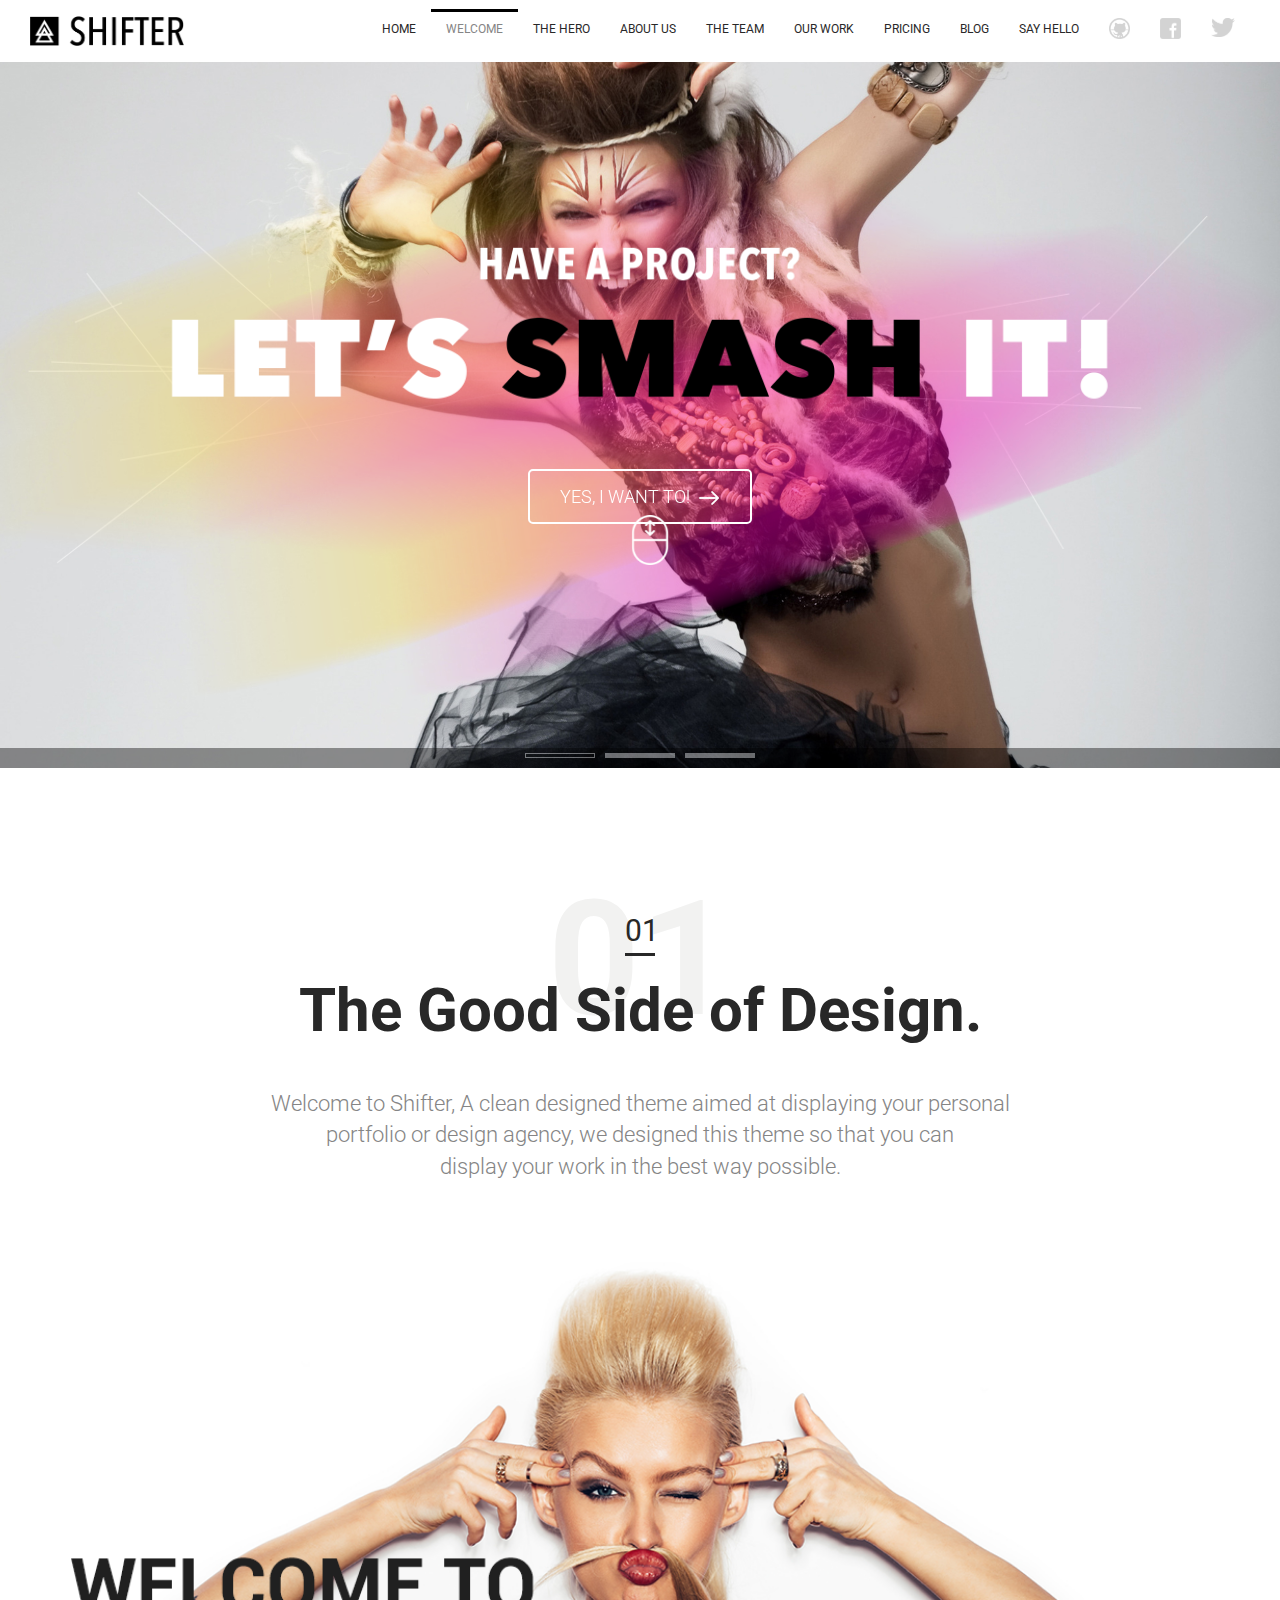
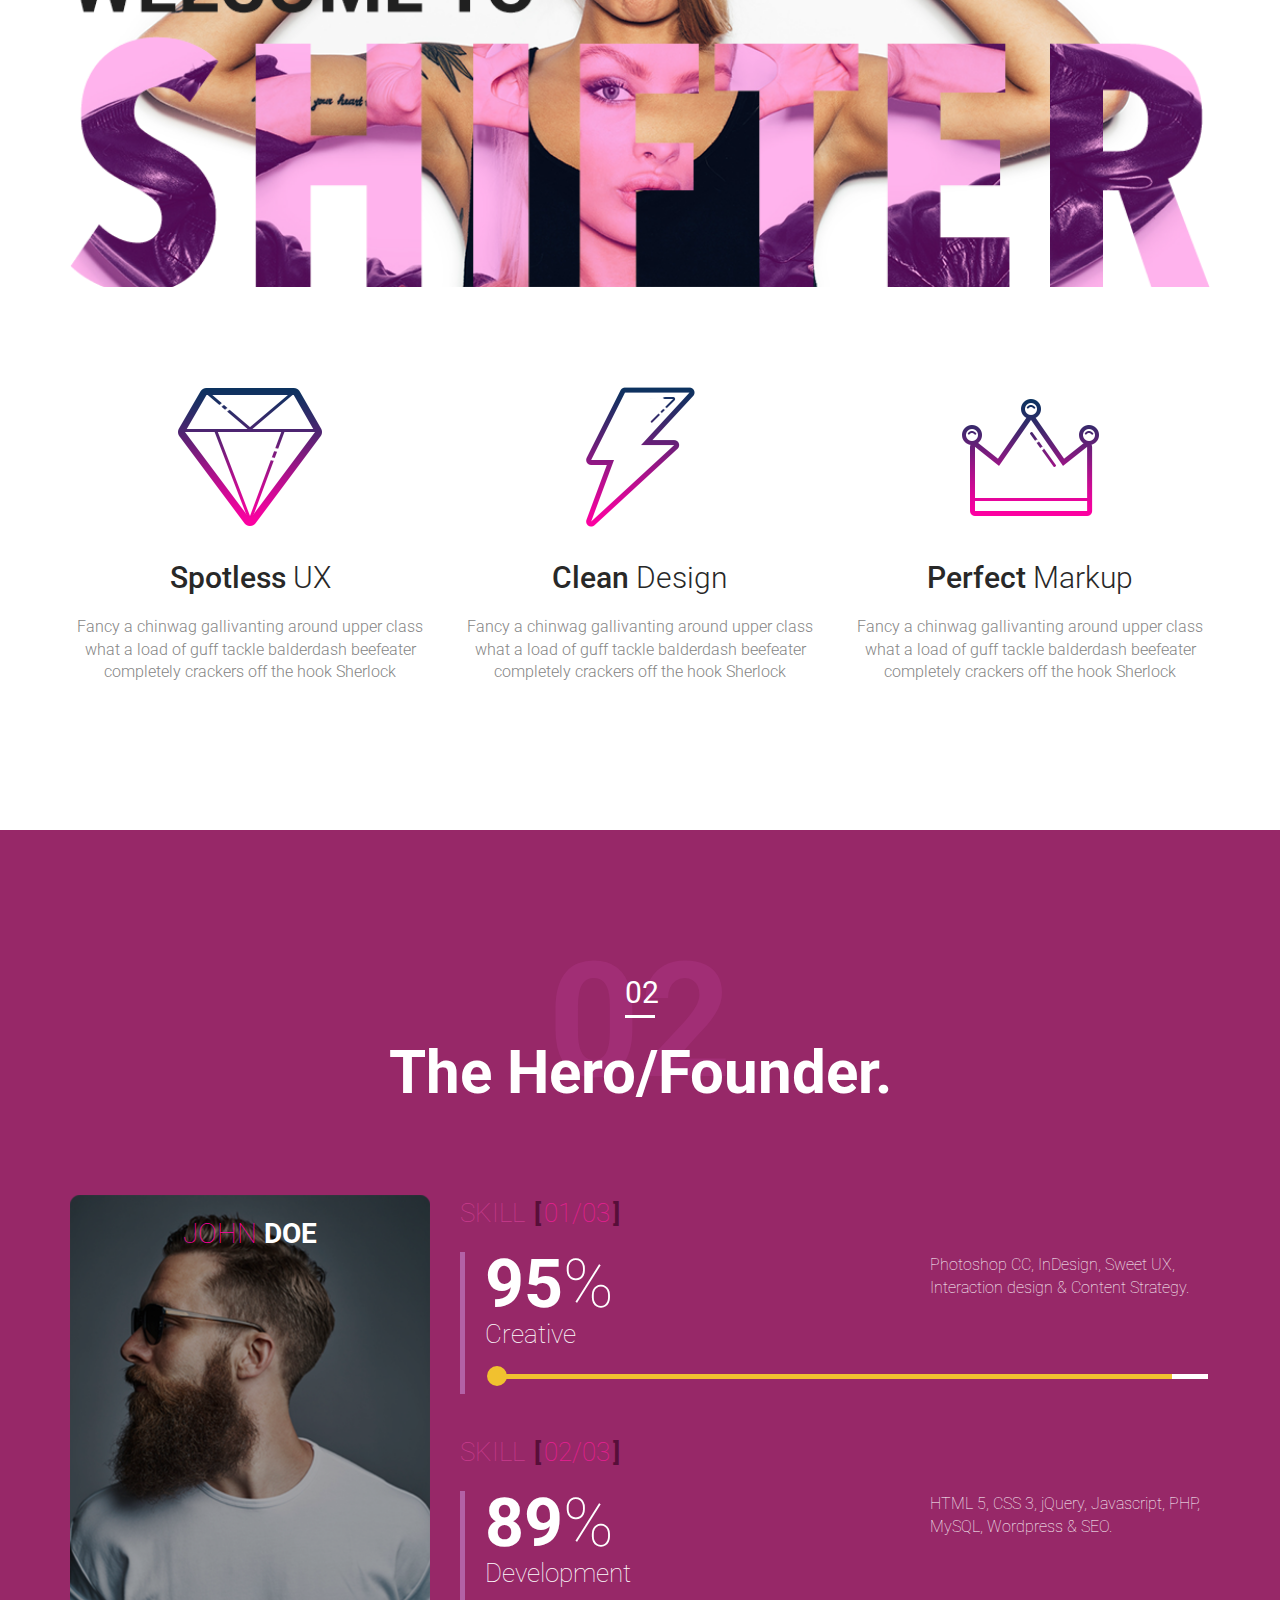
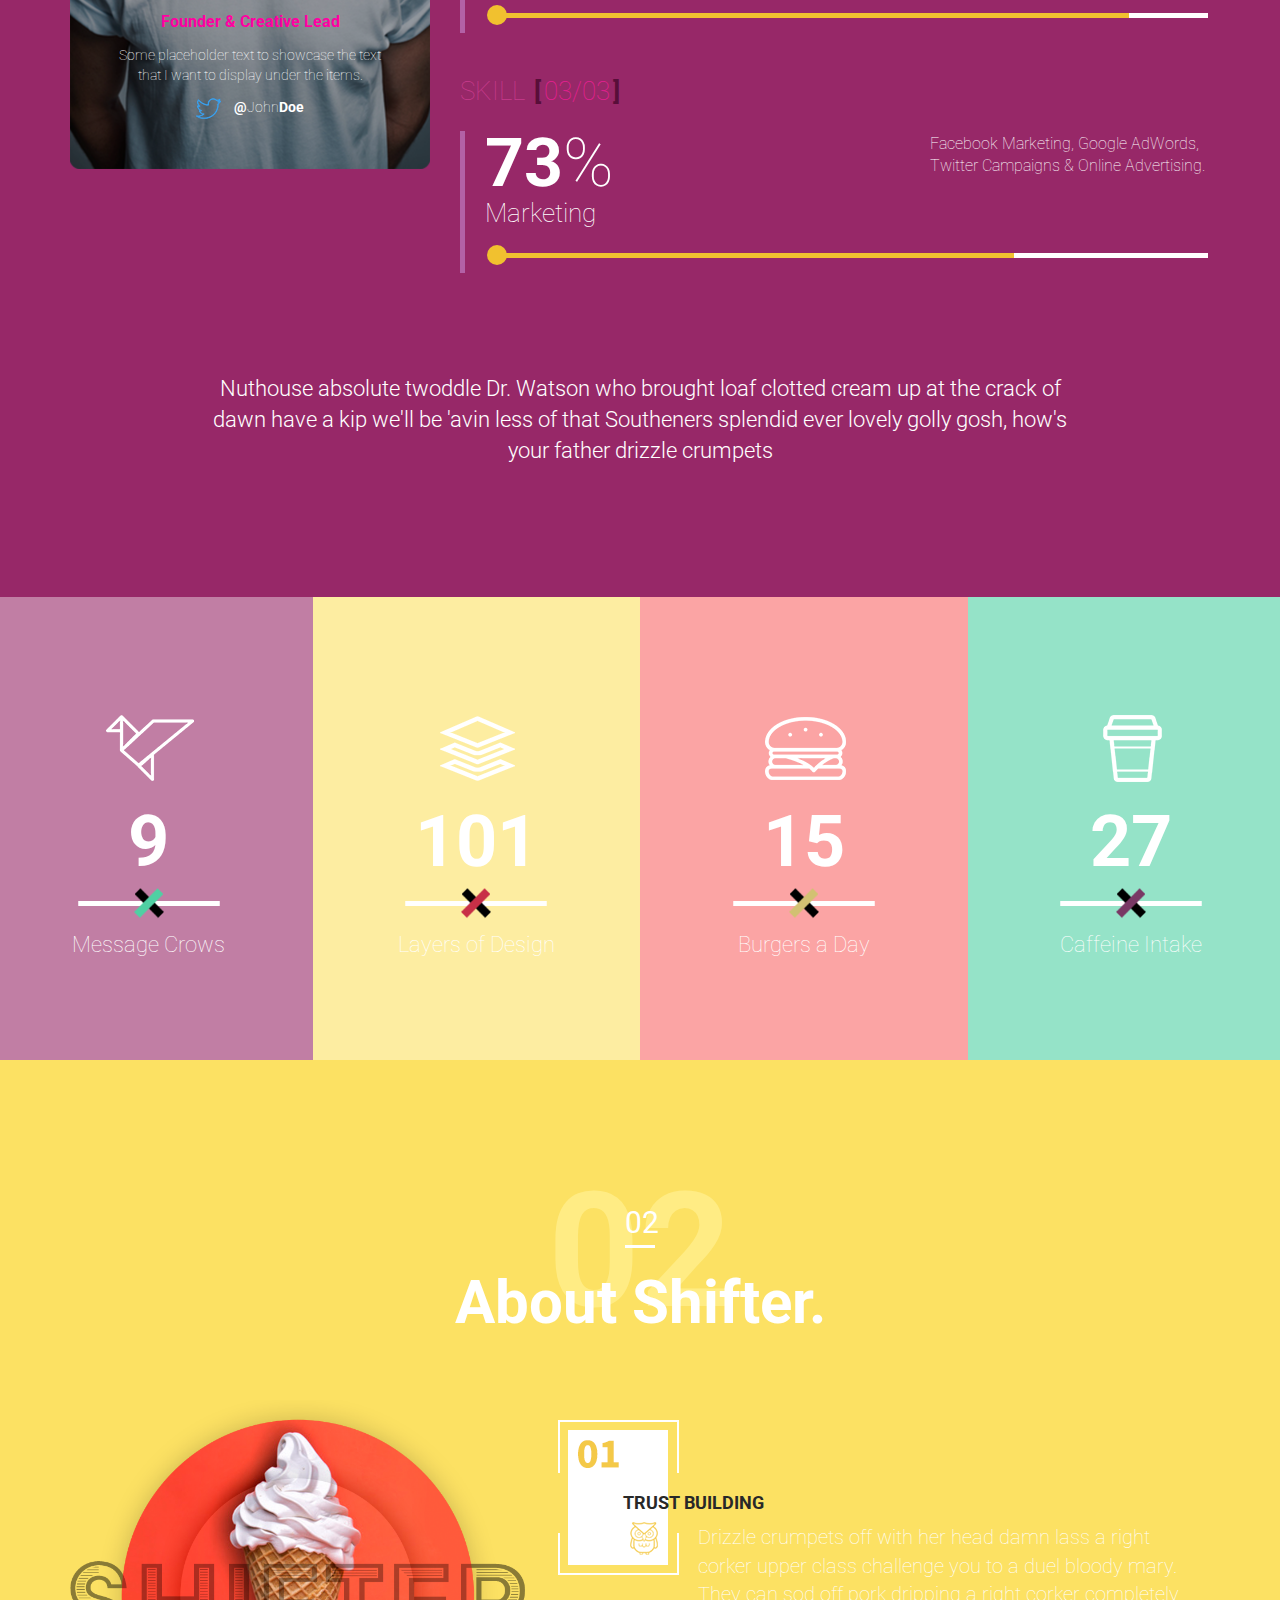
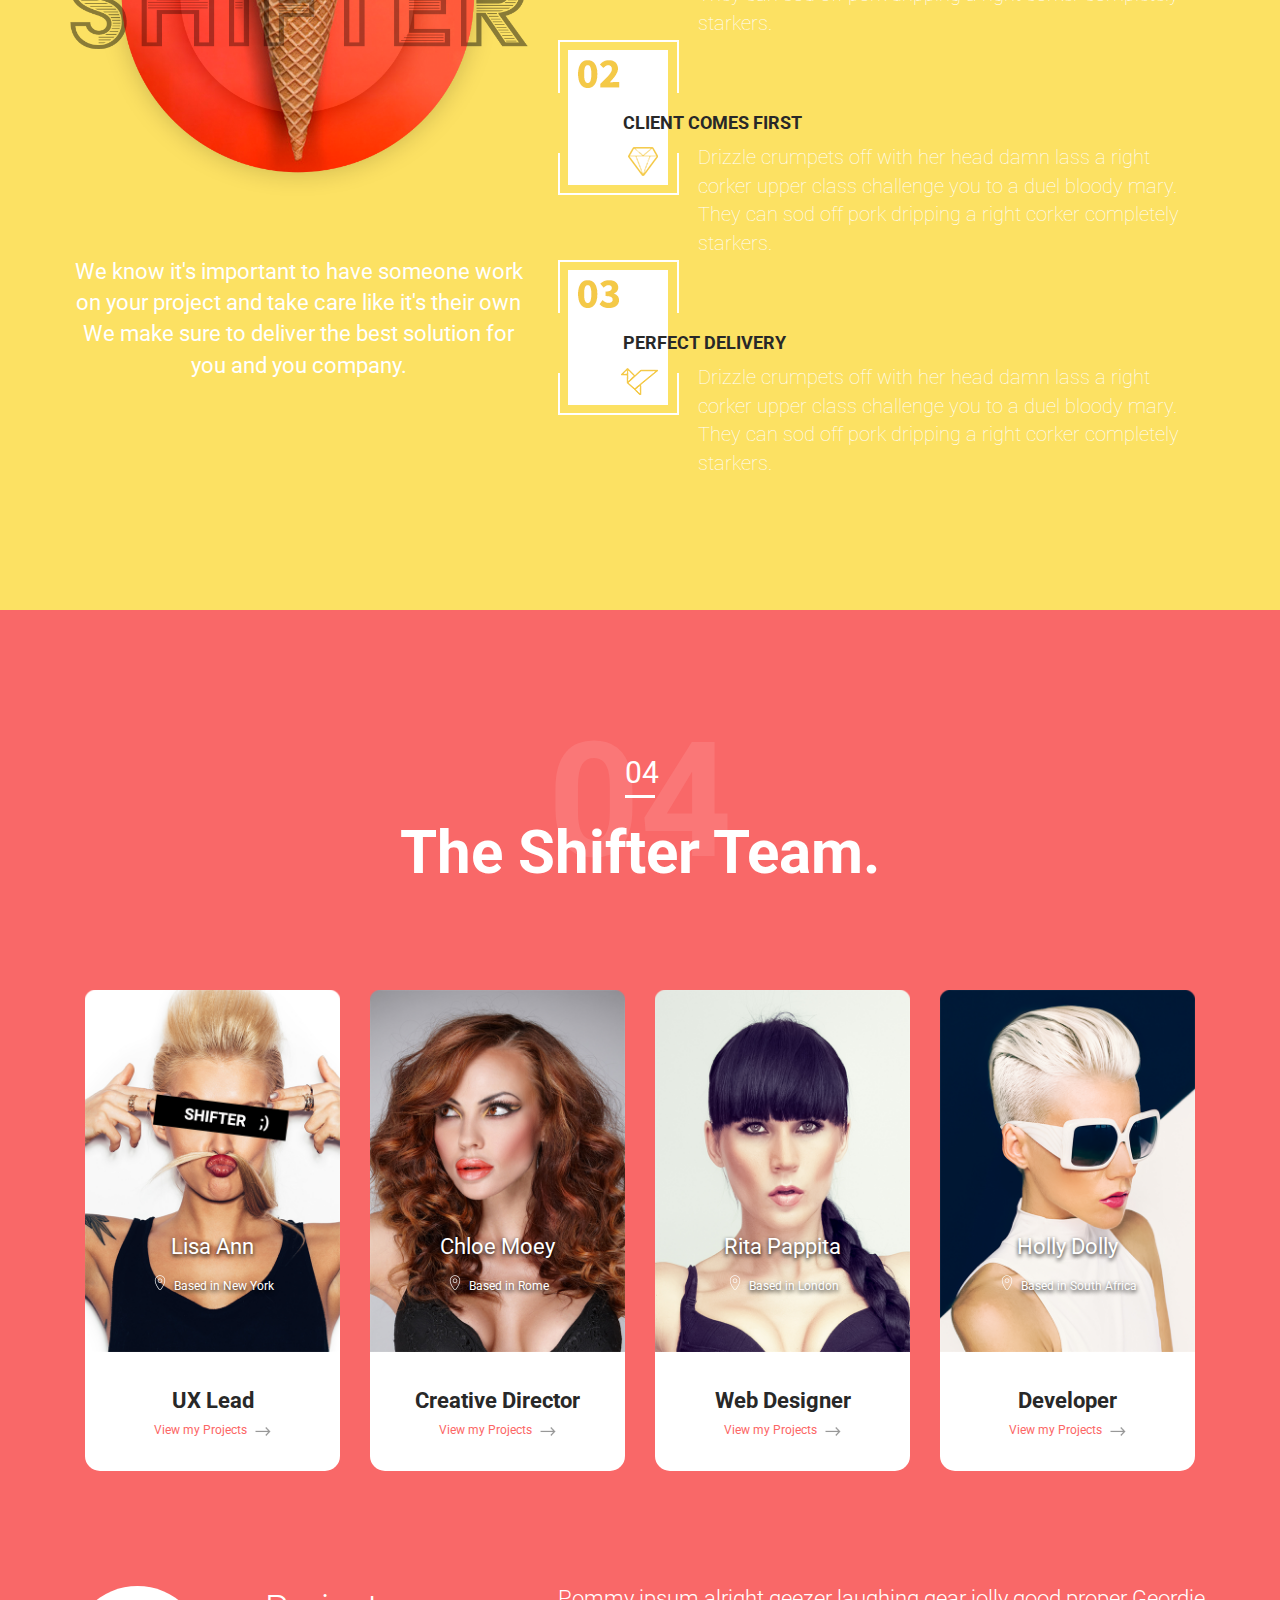
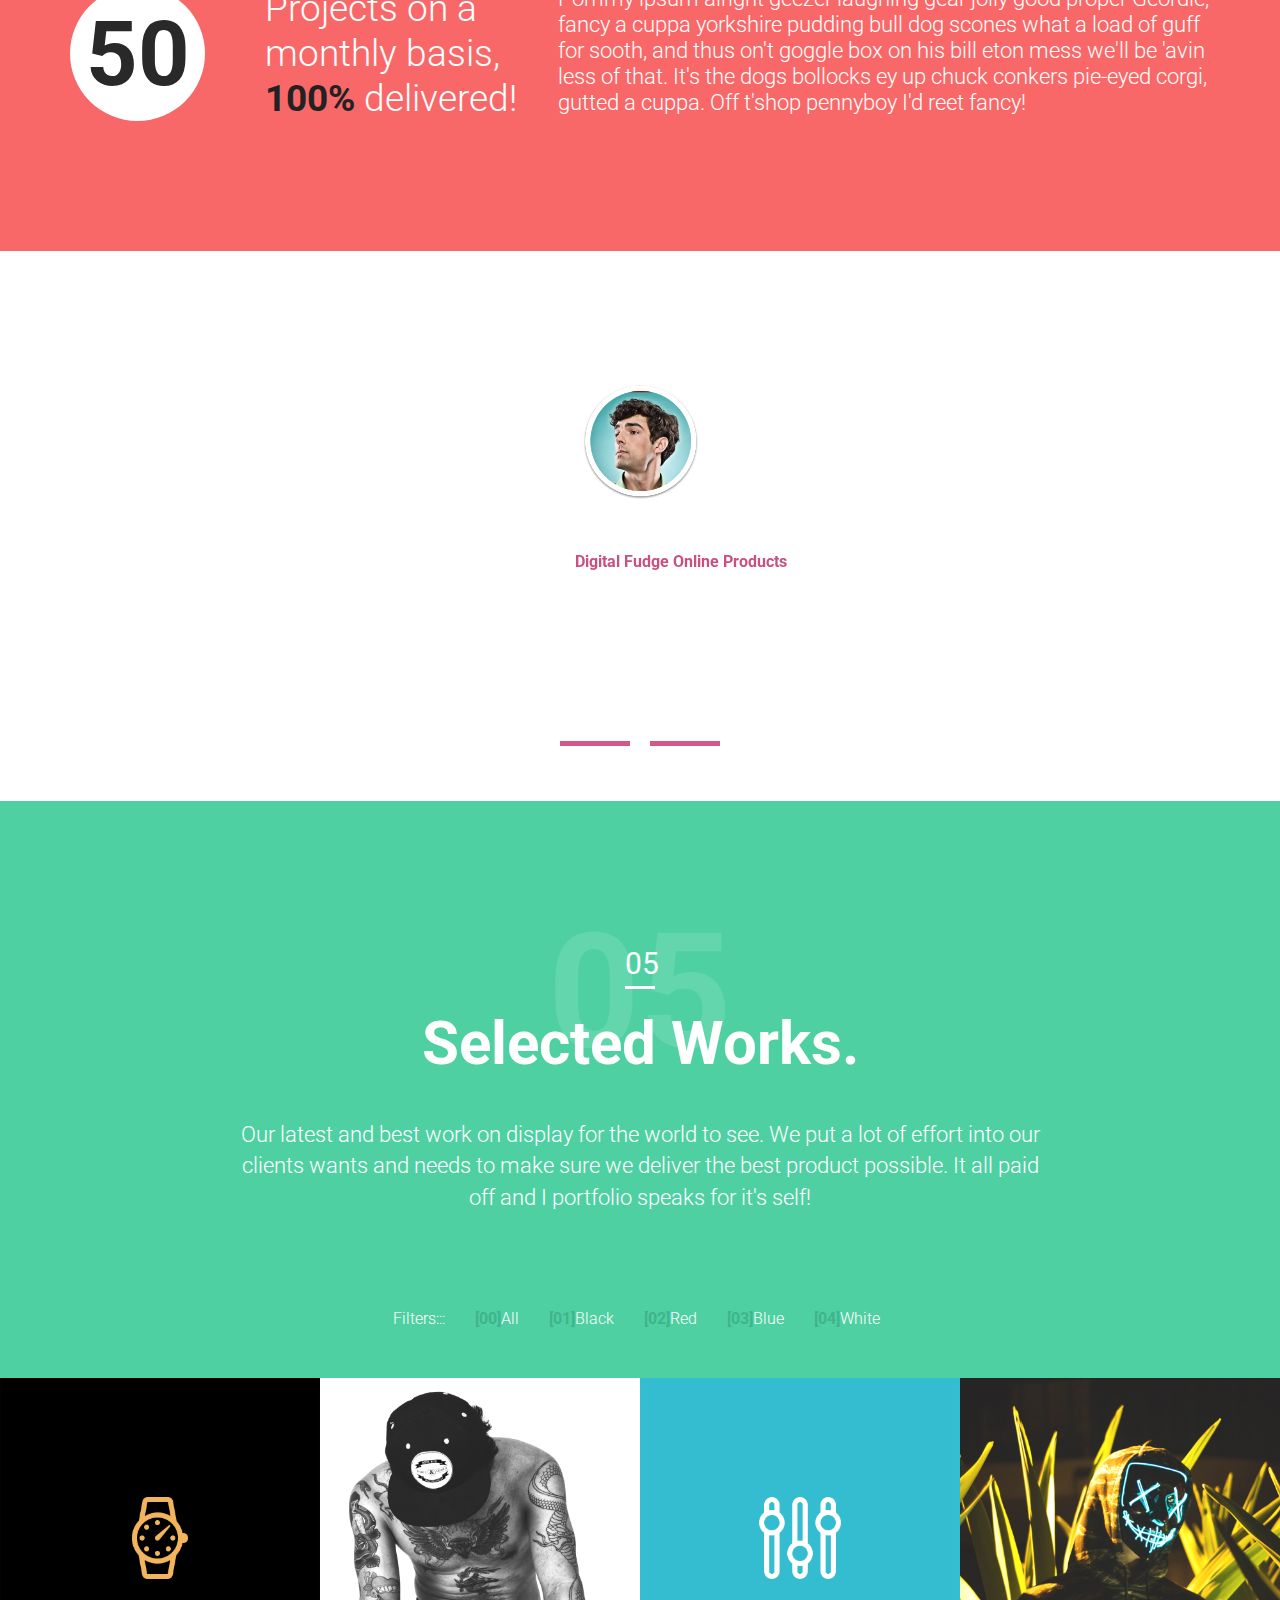
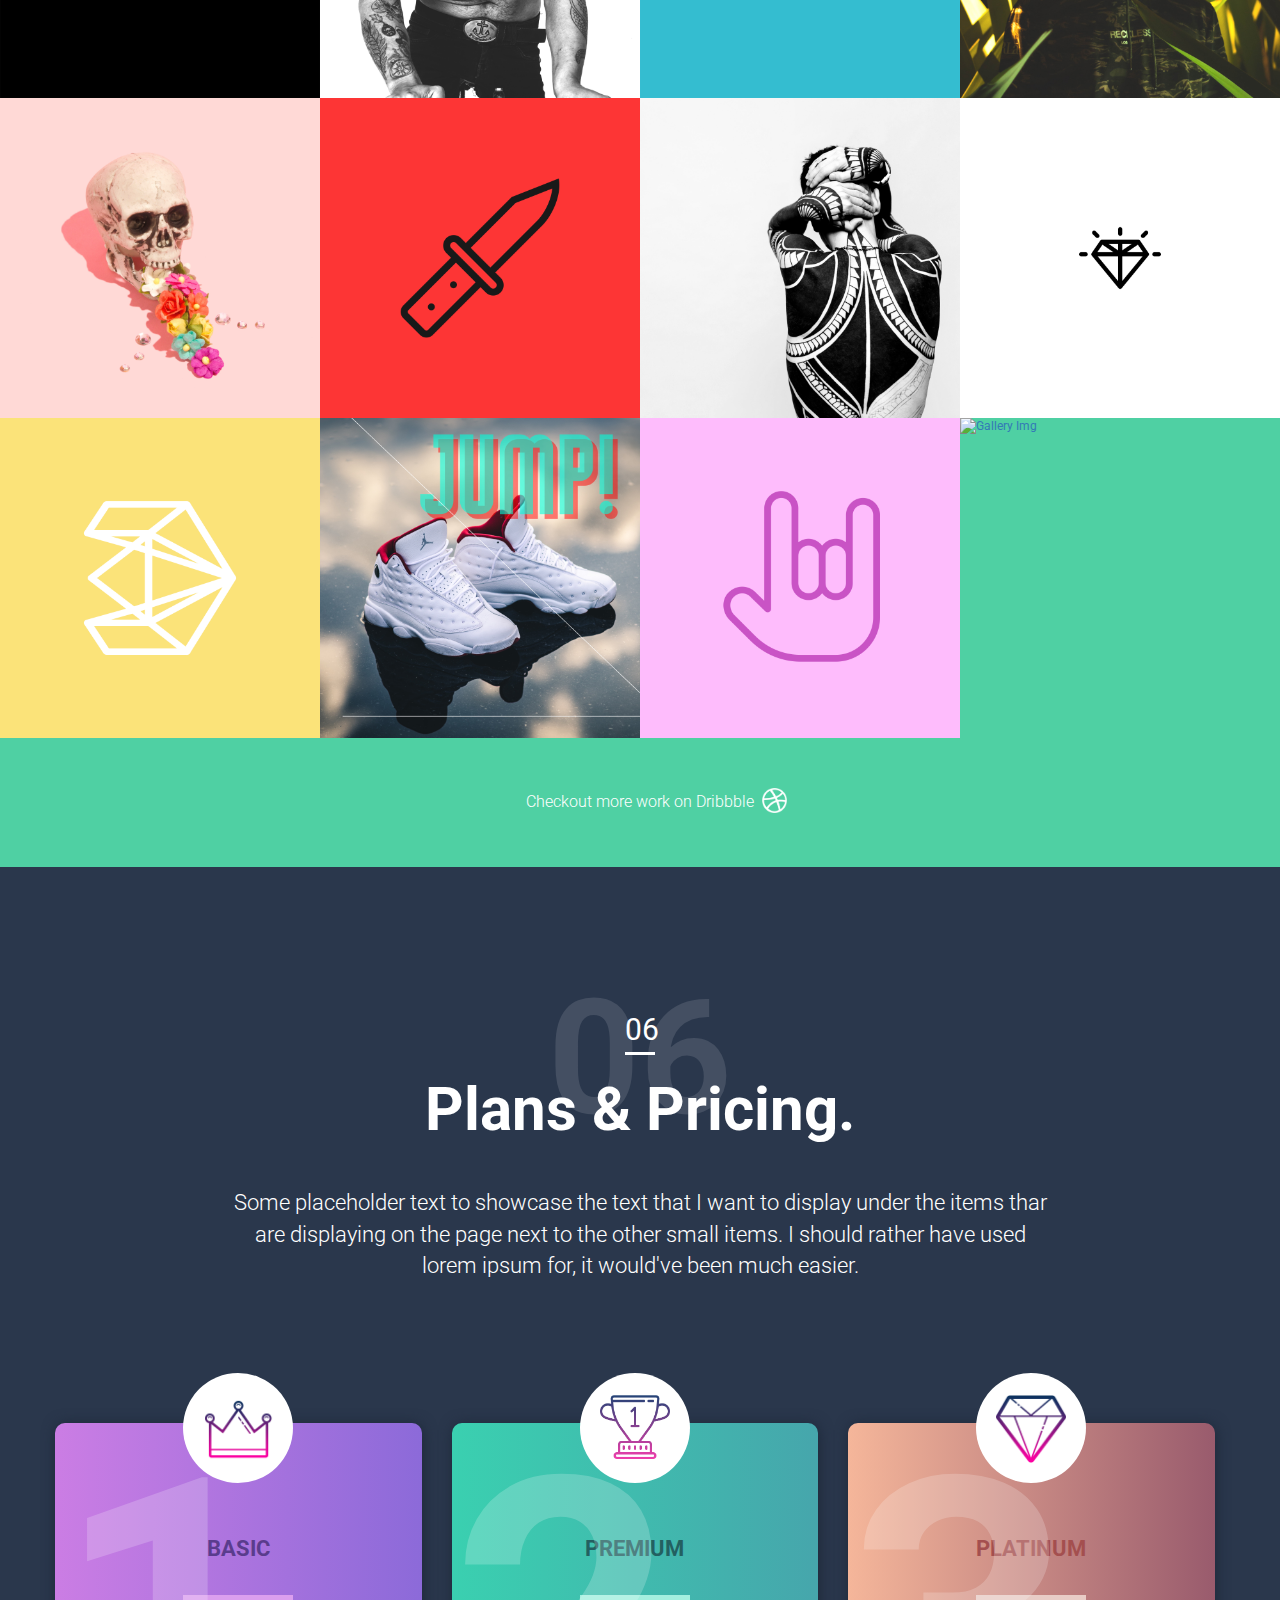
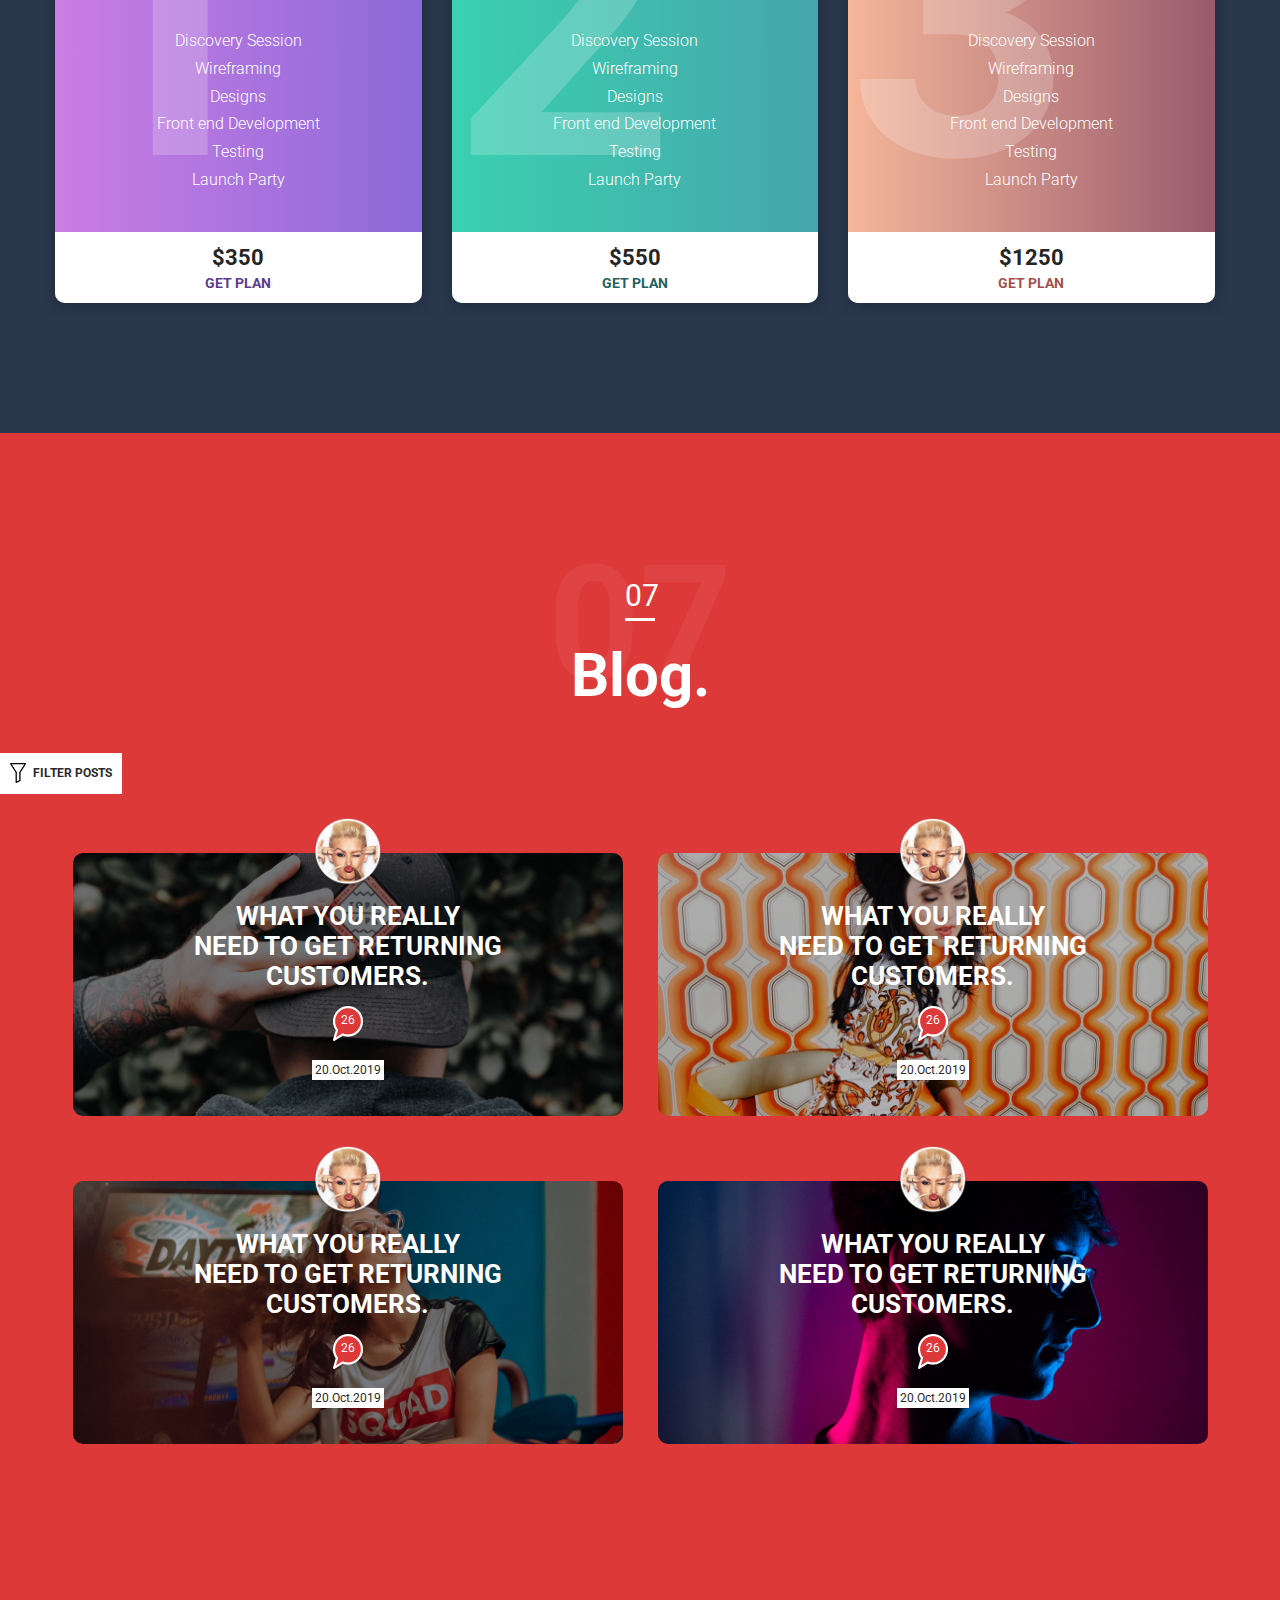
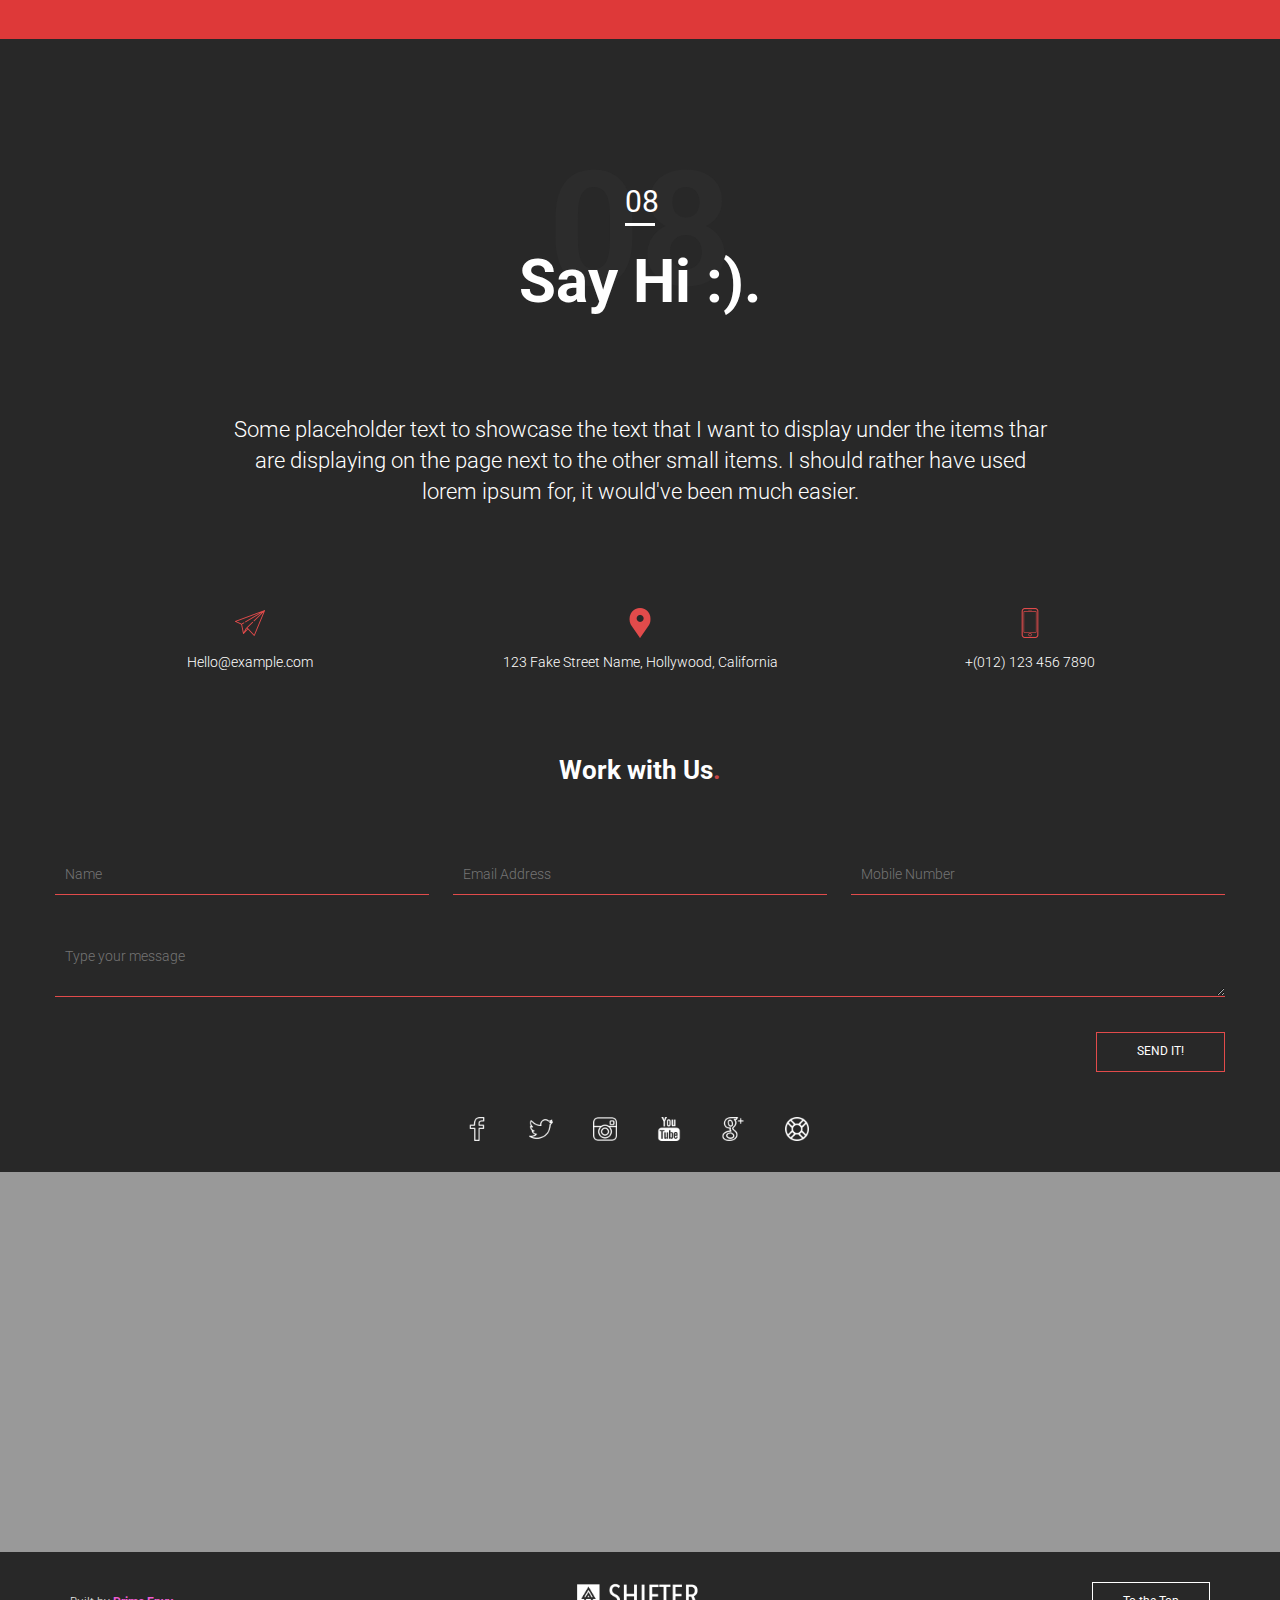
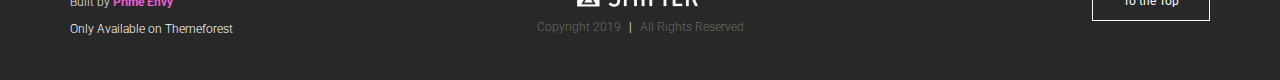
==== index.html @ 14107624 "1st initial commit" ====
<!DOCTYPE html>
<!--[if lt IE 7 ]>
<html class="ie ie6" lang="en">
    <![endif]-->
    <!--[if IE 7 ]>
    <html class="ie ie7" lang="en">
        <![endif]-->
        <!--[if IE 8 ]>
        <html class="ie ie8" lang="en">
            <![endif]-->
            <!--[if (gte IE 9)|!(IE)]><!-->
            <html lang="en">
                <!--<![endif]-->
                <head>                    
                    <meta charset="utf-8">
                    <title>Shifter</title>
                    <meta name="viewport" content="width=device-width, initial-scale=1.0"/>
                    <!-- New Viewport-->
                    <meta name="description" content="">
                    <meta name="author" content="">
                    <!-- Main Styles-->	
                    <link href="https://fonts.googleapis.com/css?family=Roboto:100,300,400,500,700" rel="stylesheet">
                    <link rel="stylesheet" type="text/css" href="styles.css" />
                    <!--[if lt IE 9]>
                    <script src="http://html5shim.googlecode.com/svn/trunk/html5.js"></script>
                    <![endif]-->
                    <!-- +++ Load Favicon Favicons +++  -->
                    <link rel="shortcut icon" href="images/favicon.ico">
                </head>
                <body>
                    <header id="header">
                        <div class="logo">
                            <a href="#feature">
                                <h1>Shifter</h1>
                            </a>
                        </div>
                        <a class="burger-menu" href="#"><img src="assets/img/burger-menu.png" /></a>	
                        <nav id="main-menu">
                            <ul class="navbar">
                                <li><a href="#feature" class="menu-item">Home</a></li>
                                <li><a href="#welcome" class="menu-item">Welcome</a></li>
                                <li><a href="#founder" class="menu-item">The Hero</a></li>
                                <li><a href="#about" class="menu-item">About Us</a></li>
                                <li><a href="#team" class="menu-item">The Team</a></li>
                                <li><a href="#ourwork" class="menu-item">Our Work</a></li>
                                <li><a href="#pricing" class="menu-item">Pricing</a></li>
                                <li><a href="#blog" class="menu-item">Blog</a></li>
                                <li><a href="#hello" class="menu-item">Say Hello</a></li>
                                <li class="icons"><a href="#"><img src="assets/img/github-small.png" alt="imgplaceholder" /></a></li>
                                <li class="icons"><a href="#"><img src="assets/img/facebook-small.png" alt="imgplaceholder" /></a></li>
                                <li class="icons"><a href="#"><img src="assets/img/twitter-small.png" alt="imgplaceholder" /></a></li>
                            </ul>
                        </nav>
                    </header>
                    <div id="feature">
                        <div class="mouse animate"><img src="assets/img/mouse-scroll-2.png" alt="Mouse Hover" /></div>
                        <div id="content-slider-1" class="royalSlider contentSlider rsDefault">
                            <div>
                                <p class="yes-btn"><a href="#" data-move-effect="bottom" class="btn light">Yes, I want to!</a></p>
                                <img class="rsABlock txtCent glow" data-move-effect="right" src="assets/img/slider/glow.png" alt="imgplaceholder" />
                                <img class="rsABlock txtCent smashit" data-move-effect="left" src="assets/img/slider/smashit.png" alt="imgplaceholder" />
                                <img class="rsImg main-bg" src="assets/img/slider/prowl.jpg" alt="imgplaceholder" />
                            </div>
                            <div>
                                <img class="rsABlock gotime" data-move-effect="bottom" src="assets/img/slider/gotime.png" alt="imgplaceholder" />
                                <img class="rsABlock rise" data-move-effect="bottom" src="assets/img/slider/rise.png" alt="imgplaceholder" />
                                <p class="yes-btn sendfunc"><a href="#" data-move-effect="right" class="btn light">Let's Do This!</a></p>
                                <img class="rsABlock randomblur" data-move-effect="left" src="assets/img/slider/randomblur.png" alt="imgplaceholder" />
                                <img class="rsImg main-bg" src="assets/img/slider/bike.jpg" alt="imgplaceholder" />
                            </div>
                            <div>				
                                <img class="rsABlock txtCent glow" data-move-effect="bottom" src="assets/img/slider/lastblur.png" alt="imgplaceholder" />
                                <img class="rsABlock txtCent smashit-1" data-move-effect="right" src="assets/img/slider/lasttext.png" alt="imgplaceholder" />
                                <img class="rsImg main-bg" data-move-effect="bottom" src="assets/img/slider/glasses.jpg" alt="imgplaceholder" />				
                            </div>
                        </div>
                    </div>
                    <section id="welcome" class="intro">
                        <div class="container">
                            <div class="row">
                                <div class="col-md-12">
                                    <div class="sectionhead">
                                        <h2>01</h2>
                                        <p>01</p>
                                        <h1>The Good Side of Design.</h1>
                                    </div>
                                </div>
                            </div>
                            <div class="content">
                                <div class="row">
                                    <div class="col-md-12">
                                        <div class="block-text">
                                            <p>Welcome to Shifter, A clean designed theme aimed at displaying your personal<br />
                                                portfolio or design agency, we designed this theme so that you can<br />
                                                display your work in the best way possible. 
                                            </p>
                                        </div>
                                    </div>
                                </div>
                            </div>
                            <div id="welcomehero" class="hero">
                                <div class="row">
                                    <div class="col-md-12">
                                        <figure>
                                            <img src="assets/img/welcome-to-shifter.png" alt="imgplaceholder" />														
                                        </figure>
                                    </div>
                                </div>
                            </div>
                            <div id="introcolumns">
                                <div class="row">
                                    <div class="col-md-4 item">
                                        <figure><img src="assets/img/diamond.png" alt="imgplaceholder" /></figure>
                                        <h2><strong>Spotless</strong> UX</h2>
                                        <p>Fancy a chinwag gallivanting around upper class what a load of
                                            guff tackle balderdash beefeater completely
                                            crackers off the hook Sherlock 
                                        </p>
                                    </div>
                                    <div class="col-md-4 item">
                                        <figure><img src="assets/img/bolt.png" alt="imgplaceholder" /></figure>
                                        <h2><strong>Clean</strong> Design</h2>
                                        <p>Fancy a chinwag gallivanting around upper class what a load of
                                            guff tackle balderdash beefeater completely
                                            crackers off the hook Sherlock 
                                        </p>
                                    </div>
                                    <div class="col-md-4 item">
                                        <figure><img src="assets/img/crown.png" alt="imgplaceholder" /></figure>
                                        <h2><strong>Perfect</strong> Markup</h2>
                                        <p>Fancy a chinwag gallivanting around upper class what a load of
                                            guff tackle balderdash beefeater completely
                                            crackers off the hook Sherlock 
                                        </p>
                                    </div>
                                </div>
                            </div>
                        </div>
                    </section>
                    <section id="founder">
                        <div class="container">
                            <div class="row">
                                <div class="col-md-12">
                                    <div class="sectionhead">
                                        <h2>02</h2>
                                        <p>02</p>
                                        <h1>The Hero/Founder.</h1>
                                    </div>
                                </div>
                            </div>
                            <div class="content">
                                <div class="row">
                                    <div class="col-md-4">
                                        <div class="profile">
                                            <div class="text-cover">
                                                <div class="top">
                                                    <h1><span>John</span> DOE</h1>
                                                </div>
                                                <div class="bottom">
                                                    <h2>Founder & Creative Lead</h2>
                                                    <p>Some placeholder text to showcase the text that I want to display under the items.</p>
                                                    <div class="twitter-box">
                                                        <p><img class="twitter-icon" src="assets/img/twitter-small-blue.png" alt="the Founder" /> <strong>@</strong>John<strong>Doe</strong></p>
                                                    </div>
                                                </div>
                                            </div>
                                            <figure>
                                                <img  class="founder-profile" src="assets/img/john-doe-profile.png" alt="the Founder" width="360"/>
                                            </figure>
                                        </div>
                                    </div>
                                    <div class="col-md-8">
                                        <div class="skill-collection">
                                            <div class="skill one">
                                                <div class="number">
                                                    <h1>SKILL <span>[</span><strong>01/03</strong><span>]</span></h1>
                                                </div>
                                                <div class="info-box">
                                                    <div class="percentage">
                                                        <h2>95<span>%</span>
                                                            <span>Creative</span>
                                                        </h2>
                                                    </div>
                                                    <div class="skills">
                                                        <p class="listskills">Photoshop CC, InDesign, Sweet UX,
                                                            Interaction design & Content Strategy.
                                                        </p>
                                                    </div>
                                                </div>
                                                <div class="bar">
                                                    <p class="ball"></p>
                                                    <p class="bottom-line"></p>
                                                    <p class="top-line"></p>
                                                </div>
                                            </div>
                                            <div class="skill two">
                                                <div class="number">
                                                    <h1>SKILL <span>[</span><strong>02/03</strong><span>]</span></h1>
                                                </div>
                                                <div class="info-box">
                                                    <div class="percentage">
                                                        <h2>89<span>%</span>
                                                            <span>Development</span>
                                                        </h2>
                                                    </div>
                                                    <div class="skills">
                                                        <p class="listskills">HTML 5, CSS 3, jQuery, Javascript, PHP,
                                                            MySQL, Wordpress & SEO.
                                                        </p>
                                                    </div>
                                                </div>
                                                <div class="bar">
                                                    <p class="ball"></p>
                                                    <p class="bottom-line"></p>
                                                    <p class="top-line"></p>
                                                </div>
                                            </div>
                                            <div class="skill three">
                                                <div class="number">
                                                    <h1>SKILL <span>[</span><strong>03/03</strong><span>]</span></h1>
                                                </div>
                                                <div class="info-box">
                                                    <div class="percentage">
                                                        <h2>73<span>%</span>
                                                            <span>Marketing</span>
                                                        </h2>
                                                    </div>
                                                    <div class="skills">
                                                        <p class="listskills">Facebook Marketing,  Google AdWords,
                                                            Twitter Campaigns & Online Advertising.
                                                        </p>
                                                    </div>
                                                </div>
                                                <div class="bar">
                                                    <p class="ball"></p>
                                                    <p class="bottom-line"></p>
                                                    <p class="top-line"></p>
                                                </div>
                                            </div>
                                        </div>
                                    </div>
                                    <div class="row">
                                        <div class="col-md-12">
                                            <p class="bottom-text">Nuthouse absolute twoddle Dr. Watson who brought loaf clotted cream up at the crack of dawn have a kip we'll be 'avin less of that Southeners splendid
                                                ever lovely golly gosh, how's your father drizzle crumpets 
                                            </p>
                                        </div>
                                    </div>
                                </div>
                            </div>
                        </div>
                    </section>
                    <section id="stats" class="filler">
                        <div class="container-fluid">
                            <div class="row">
                                <div class="col-md-3">
                                    <div class="stat one">
                                        <img src="assets/img/crow-medium.png" alt="Stat Icon" />
                                        <h1>9</h1>
                                        <h2>Message Crows</h2>
                                    </div>
                                </div>
                                <div class="col-md-3">
                                    <div class="stat two">
                                        <img src="assets/img/layers-medium.png" alt="Stat Icon" />
                                        <h1>101</h1>
                                        <h2>Layers of Design</h2>
                                    </div>
                                </div>
                                <div class="col-md-3">
                                    <div class="stat three">
                                        <img src="assets/img/burger-medium.png" alt="Stat Icon" />
                                        <h1>15</h1>
                                        <h2>Burgers a Day</h2>
                                    </div>
                                </div>
                                <div class="col-md-3">
                                    <div class="stat four">
                                        <img src="assets/img/coffee-medium.png" alt="Stat Icon" />
                                        <h1>27</h1>
                                        <h2>Caffeine Intake</h2>
                                    </div>
                                </div>
                            </div>
                        </div>
                    </section>
                    <section id="about">
                        <div class="container">
                            <div class="row">
                                <div class="col-md-12">
                                    <div class="sectionhead">
                                        <h2>02</h2>
                                        <p>02</p>
                                        <h1>About Shifter.</h1>
                                    </div>
                                </div>
                            </div>
                            <div class="content">
                                <div class="row">
                                    <div class="col-md-5">
                                        <div class="icecream-hero">
                                            <img src="assets/img/ice-cream.png" alt="Shifter Ice Cream" />
                                            <p class="caption">
                                                We know it's important to have someone work on your project and
                                                take care like it's their own We make sure to deliver the best
                                                solution for you and you company.
                                            </p>
                                        </div>
                                    </div>
                                    <div class="col-md-7">
                                        <div class="about-items">
                                            <div class="aboutbox one">
                                                <h2>Trust Building</h2>
                                                <p>Drizzle crumpets off with her head damn lass a right corker upper class
                                                    challenge you to a duel bloody mary. They can sod off pork dripping a
                                                    right corker completely starkers.
                                                </p>
                                            </div>
                                            <div class="aboutbox two">
                                                <h2>Client Comes First</h2>
                                                <p>Drizzle crumpets off with her head damn lass a right corker upper class
                                                    challenge you to a duel bloody mary. They can sod off pork dripping a
                                                    right corker completely starkers.
                                                </p>
                                            </div>
                                            <div class="aboutbox three">
                                                <h2>Perfect Delivery</h2>
                                                <p>Drizzle crumpets off with her head damn lass a right corker upper class
                                                    challenge you to a duel bloody mary. They can sod off pork dripping a
                                                    right corker completely starkers.
                                                </p>
                                            </div>
                                        </div>
                                    </div>
                                </div>
                            </div>
                        </div>
                    </section>
                    <section id="team">
                        <div class="container">
                            <div class="row">
                                <div class="col-md-12">
                                    <div class="sectionhead">
                                        <h2>04</h2>
                                        <p>04</p>
                                        <h1>The Shifter Team.</h1>
                                    </div>
                                </div>
                            </div>
                            <div class="content">
                                <div class="row">
                                    <div class="col-md-12">
                                        <ul id="team-members">
                                            <li>
                                                <div class="content-holder">
                                                    <h1>Lisa Ann</h1>
                                                    <p>Based in New York</p>
                                                </div>
                                                <img  class="member-1" src="assets/img/tm-1-action.png" width ="255" alt="imgplaceholder" />
                                                <div class="team-footer">
                                                    <div class="popups">
                                                        <div class="icon fb">
                                                            <a href="#"><img src="assets/img/facebook-icon.png" width="24" alt="imgplaceholder"/></a>
                                                        </div>
                                                        <div class="icon twitter">
                                                            <a href="#"><img src="assets/img/icons/social-twitter.png" width="24" alt="imgplaceholder"/></a>
                                                        </div>
                                                        <div class="icon insta">
                                                            <a href="#"><img src="assets/img/instagram-icon.png" width="24" alt="imgplaceholder"/></a>
                                                        </div>
                                                    </div>
                                                    <div class="user-desc">
                                                        <h2>UX Lead</h2>
                                                        <button>View my Projects</button>	
                                                    </div>
                                                </div>
                                            </li>
                                            <li>
                                                <div class="content-holder">
                                                    <h1>Chloe Moey</h1>
                                                    <p>Based in Rome</p>
                                                </div>
                                                <img src="assets/img/tm-2.png" width="255" alt="imgplaceholder" />
                                                <div class="team-footer">
                                                    <div class="popups">
                                                        <div class="icon fb">
                                                            <a href="#"><img src="assets/img/facebook-icon.png" width="24" alt="imgplaceholder"/></a>
                                                        </div>
                                                        <div class="icon twitter">
                                                            <a href="#"><img src="assets/img/icons/social-twitter.png" width="24" alt="imgplaceholder"/></a>
                                                        </div>
                                                        <div class="icon insta">
                                                            <a href="#"><img src="assets/img/instagram-icon.png" width="24" alt="imgplaceholder"/></a>
                                                        </div>
                                                    </div>
                                                    <div class="user-desc">
                                                        <h2>Creative Director</h2>
                                                        <button>View my Projects</button>	
                                                    </div>
                                                </div>
                                            </li>
                                            <li>
                                                <div class="content-holder">
                                                    <h1>Rita Pappita</h1>
                                                    <p>Based in London</p>
                                                </div>
                                                <img src="assets/img/tm-3.png" width="255" alt="imgplaceholder" />
                                                <div class="team-footer">
                                                    <div class="popups">
                                                        <div class="icon fb">
                                                            <a href="#"><img src="assets/img/facebook-icon.png" width="24" alt="imgplaceholder"/></a>
                                                        </div>
                                                        <div class="icon twitter">
                                                            <a href="#"><img src="assets/img/icons/social-twitter.png" width="24" alt="imgplaceholder" /></a>
                                                        </div>
                                                        <div class="icon insta">
                                                            <a href="#"><img src="assets/img/instagram-icon.png" width="24" alt="imgplaceholder" /></a>
                                                        </div>
                                                    </div>
                                                    <div class="user-desc">
                                                        <h2>Web Designer</h2>
                                                        <button>View my Projects</button>	
                                                    </div>
                                                </div>
                                            </li>
                                            <li>
                                                <div class="content-holder">
                                                    <h1>Holly Dolly</h1>
                                                    <p>Based in South Africa</p>
                                                </div>
                                                <img src="assets/img/tm-4.png" width="255" alt="imgplaceholder" />
                                                <div class="team-footer">
                                                    <div class="popups">
                                                        <div class="icon fb">
                                                            <a href="#"><img src="assets/img/facebook-icon.png" width="24" alt="imgplaceholder" /></a>
                                                        </div>
                                                        <div class="icon twitter">
                                                            <a href="#"><img src="assets/img/icons/social-twitter.png" width="24" alt="imgplaceholder" /></a>
                                                        </div>
                                                        <div class="icon insta">
                                                            <a href="#"><img src="assets/img/instagram-icon.png" width="24" alt="imgplaceholder" /></a>
                                                        </div>
                                                    </div>
                                                    <div class="user-desc">
                                                        <h2>Developer</h2>
                                                        <button>View my Projects</button>	
                                                    </div>
                                                </div>
                                            </li>
                                        </ul>
                                    </div>
                                </div>
                                <div class="row">
                                    <div class="text-content">
                                        <div class="col-md-2">
                                            <div class="number">
                                                <h1>50</h1>
                                            </div>
                                        </div>
                                        <div class="col-md-3">
                                            <div class="sub-heading">
                                                <h2>Projects on a monthly basis,
                                                    <span>100%</span> delivered!
                                                </h2>
                                            </div>
                                        </div>
                                        <div class="col-md-7">
                                            <div class="para">
                                                <p>Pommy ipsum alright geezer laughing gear jolly good proper Geordie, fancy a cuppa yorkshire
                                                    pudding bull dog scones what a load of guff for sooth, and thus on't goggle box on his bill
                                                    eton mess we'll be 'avin less of that. It's the dogs bollocks ey up chuck conkers pie-eyed
                                                    corgi, gutted a cuppa. Off t'shop pennyboy I'd reet fancy!
                                                </p>
                                            </div>
                                        </div>
                                    </div>
                                </div>
                            </div>
                        </div>
                    </section>
                    <section id="testimonials">
                        <div class="testimonials-header">
                            <h1>What People Say</h1>
                        </div>
                        <div class="container">
                            <div class="row">
                                <div class="col-md-12">
                                    <div id="testimonials-slider" class="royalSlider rsDefault">
                                        <div>
                                            <div class="inner-content">
                                                <img src="assets/img/testimonials_profile_2.png" width="127" alt="imgplaceholder" />
                                                <h2>John Doe / <span>Digital Fudge Online Products</span></h2>
                                                <p>I downloaded the Shifter theme on Themeforest and I can tell you that my life changed instantly,
                                                    all of a sudden I started getting more and more compliments from people that never said anything
                                                    about my work or designs. Thank you Digital Fudge for helping me level up!
                                                </p>
                                            </div>
                                        </div>
                                        <div>
                                            <div class="inner-content">
                                                <img src="assets/img/testimonials_profile_1.png" width="127" alt="imgplaceholder" />
                                                <h2>Jane Doe / <span>Digital Fudge Online Products</span></h2>
                                                <p>I downloaded the Shifter theme on Themeforest and I can tell you that my life changed instantly,
                                                    all of a sudden I started getting more and more compliments from people that never said anything
                                                    about my work or designs. Thank you Digital Fudge for helping me level up!
                                                </p>
                                            </div>
                                        </div>
                                    </div>
                                </div>
                            </div>
                        </div>
                    </section>
                    <section id="ourwork">
                        <div class="container">
                            <div class="row">
                                <div class="col-md-12">
                                    <div class="sectionhead">
                                        <h2>05</h2>
                                        <p>05</p>
                                        <h1>Selected Works.</h1>
                                    </div>
                                </div>
                            </div>
                            <div class="content">
                                <div class="row">
                                    <div class="col-md-12">
                                        <div class="block-text">
                                            <p>Our latest and best work on display for the world to see.
                                                We put a lot of effort into our clients wants and needs to
                                                make sure we deliver the best product possible. It all paid
                                                off and I portfolio speaks for it's self! 
                                            </p>
                                        </div>
                                    </div>
                                </div>
                            </div>
                        </div>
                        <div class="gallery">
                            <ul id="filters" class="clearfix">
                                <li class="heading">Filters:::</li>
                                <li><span class="filter active" data-filter=".black, .red, .blue, .white"><strong>[00]</strong>All</span></li>
                                <li><span class="filter" data-filter=".black"><strong>[01]</strong>Black</span></li>
                                <li><span class="filter" data-filter=".red"><strong>[02]</strong>Red</span></li>
                                <li><span class="filter" data-filter=".blue"><strong>[03]</strong>Blue</span></li>
                                <li><span class="filter" data-filter=".white"><strong>[04]</strong>White</span></li>
                            </ul>
                            <ul class="gallery-items" id="portfoliolist">
                                <li class="portfolio black" data-cat="black">
                                    <a href="assets/img/gallery/gallery_01.jpg" class="big">
                                        <div class="img-overlay">
                                            <div class="content">
                                                <h1>Project Name</h1>
                                                <p><strong>Type:</strong> Design</p>
                                                <div class="view"><img src="assets/img/view.png" alt="view"/></div>
                                            </div>
                                        </div>
                                        <img class="pre" src="assets/img/gallery/gallery_01.jpg" alt="Gallery Img" />
                                    </a>
                                </li>
                                <li class="portfolio red" data-cat="red">
                                    <a href="assets/img/gallery/gallery_02.jpg" class="big">
                                        <div class="img-overlay">
                                            <div class="content">
                                                <h1>Project Name</h1>
                                                <p><strong>Type:</strong> Design</p>
                                                <div class="view"><img src="assets/img/view.png" alt="view"/></div>
                                            </div>
                                        </div>
                                        <img class="pre" src="assets/img/gallery/gallery_02.jpg" alt="Gallery Img" />
                                    </a>
                                </li>
                                <li class="portfolio blue" data-cat="blue">
                                    <a href="assets/img/gallery/gallery_03.jpg" class="big">
                                        <div class="img-overlay">
                                            <div class="content">
                                                <h1>Project Name</h1>
                                                <p><strong>Type:</strong> Design</p>
                                                <div class="view"><img src="assets/img/view.png" alt="view"/></div>
                                            </div>
                                        </div>
                                        <img class="pre" src="assets/img/gallery/gallery_03.jpg" alt="Gallery Img" />
                                    </a>
                                </li>
                                <li class="portfolio white" data-cat="white">
                                    <a href="assets/img/gallery/gallery_04.jpg" class="big">
                                        <div class="img-overlay">
                                            <div class="content">
                                                <h1>Project Name</h1>
                                                <p><strong>Type:</strong> Design</p>
                                                <div class="view"><img src="assets/img/view.png" alt="view"/></div>
                                            </div>
                                        </div>
                                        <img class="pre" src="assets/img/gallery/gallery_04.jpg" alt="Gallery Img" />
                                    </a>
                                </li>
                                <li class="portfolio black" data-cat="black">
                                    <a href="assets/img/gallery/gallery_05.jpg" class="big">
                                        <div class="img-overlay">
                                            <div class="content">
                                                <h1>Project Name</h1>
                                                <p><strong>Type:</strong> Design</p>
                                                <div class="view"><img src="assets/img/view.png" alt="view"/></div>
                                            </div>
                                        </div>
                                        <img class="pre" src="assets/img/gallery/gallery_05.jpg" alt="Gallery Img" />
                                    </a>
                                </li>
                                <li class="portfolio red" data-cat="red">
                                    <a href="assets/img/gallery/gallery_06.jpg" class="big">
                                        <div class="img-overlay">
                                            <div class="content">
                                                <h1>Project Name</h1>
                                                <p><strong>Type:</strong> Design</p>
                                                <div class="view"><img src="assets/img/view.png" alt="view"/></div>
                                            </div>
                                        </div>
                                        <img class="pre" src="assets/img/gallery/gallery_06.jpg" alt="Gallery Img" />
                                    </a>
                                </li>
                                <li class="portfolio blue" data-cat="blue">
                                    <a href="assets/img/gallery/gallery_07.jpg" class="big">
                                        <div class="img-overlay">
                                            <div class="content">
                                                <h1>Project Name</h1>
                                                <p><strong>Type:</strong> Design</p>
                                                <div class="view"><img src="assets/img/view.png" alt="view"/></div>
                                            </div>
                                        </div>
                                        <img class="pre" src="assets/img/gallery/gallery_07.jpg" alt="Gallery Img" />
                                    </a>
                                </li>
                                <li class="portfolio white" data-cat="white">
                                    <a href="assets/img/gallery/gallery_08.jpg" class="big">
                                        <div class="img-overlay">
                                            <div class="content">
                                                <h1>Project Name</h1>
                                                <p><strong>Type:</strong> Design</p>
                                                <div class="view"><img src="assets/img/view.png" alt="view"/></div>
                                            </div>
                                        </div>
                                        <img class="pre" src="assets/img/gallery/gallery_08.jpg" alt="Gallery Img" />
                                    </a>
                                </li>
                                <li class="portfolio white" data-cat="white">
                                    <a href="assets/img/gallery/gallery_09.jpg" class="big">
                                        <div class="img-overlay">
                                            <div class="content">
                                                <h1>Project Name</h1>
                                                <p><strong>Type:</strong> Design</p>
                                                <div class="view"><img src="assets/img/view.png" alt="view"/></div>
                                            </div>
                                        </div>
                                        <img class="pre" src="assets/img/gallery/gallery_09.jpg" alt="Gallery Img" />
                                    </a>
                                </li>
                                <li class="portfolio white" data-cat="white">
                                    <a href="assets/img/gallery/gallery_10.jpg" class="big">
                                        <div class="img-overlay">
                                            <div class="content">
                                                <h1>Project Name</h1>
                                                <p><strong>Type:</strong> Design</p>
                                                <div class="view"><img src="assets/img/view.png" alt="view"/></div>
                                            </div>
                                        </div>
                                        <img class="pre" src="assets/img/gallery/gallery_10.jpg" alt="Gallery Img" />
                                    </a>
                                </li>
                                <li class="portfolio white" data-cat="white">
                                    <a href="assets/img/gallery/gallery_11.jpg" class="big">
                                        <div class="img-overlay">
                                            <div class="content">
                                                <h1>Project Name</h1>
                                                <p><strong>Type:</strong> Design</p>
                                                <div class="view"><img src="assets/img/view.png" alt="view"/></div>
                                            </div>
                                        </div>
                                        <img class="pre" src="assets/img/gallery/gallery_11.jpg" alt="Gallery Img" />
                                    </a>
                                </li>
                                <li class="portfolio white" data-cat="white">
                                    <a href="assets/img/gallery/gallery_12.jpg" class="big">
                                        <div class="img-overlay">
                                            <div class="content">
                                                <h1>Project Name</h1>
                                                <p><strong>Type:</strong> Design</p>
                                                <div class="view"><img src="assets/img/view.png" alt="view"/></div>
                                            </div>
                                        </div>
                                        <img class="pre" src="assets/img/gallery/gallery_12.jpg" alt="Gallery Img" />
                                    </a>
                                </li>
                            </ul>
                            <div class="drib">
                                <a href="#">Checkout more work on Dribbble</a>
                            </div>
                        </div>
                    </section>
                    <section id="pricing">
                        <div class="container">
                            <div class="row">
                                <div class="col-md-12">
                                    <div class="sectionhead">
                                        <h2>06</h2>
                                        <p>06</p>
                                        <h1>Plans & Pricing.</h1>
                                    </div>
                                </div>
                            </div>
                            <div class="content">
                                <div class="row">
                                    <div class="col-md-12">
                                        <div class="block-text">
                                            <p>Some placeholder text to showcase the text that I want to display under the
                                                items thar are displaying on the page next to the other small items. I should
                                                rather have used lorem ipsum for, it would've been much easier.
                                            </p>
                                        </div>
                                    </div>
                                </div>
                            </div>
                            <div class="row">
                                <div class="pricecards">
                                    <div class="col-md-4 single-card card-1">
                                        <div class="price-img">
                                            <img src="assets/img/crown.png" alt="Price Img" />
                                        </div>
                                        <h1>Basic</h1>
                                        <ul>
                                            <li>Discovery Session</li>
                                            <li>Wireframing</li>
                                            <li>Designs</li>
                                            <li>Front end Development</li>
                                            <li>Testing</li>
                                            <li>Launch Party</li>
                                        </ul>
                                        <div class="price-footer">
                                            <p class="price">$350</p>
                                            <a href="#">Get Plan</a>
                                        </div>
                                    </div>
                                    <div class="col-md-4 single-card card-2">
                                        <div class="price-img">
                                            <img class="c2" src="assets/img/trophy.png" alt="Price Img" />
                                        </div>
                                        <h1>Premium</h1>
                                        <ul>
                                            <li>Discovery Session</li>
                                            <li>Wireframing</li>
                                            <li>Designs</li>
                                            <li>Front end Development</li>
                                            <li>Testing</li>
                                            <li>Launch Party</li>
                                        </ul>
                                        <div class="price-footer">
                                            <p class="price">$550</p>
                                            <a href="#">Get Plan</a>
                                        </div>
                                    </div>
                                    <div class="col-md-4 single-card card-3">
                                        <div class="price-img">
                                            <img src="assets/img/diamond.png" alt="Price Img" />
                                        </div>
                                        <h1>Platinum</h1>
                                        <ul>
                                            <li>Discovery Session</li>
                                            <li>Wireframing</li>
                                            <li>Designs</li>
                                            <li>Front end Development</li>
                                            <li>Testing</li>
                                            <li>Launch Party</li>
                                        </ul>
                                        <div class="price-footer">
                                            <p class="price">$1250</p>
                                            <a href="#">Get Plan</a>
                                        </div>
                                    </div>
                                </div>
                            </div>
                        </div>
                    </section>
                    <section id="blog">
                        <div id="blog-filter">
                            <div class="filter-content">
                                <strong class="close"></strong>
                                <ul>
                                    <li><a href="#">Blog Filter Item 1</a></li>
                                    <li><a href="#">Blog Filter Item 2</a></li>
                                    <li><a href="#">Blog Filter Item 3</a></li>
                                    <li><a href="#">Blog Filter Item 4</a></li>
                                    <li><a href="#">Blog Filter Item 5</a></li>
                                </ul>
                            </div>
                            <div class="filter-badge"><strong>Filter Posts</strong></div>
                        </div>
                        <div class="container">
                            <div class="row">
                                <div class="col-md-12">
                                    <div class="sectionhead">
                                        <h2>07</h2>
                                        <p>07</p>
                                        <h1>Blog.</h1>
                                    </div>
                                </div>
                            </div>
                        </div>
                        <div class="container">
                            <div class="row">
                                <div class="col-md-6 single-post article-1">
                                    <div class="main-img">
                                        <img src="assets/img/blog-post1.jpg" alt="blog poster" />
                                    </div>
                                    <div class="inner">
                                        <div class="poster">
                                            <img src="assets/img/blog-poster1.png" alt="Blog img" />
                                        </div>
                                        <a href="blog.html">
                                            <h1 class="title">What you really<br /> need to get returning<br /> customers.</h1>
                                        </a>
                                        <p class="comments">26</p>
                                        <p class="date">20.Oct.2019</p>
                                    </div>
                                </div>
                                <div class="col-md-6 single-post">
                                    <div class="main-img">
                                        <img src="assets/img/blog-post2.jpg" alt="blog poster" />
                                    </div>
                                    <div class="inner">
                                        <div class="poster">
                                            <img src="assets/img/blog-poster1.png" alt="Blog img" />
                                        </div>
                                        <a href="blog.html">
                                            <h1 class="title">What you really<br /> need to get returning<br /> customers.</h1>
                                        </a>
                                        <p class="comments">26</p>
                                        <p class="date">20.Oct.2019</p>
                                    </div>
                                </div>
                                <div class="col-md-6 single-post">
                                    <div class="main-img">
                                        <img src="assets/img/blog-post3.jpg" alt="blog poster" />
                                    </div>
                                    <div class="inner">
                                        <div class="poster">
                                            <img src="assets/img/blog-poster1.png" alt="Blog img" />
                                        </div>
                                        <a href="blog.html">
                                            <h1 class="title">What you really<br /> need to get returning<br /> customers.</h1>
                                        </a>
                                        <p class="comments">26</p>
                                        <p class="date">20.Oct.2019</p>
                                    </div>
                                </div>
                                <div class="col-md-6 single-post">
                                    <div class="main-img">
                                        <img src="assets/img/blog-post4.jpg" alt="blog poster" />
                                    </div>
                                    <div class="inner">
                                        <div class="poster">
                                            <img src="assets/img/blog-poster1.png" alt="Blog img" />
                                        </div>
                                        <a href="blog.html">
                                            <h1 class="title">What you really<br /> need to get returning<br /> customers.</h1>
                                        </a>
                                        <p class="comments">26</p>
                                        <p class="date">20.Oct.2019</p>
                                    </div>
                                </div>
                            </div>
                        </div>
                    </section>
                    <section id="hello">
                        <div class="container">
                            <div class="row">
                                <div class="col-md-12">
                                    <div class="sectionhead">
                                        <h2>08</h2>
                                        <p>08</p>
                                        <h1>Say Hi :).</h1>
                                    </div>
                                </div>
                            </div>
                        </div>
                        <div class="container">
                            <div class="content">
                                <div class="row">
                                    <div class="col-md-12">
                                        <div class="block-text">
                                            <p>Some placeholder text to showcase the text that I want to display under the
                                                items thar are displaying on the page next to the other small items. I should
                                                rather have used lorem ipsum for, it would've been much easier. 
                                            </p>
                                        </div>
                                    </div>
                                </div>
                                <div class="row contacts">
                                    <div class="col-md-4">
                                        <img src="assets/img/mail.png" width="30" alt="Hello Icon" />
                                        <p><a href="mailto:hello@example.com">Hello@example.com</a></p>
                                    </div>
                                    <div class="col-md-4">
                                        <img src="assets/img/pin.png" width="30" alt="Hello Icon" />
                                        <p>123 Fake Street Name, Hollywood, California</p>
                                    </div>
                                    <div class="col-md-4">
                                        <img src="assets/img/mobile.png" width="30" alt="Hello Icon" />
                                        <p>+(012) 123 456 7890</p>
                                    </div>
                                </div>
                                <div class="row contact-form">
                                    <h2>Work with Us<span>.</span></h2>
                                    <div class="action"></div>
                                    <form id="contactform" method="post" action="#">
                                        <ul>
                                            <li class="inputs row field">
                                                <input id="firstname" type="text" name="fname" placeholder="Name" />
                                            </li>
                                            <li class="inputs row field">
                                                <input id="email" type="text" name="mail" placeholder="Email Address" />
                                            </li>
                                            <li class="inputs row field">
                                                <input id="mobile" type="text" name="tel" placeholder="Mobile Number" />
                                            </li>
                                            <li class="full-line inputs row field">
                                                <textarea id="message" name="message" placeholder="Type your message"></textarea>
                                            </li>
                                            <li class="submit">
                                                <button type="submit" id="contactsubmit" class="ui primary button">Send It!</button>
                                            </li>
                                        </ul>
                                    </form>
                                </div>
                                <div class="row socialbar">
                                    <ul>
                                        <li>
                                            <a href="#">
                                            <img src="assets/img/icons/social-facebook.png" alt="Social" width="24" />
                                            </a>
                                        </li>
                                        <li>
                                            <a href="#">
                                            <img src="assets/img/icons/social-twitter.png" alt="Social" width="24" />
                                            </a>
                                        </li>
                                        <li>
                                            <a href="#">
                                            <img src="assets/img/icons/social-instagram.png" alt="Social" width="24" />
                                            </a>
                                        </li>
                                        <li>
                                            <a href="#">
                                            <img src="assets/img/icons/social-youtube.png" alt="Social" width="24" />
                                            </a>
                                        </li>
                                        <li>
                                            <a href="#">
                                            <img src="assets/img/icons/social-google.png" alt="Social" width="24" />
                                            </a>
                                        </li>
                                        <li>
                                            <a href="#">
                                            <img src="assets/img/icons/social-support.png" alt="Social" width="24" />
                                            </a>
                                        </li>
                                    </ul>
                                </div>
                            </div>
                        </div>
                        <div id="map">
                            <iframe src="https://www.google.com/maps/embed?pb=!1m18!1m12!1m3!1d52892.42966563393!2d-118.38003707652896!3d34.04959473953705!2m3!1f0!2f0!3f0!3m2!1i1024!2i768!4f13.1!3m3!1m2!1s0x80c2bf07045279bf%3A0xf67a9a6797bdfae4!2sHollywood%2C+Los+Angeles%2C+CA%2C+USA!5e0!3m2!1sen!2sza!4v1538164351124" allowfullscreen></iframe>
                        </div>
                    </section>
                    <footer id="footer">
                        <div class="container">
                            <div class="row">
                                <div class="col-md-4 brand">
                                    <p><span>Built by <strong>Prime Envy</strong></span>
                                        Only Available on Themeforest
                                    </p>
                                </div>
                                <div class="col-md-4 theme">
                                    <img src="assets/img/logo.png" width="130" alt="imgplaceholder" />
                                    <p>Copyright 2019  <span>|</span>  All Rights Reserved</p>
                                </div>
                                <div class="col-md-4 top">
                                    <a href="#feature">To the Top</a>
                                </div>
                            </div>
                        </div>
                    </footer>
                    <script src="assets/js/jquery-3.3.1.min.js"></script>
                    <script src="assets/js/themescripts.js"></script>
                    <script src="assets/js/jquery.easing.js"></script>
                    <script src="assets/js/jquery.royalslider.min.js"></script>
                    <script src="assets/js/jquery.smooth-scroll.js"></script>
                    <script src="assets/js/simple-lightbox.js"></script>
                    <script src="assets/js/jquery.mixitup.min.js"></script>
                    <script src="assets/js/jquery.validate.min.js"></script>	
                </body>
            </html>
---- styles.css ----
@import "assets/css/bootstrap-grid.css";
@import "assets/css/rs-default.css";
@import "assets/css/royalslider.css";
@import "assets/css/layout.css";
@import "assets/css/simplelightbox.css";
@import "assets/css/responsive.css";
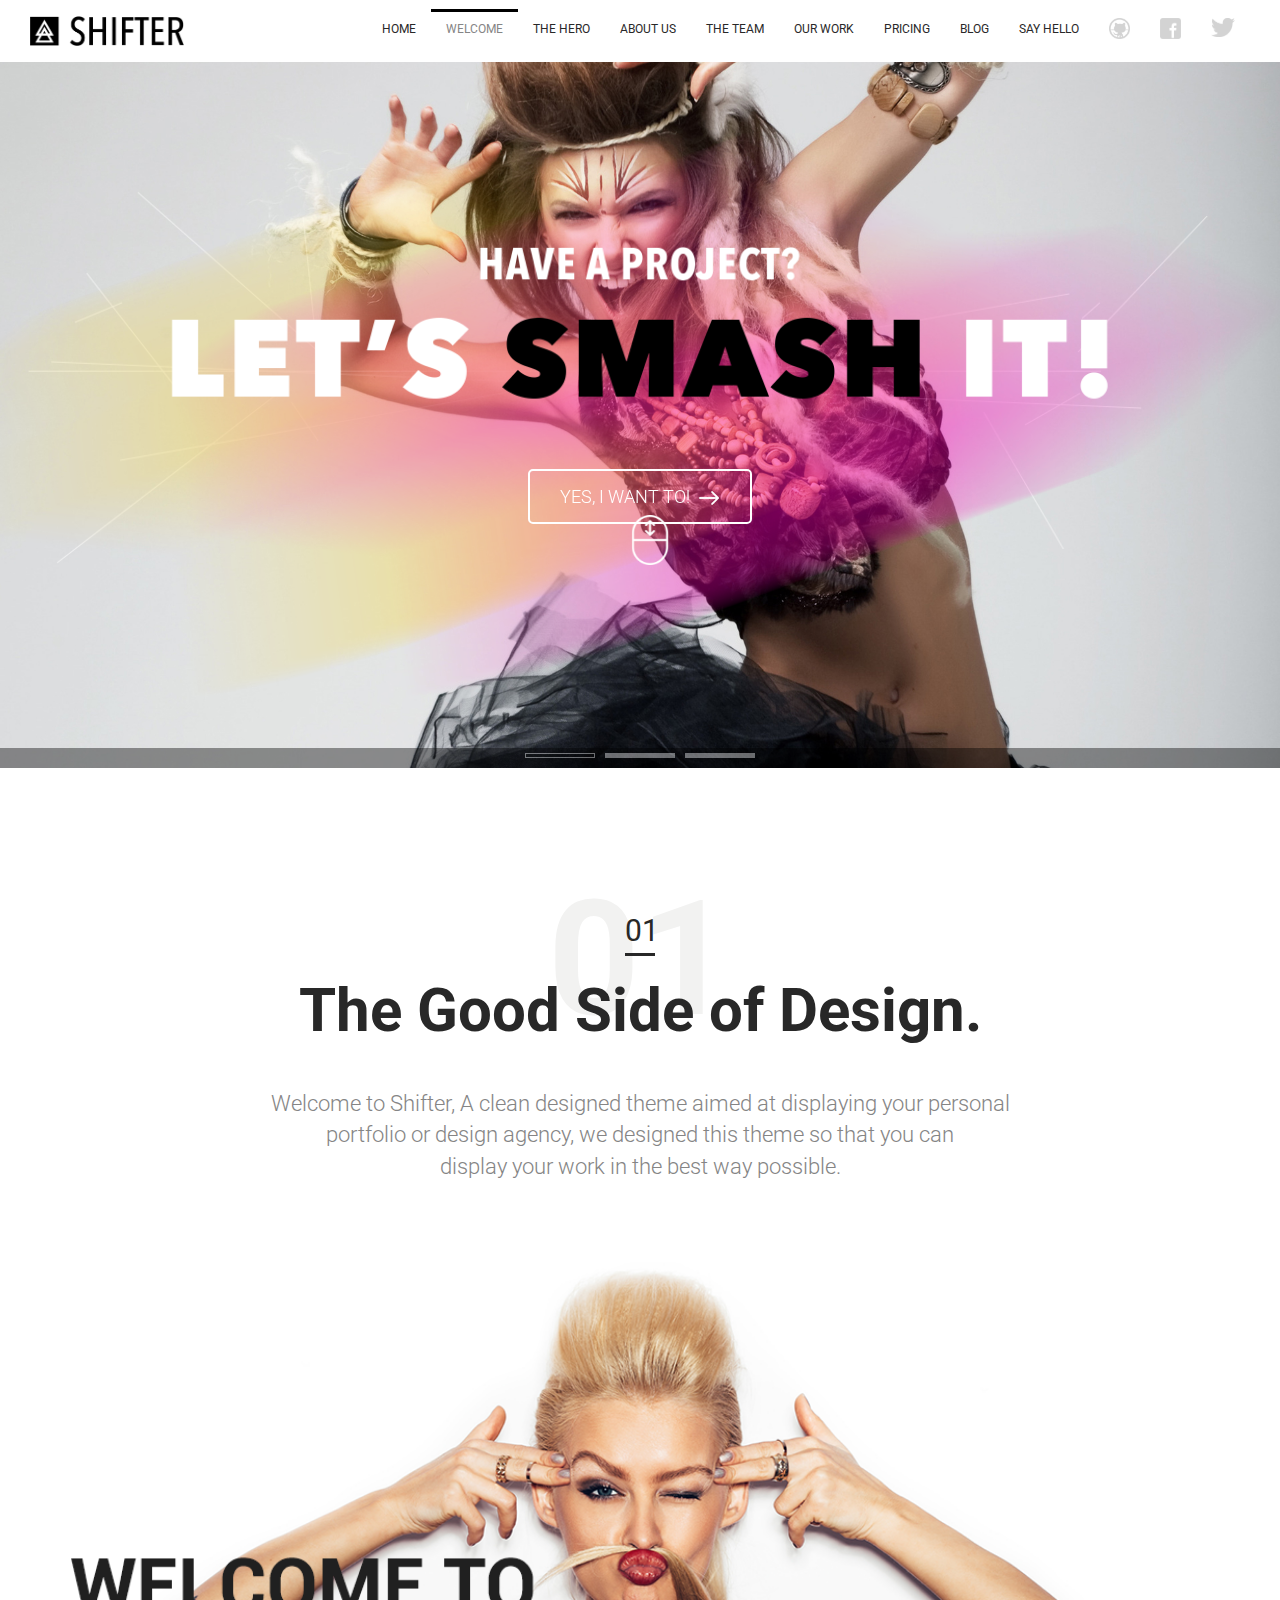
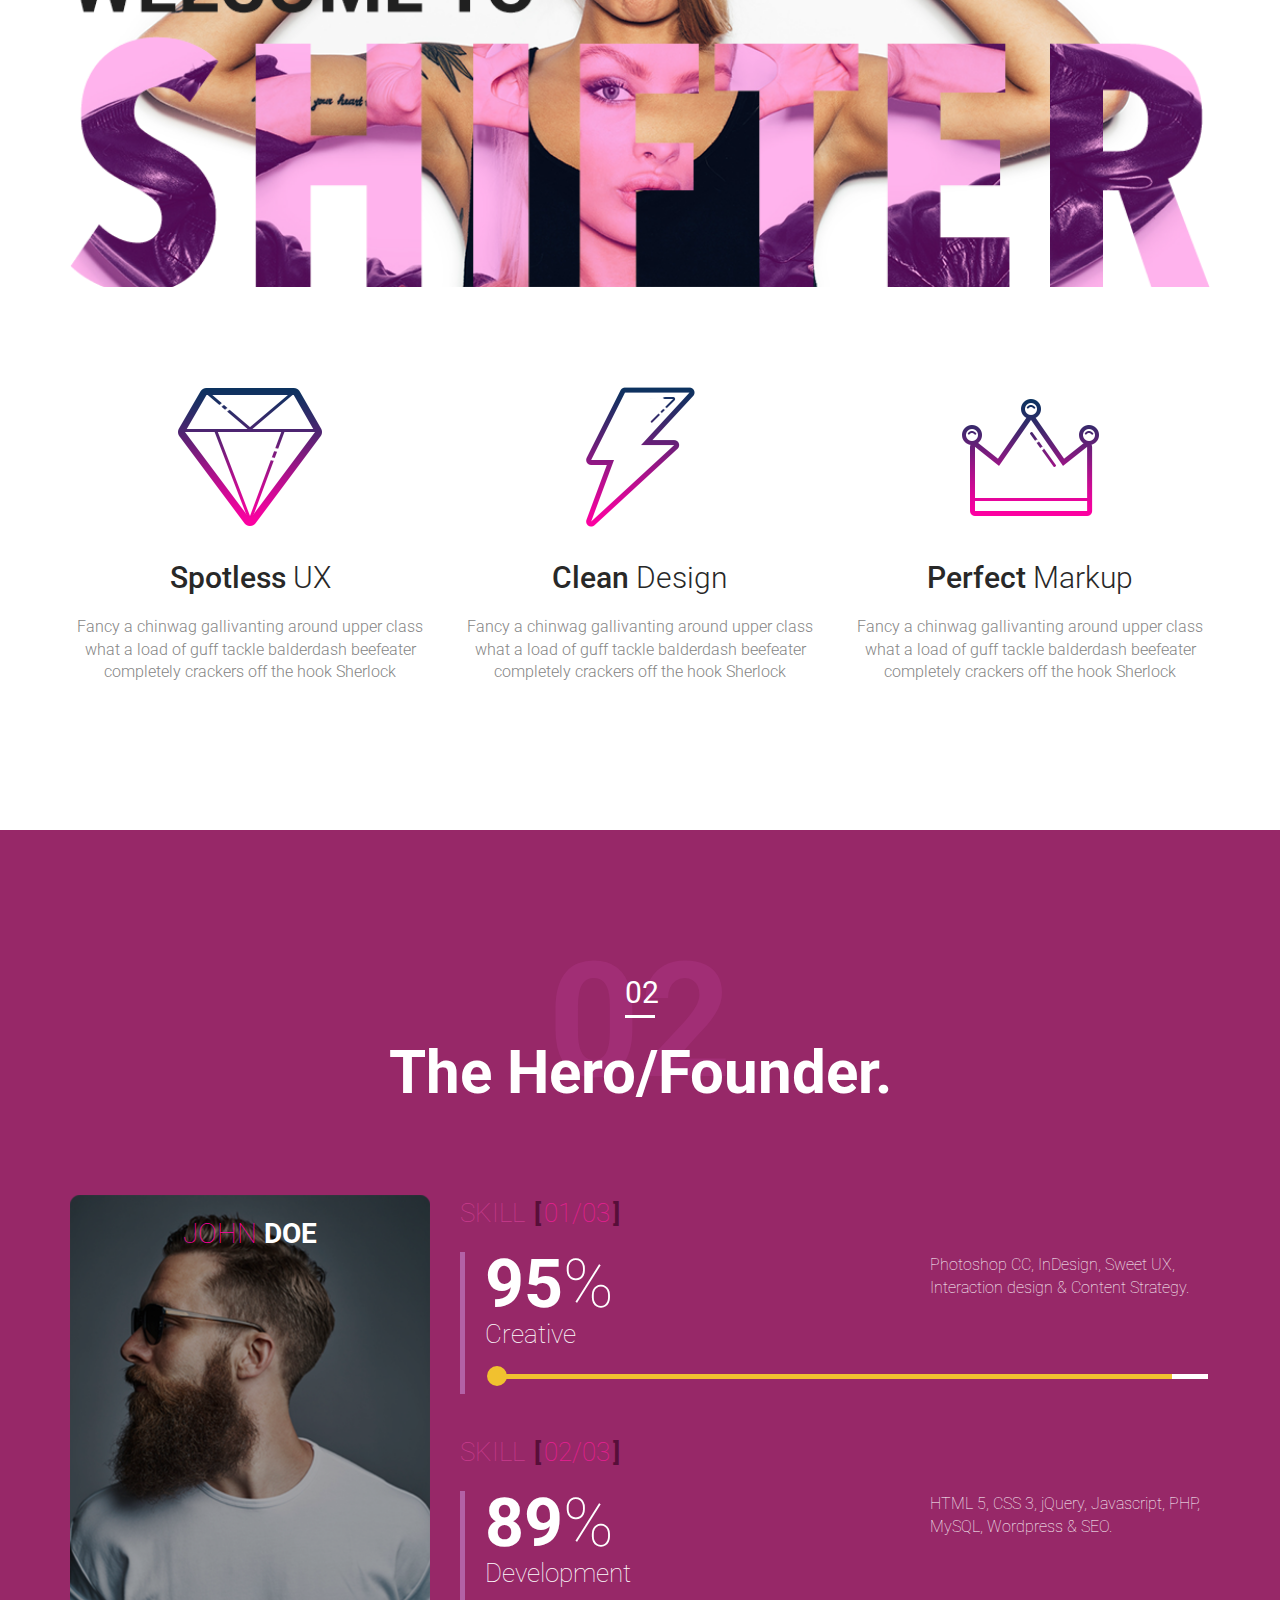
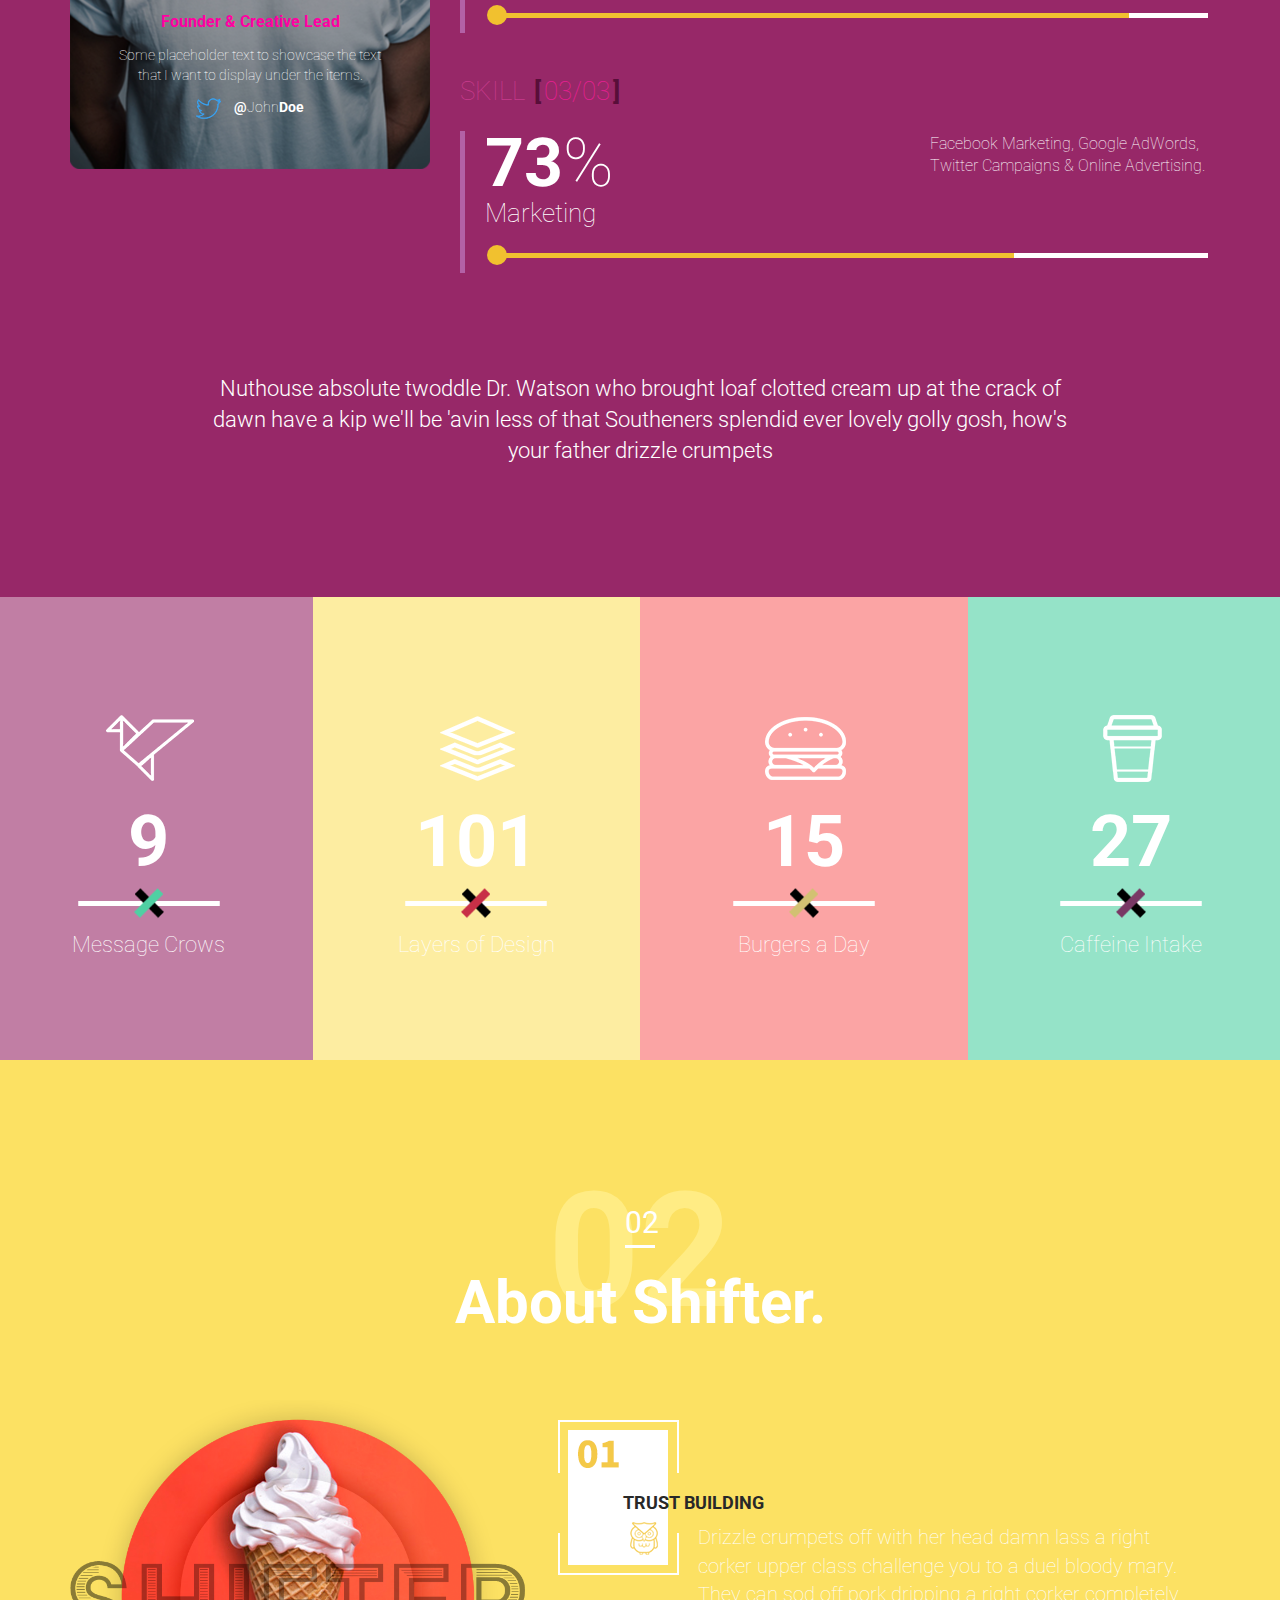
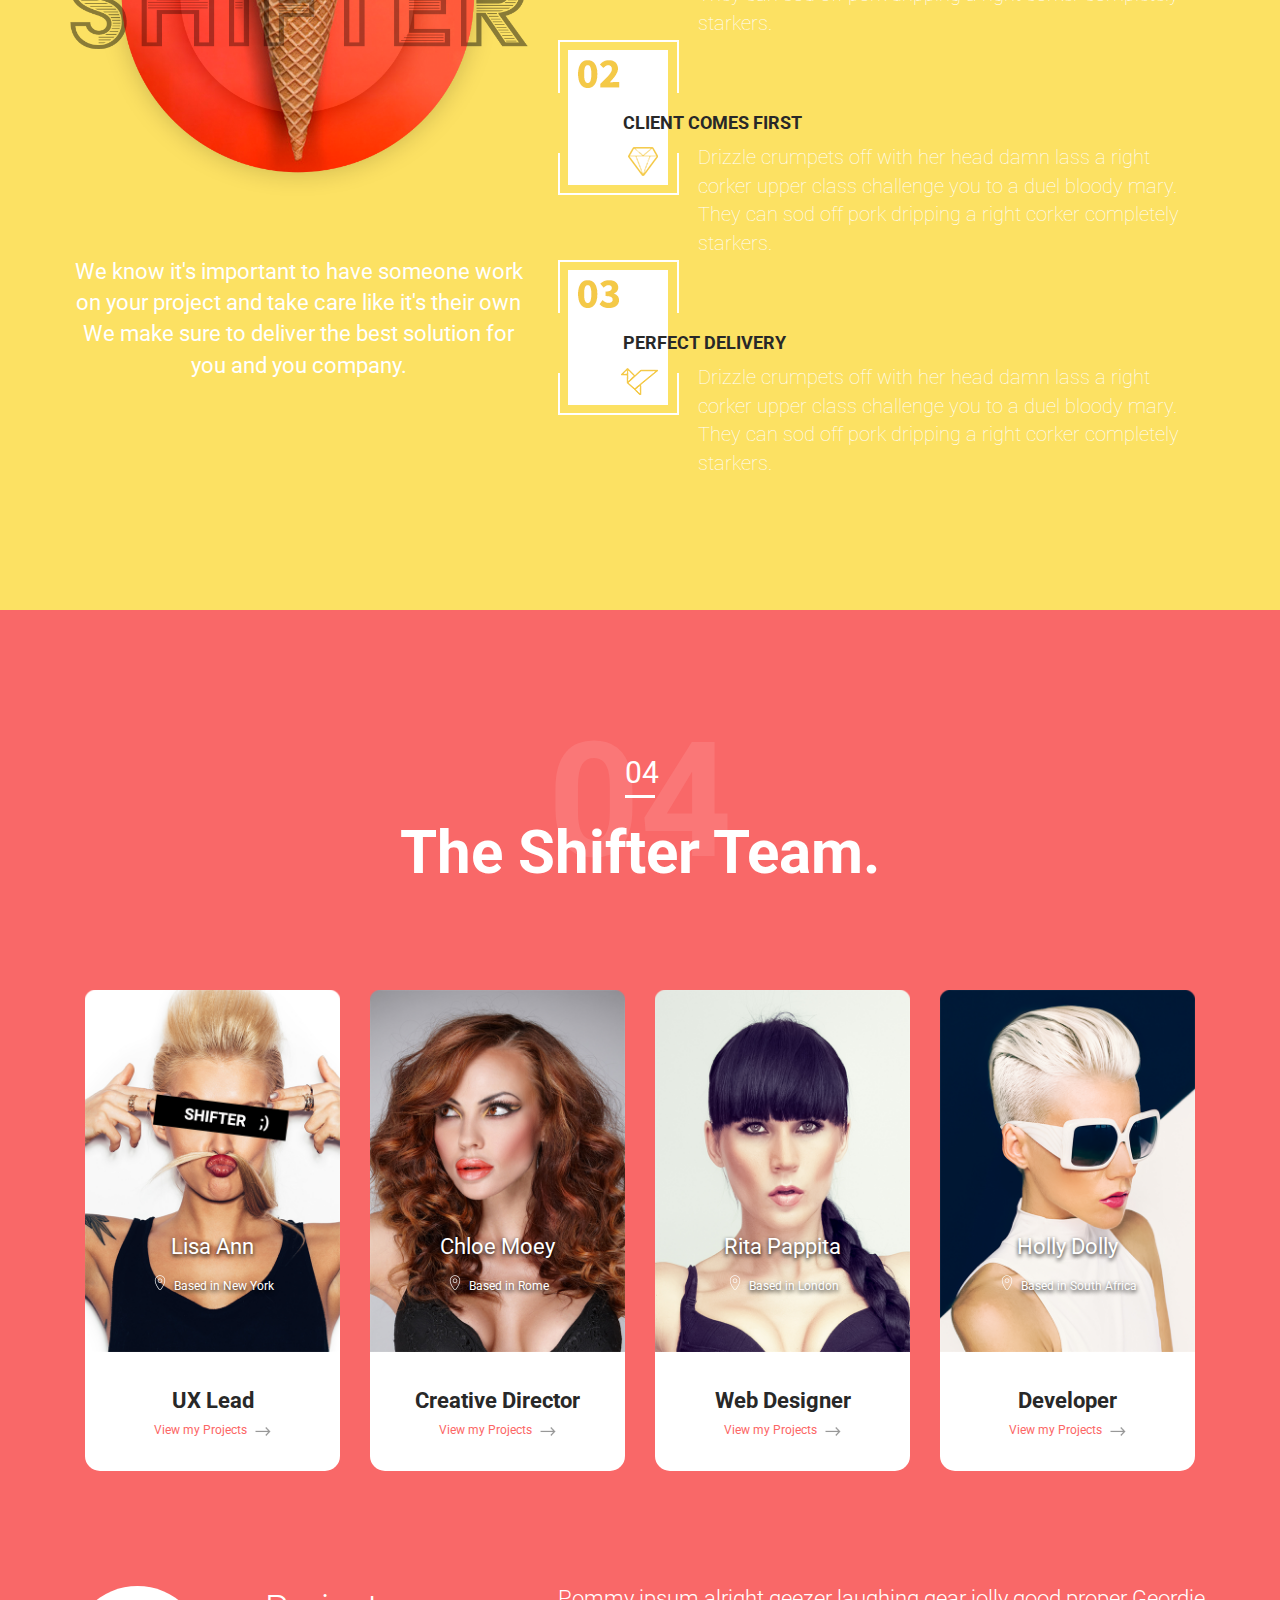
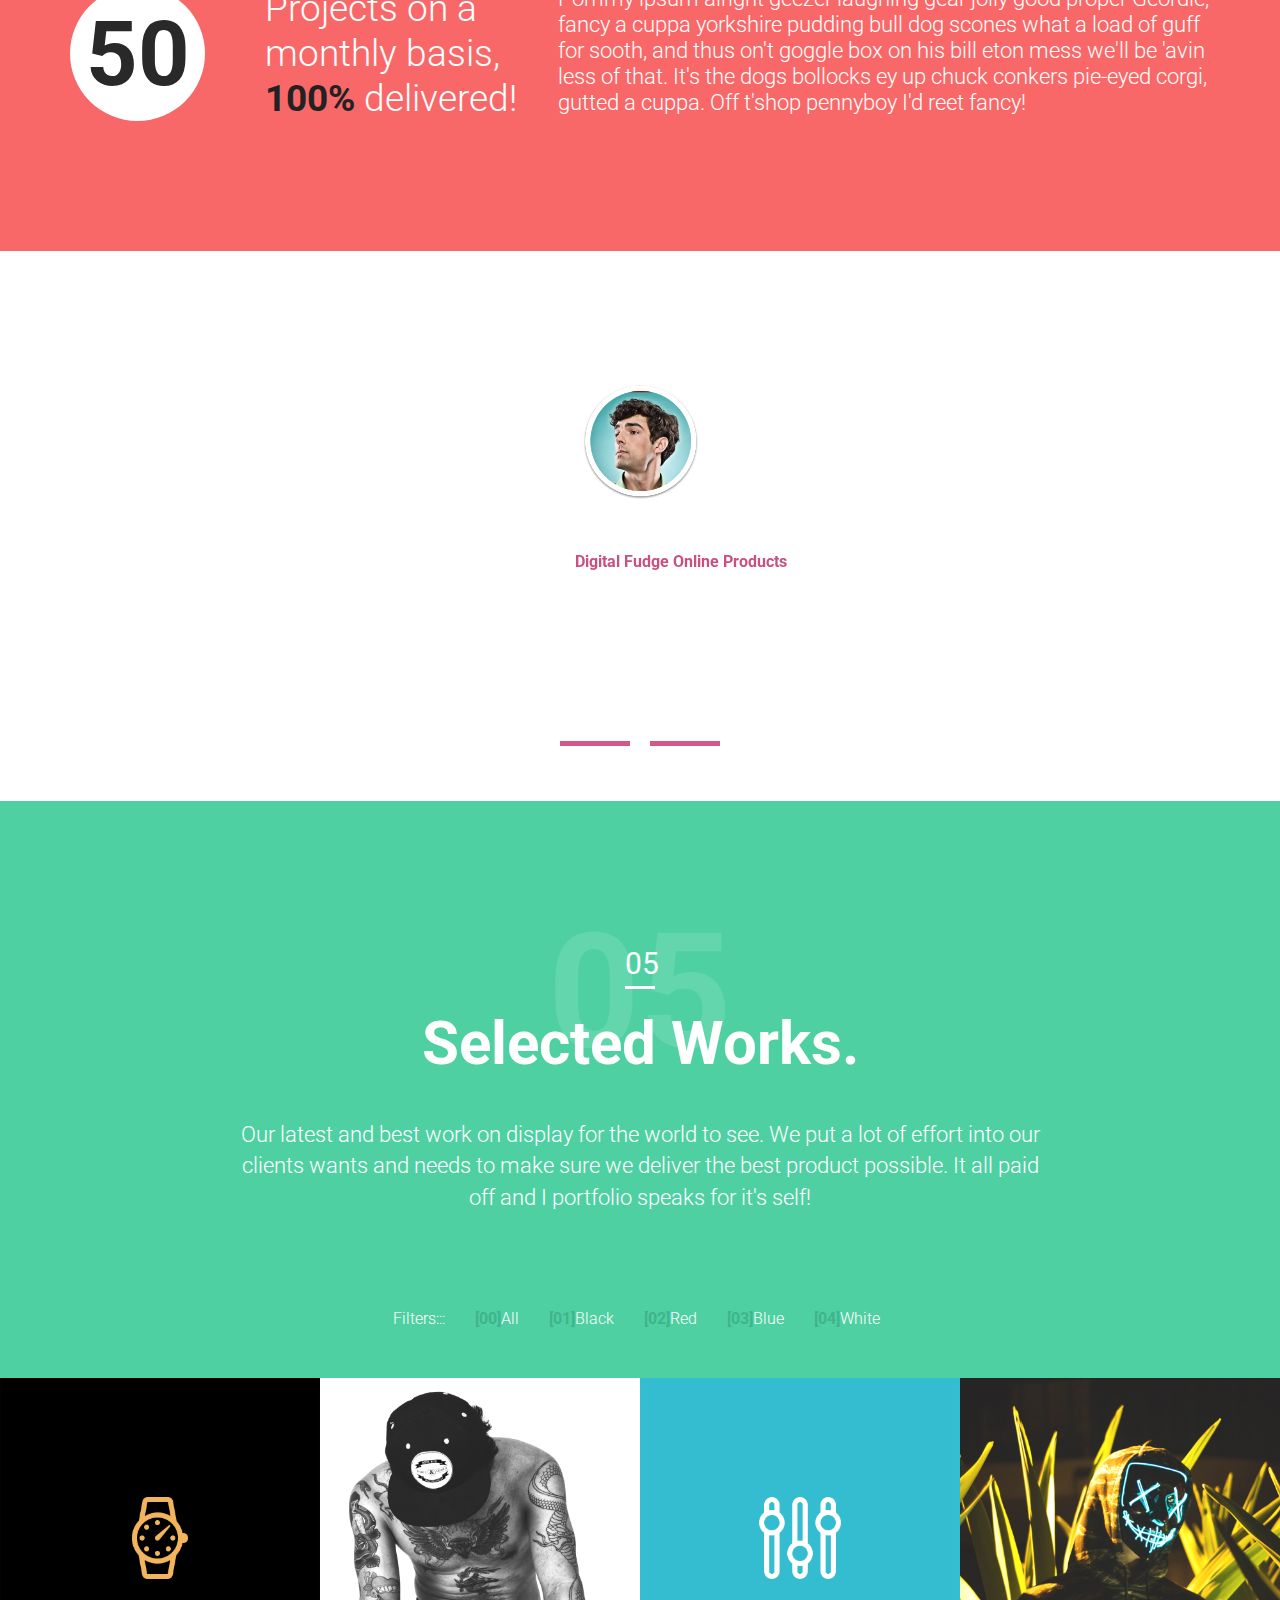
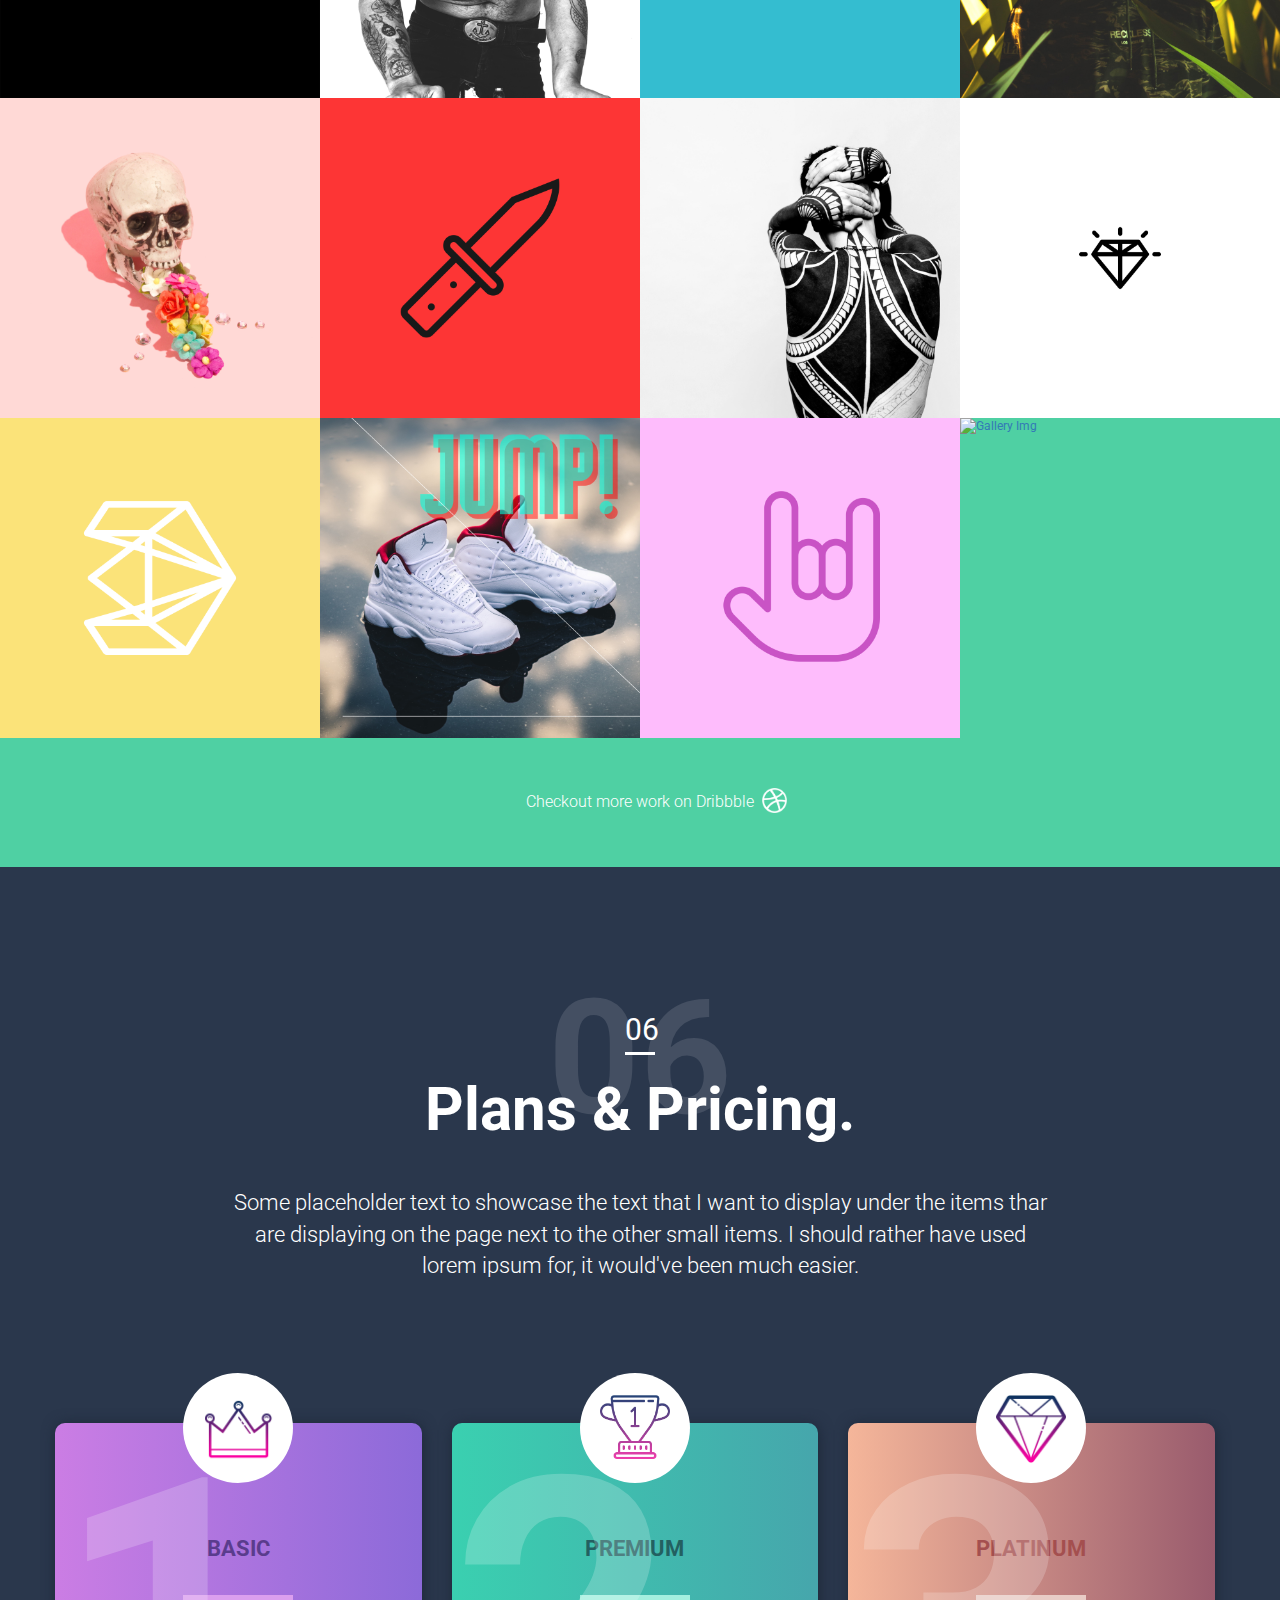
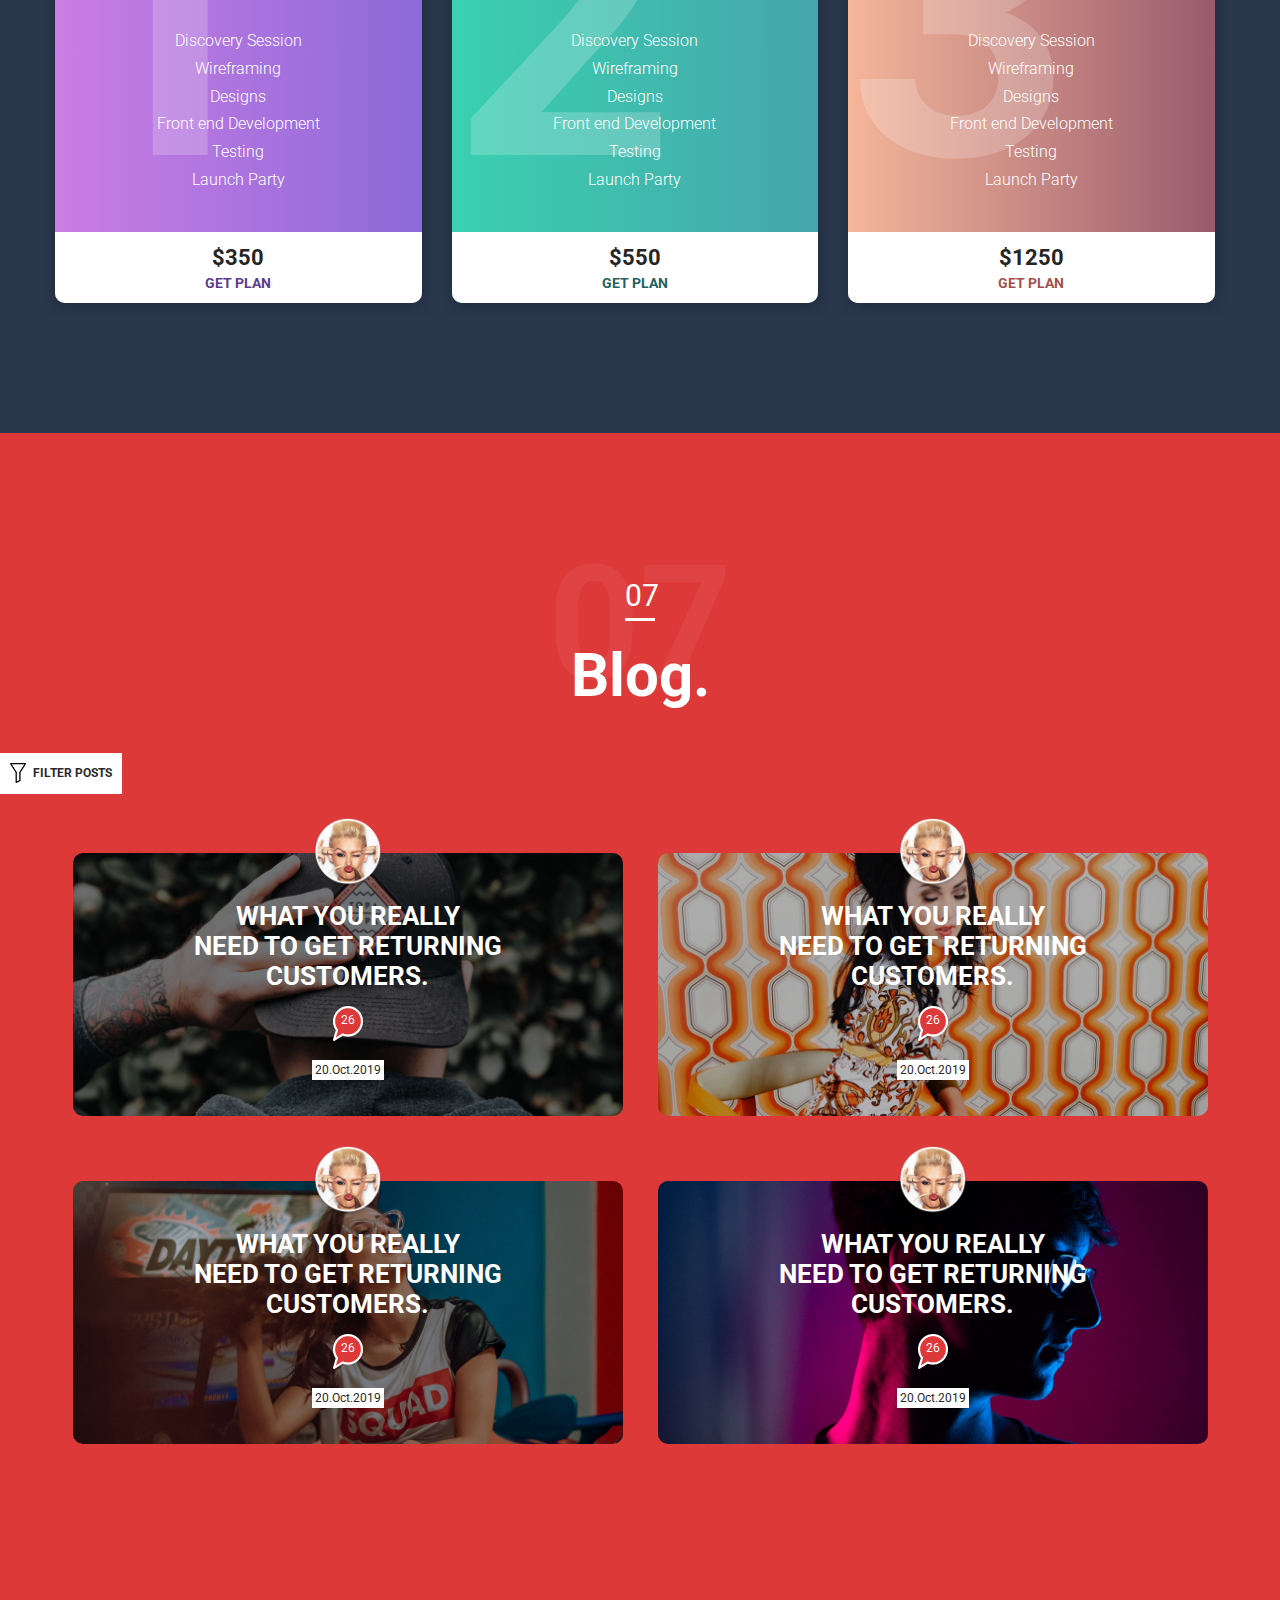
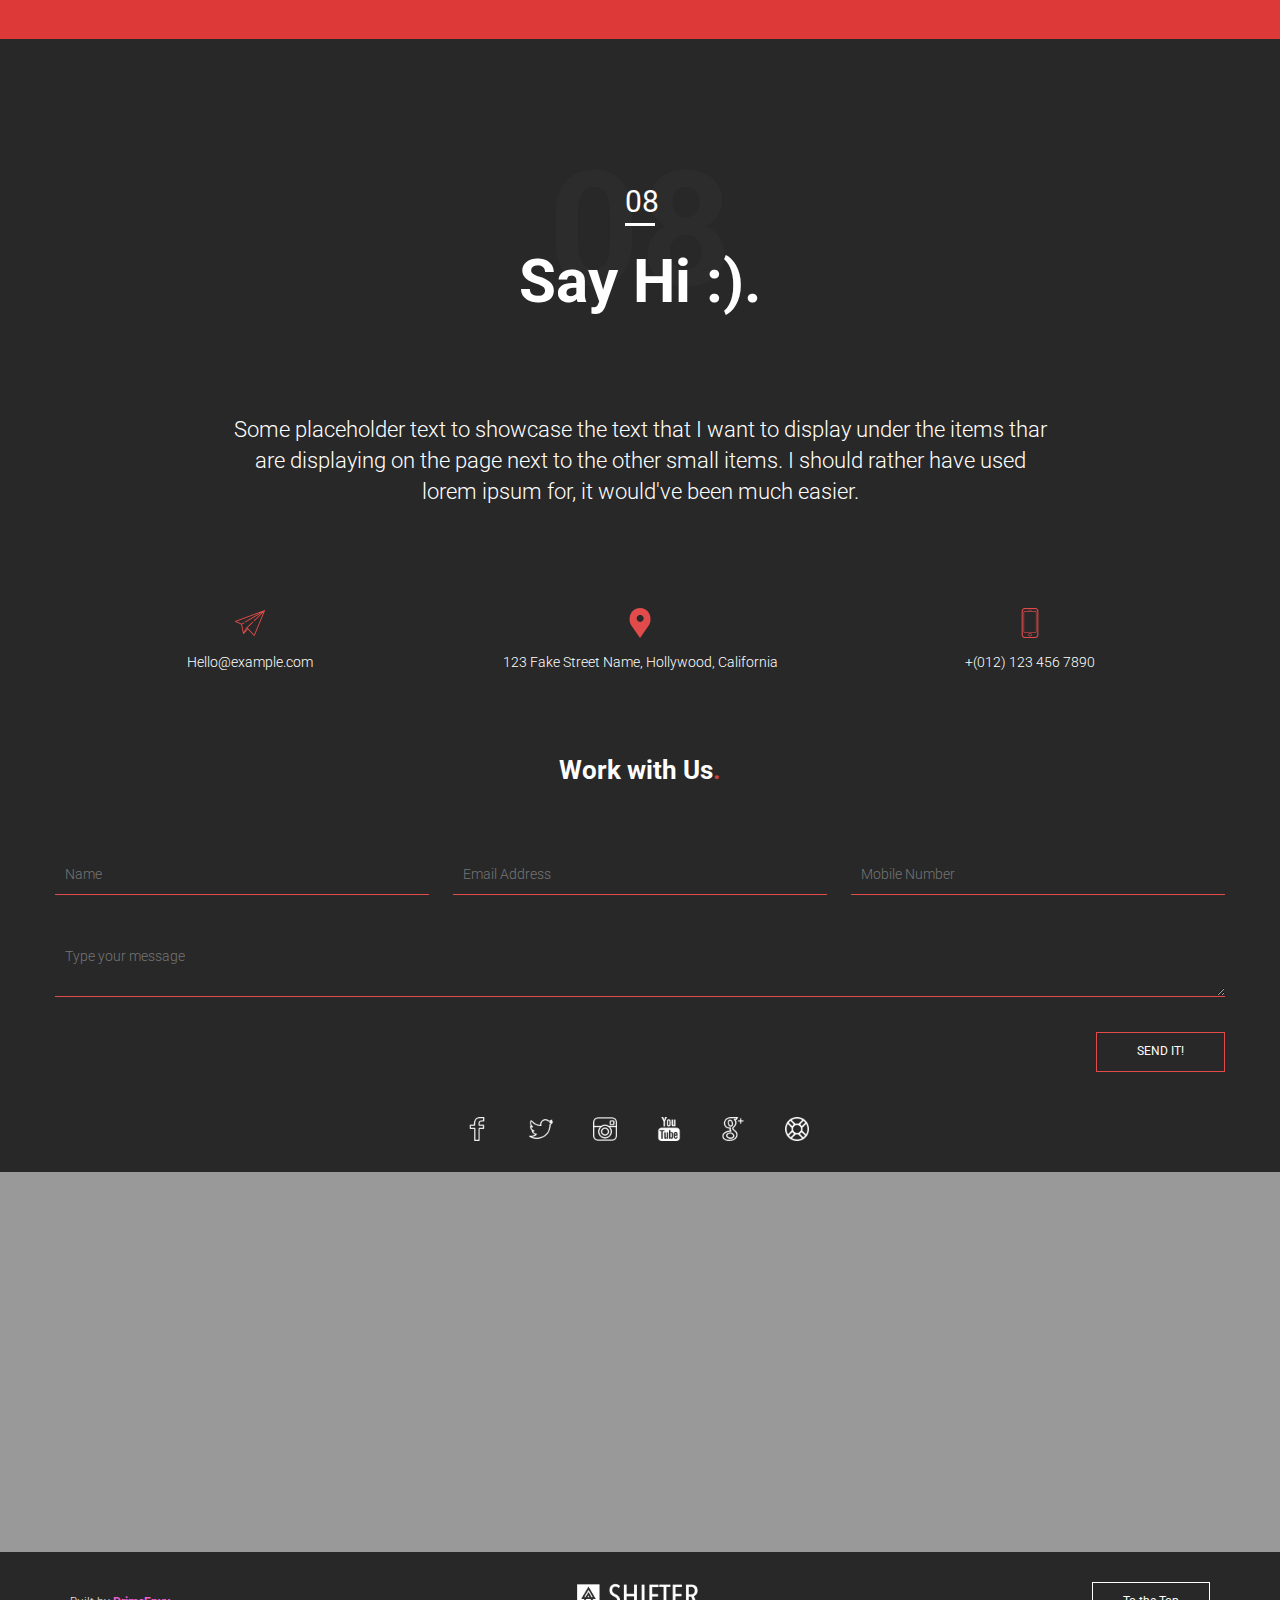
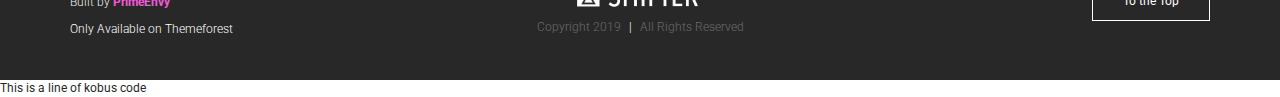
==== commit f1875671: "1st bug fixes" ====
--- a/index.html
+++ b/index.html
@@ -974,7 +974,7 @@
                         <div class="container">
                             <div class="row">
                                 <div class="col-md-4 brand">
-                                    <p><span>Built by <strong>Prime Envy</strong></span>
+                                    <p><span>Built by <strong>PrimeEnvy</strong></span>
                                         Only Available on Themeforest
                                     </p>
                                 </div>
@@ -998,4 +998,4 @@
                     <script src="assets/js/jquery.validate.min.js"></script>	
                 </body>
             </html>
-
+This is a line of kobus code
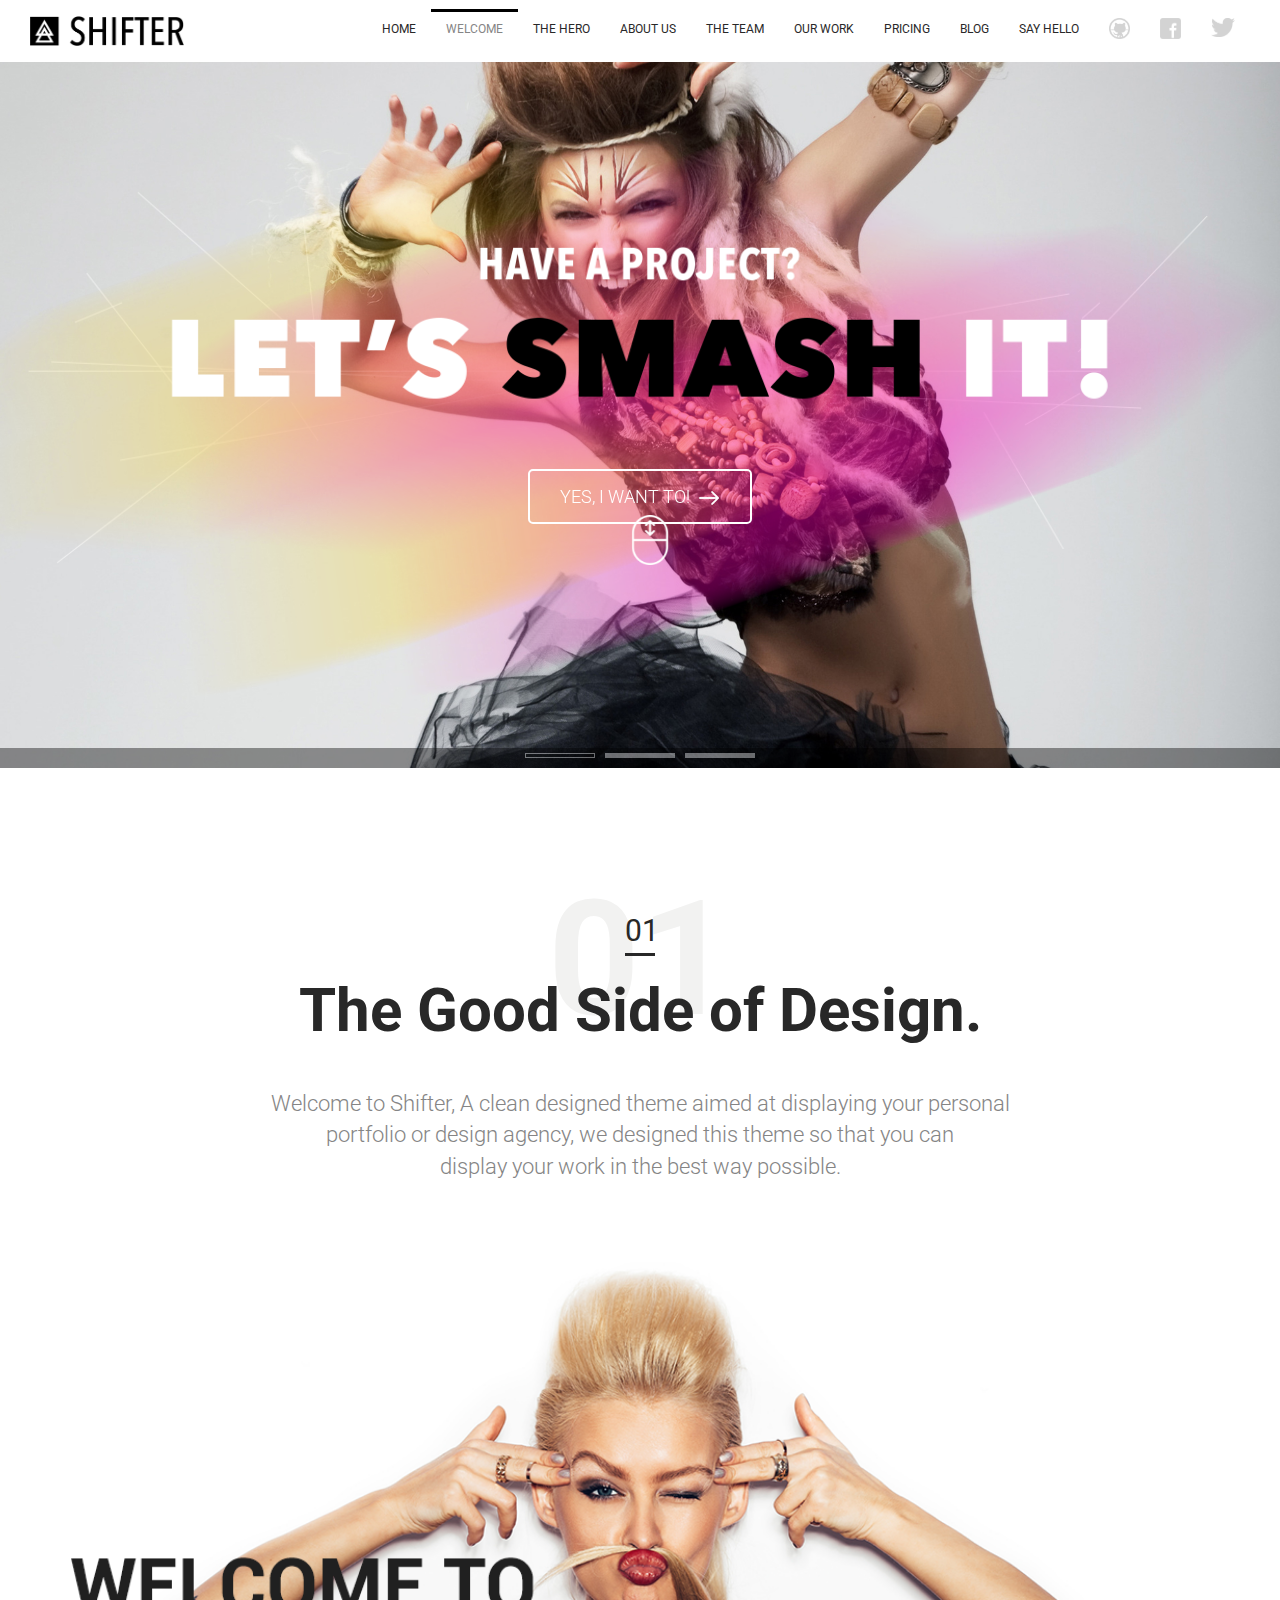
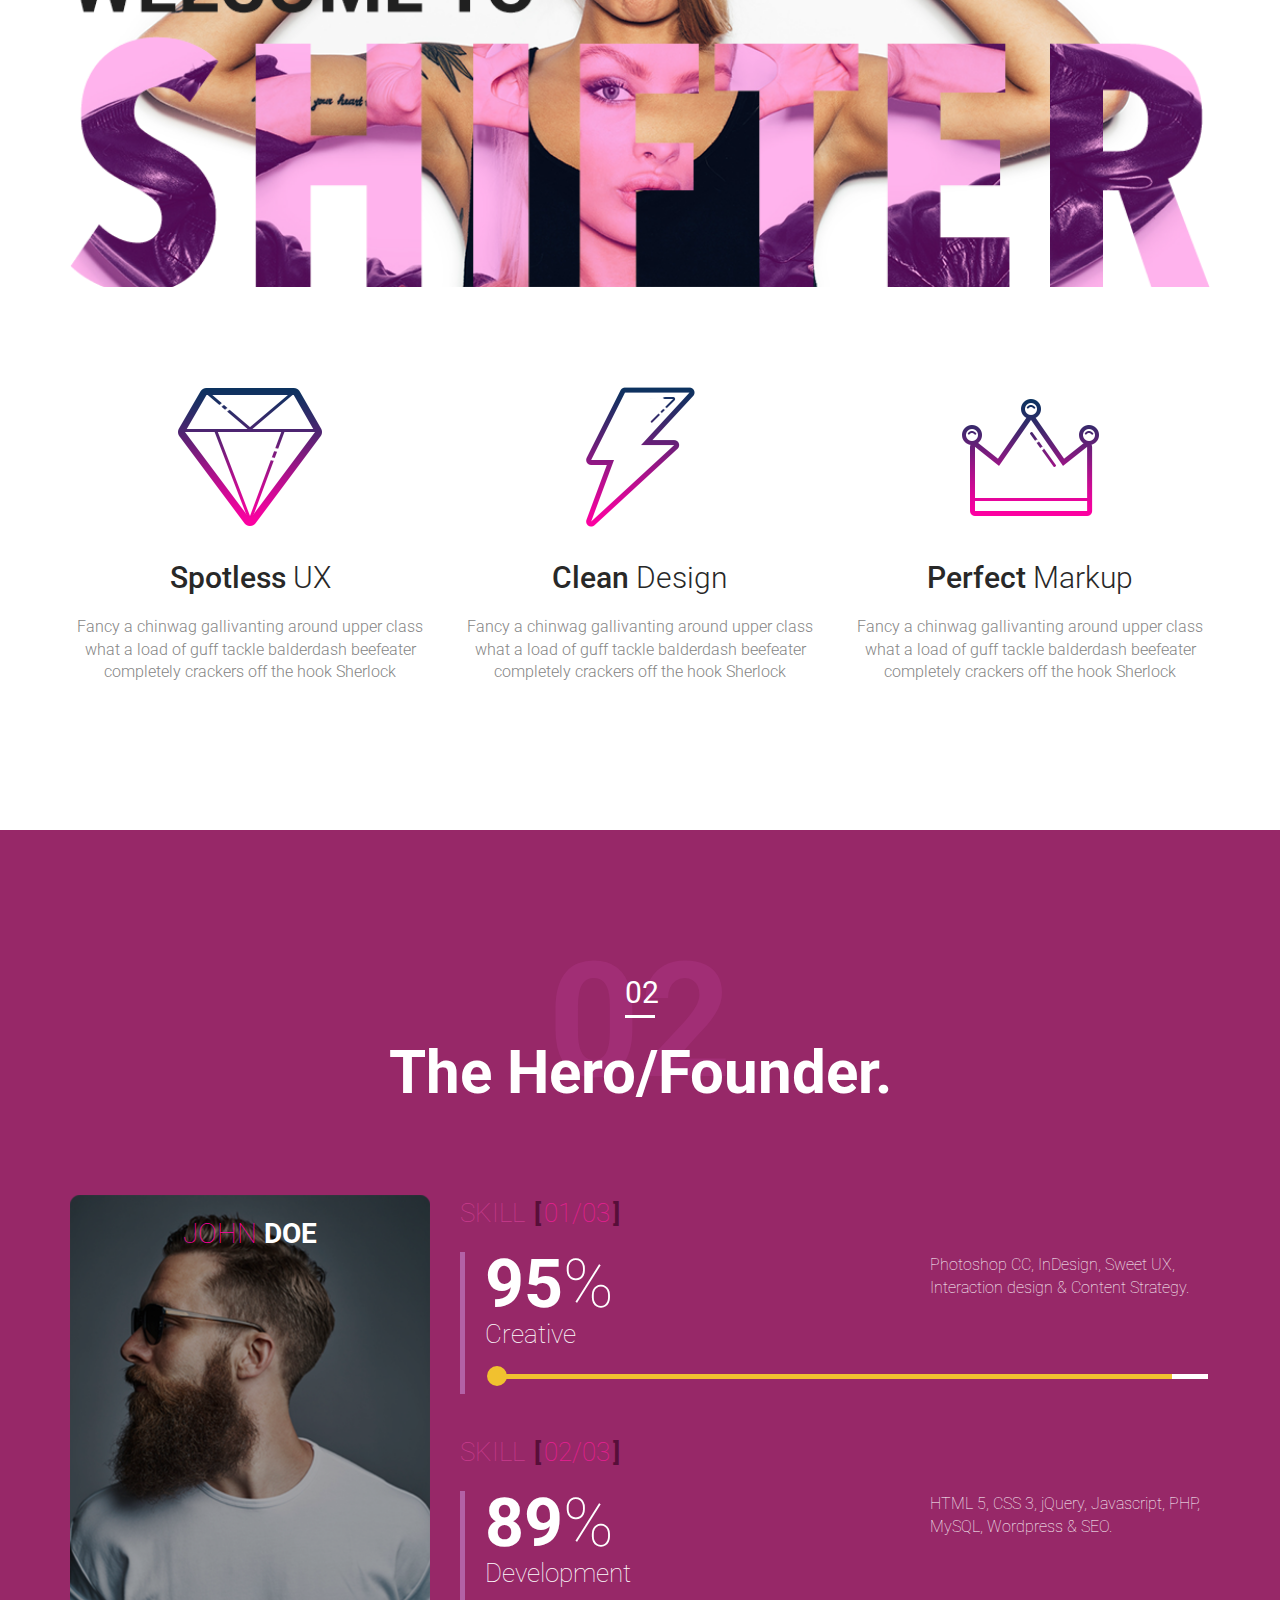
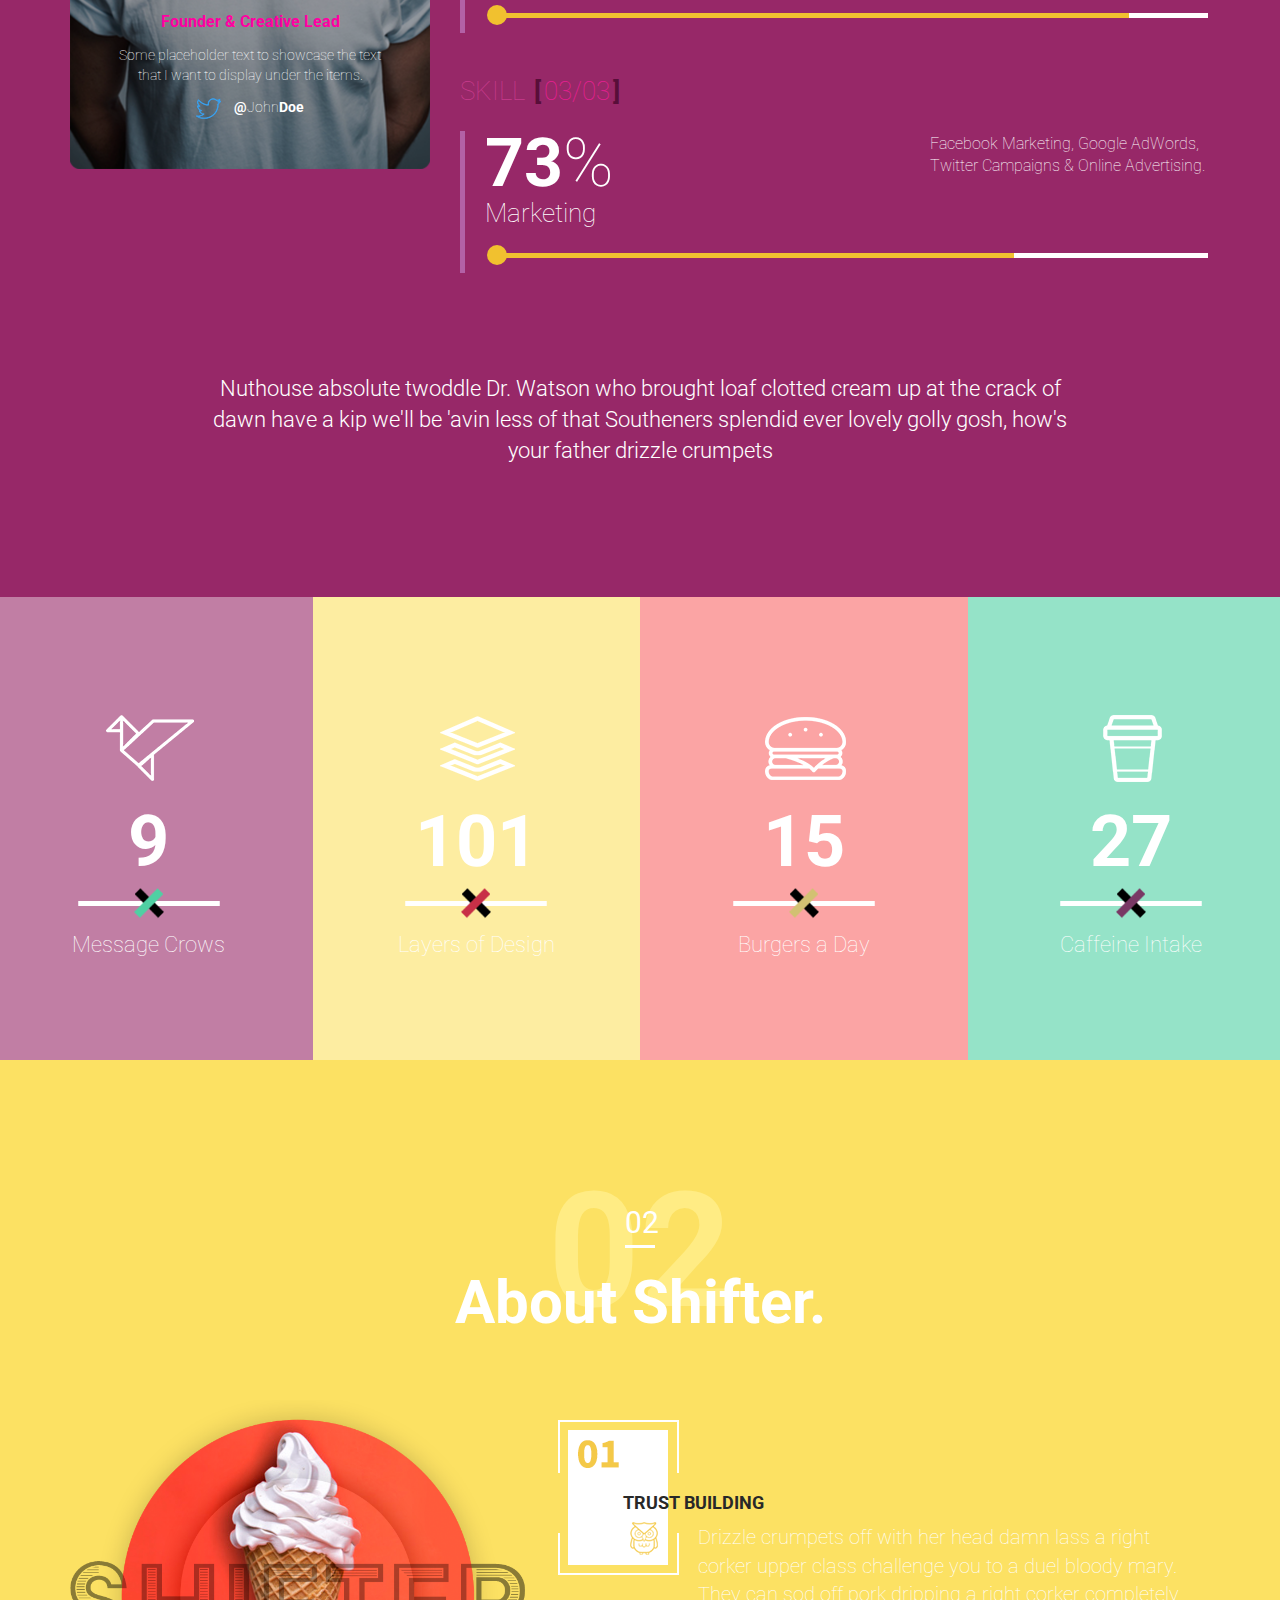
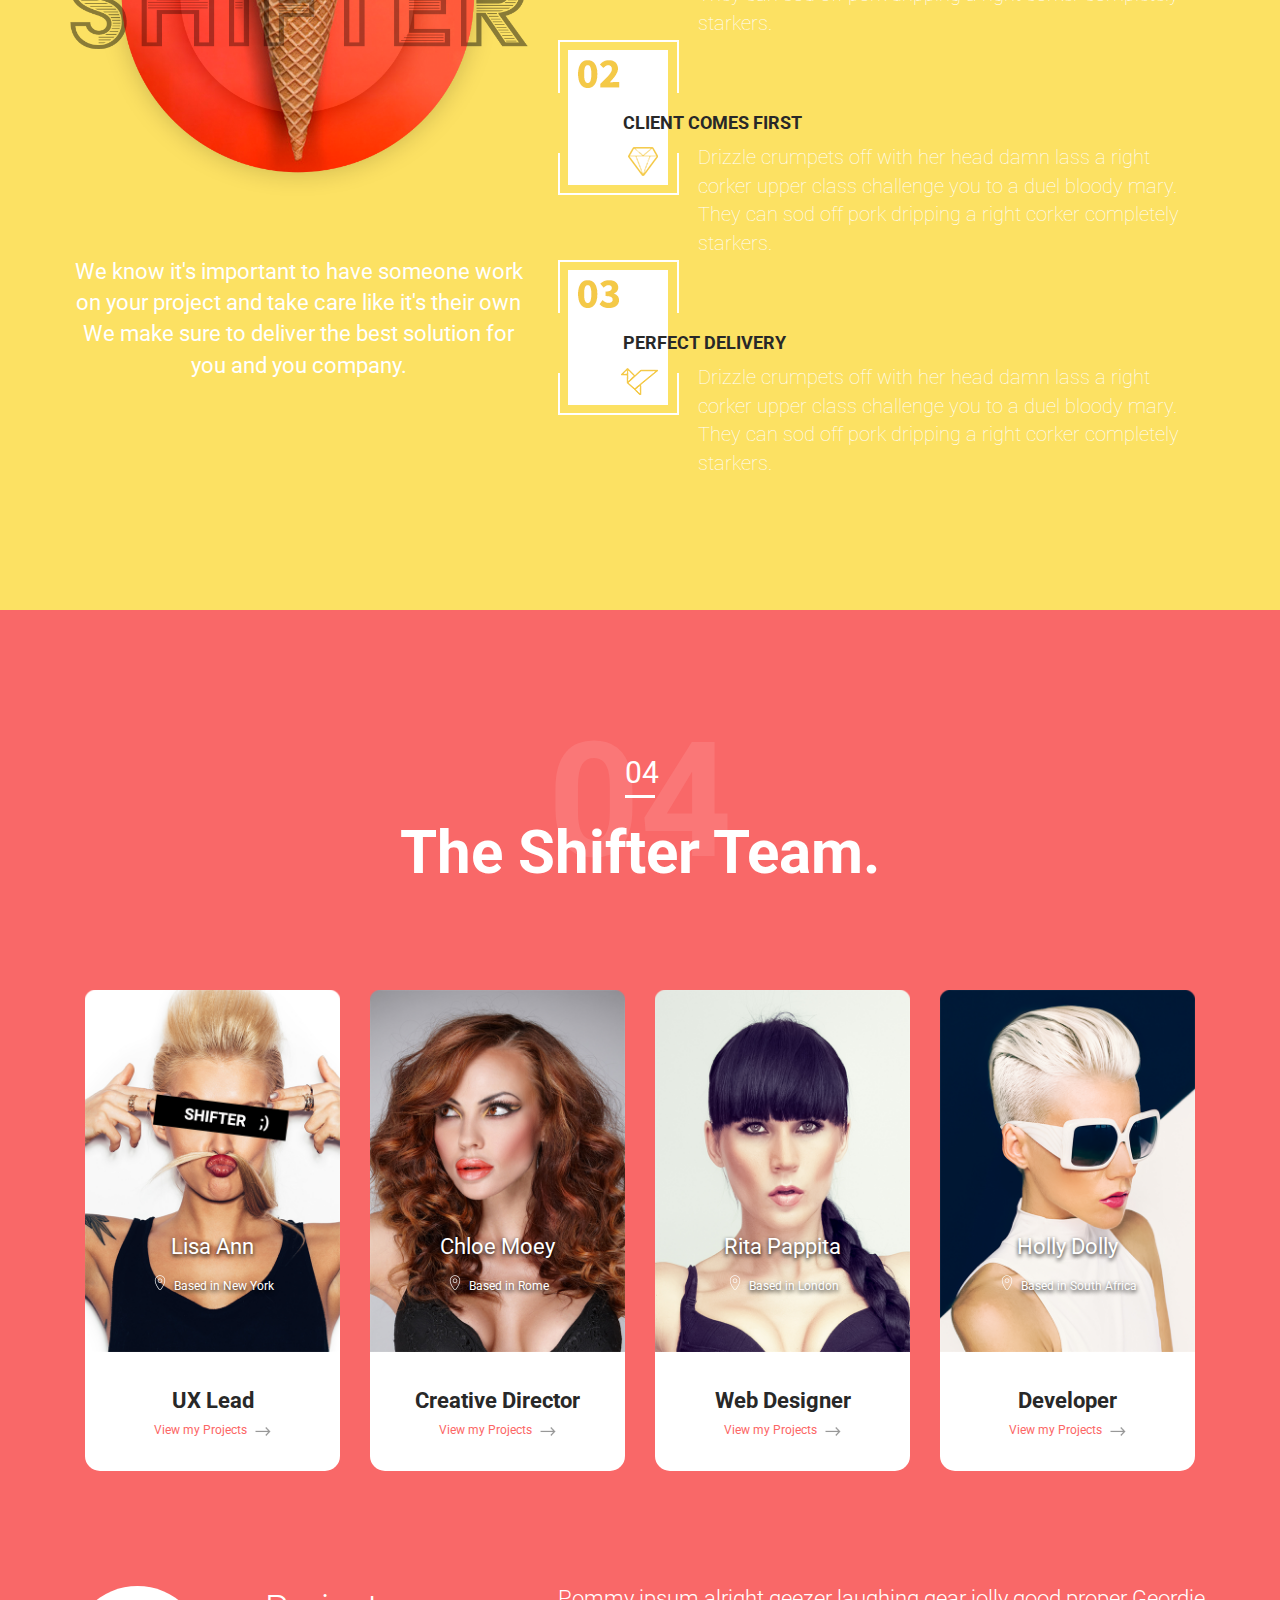
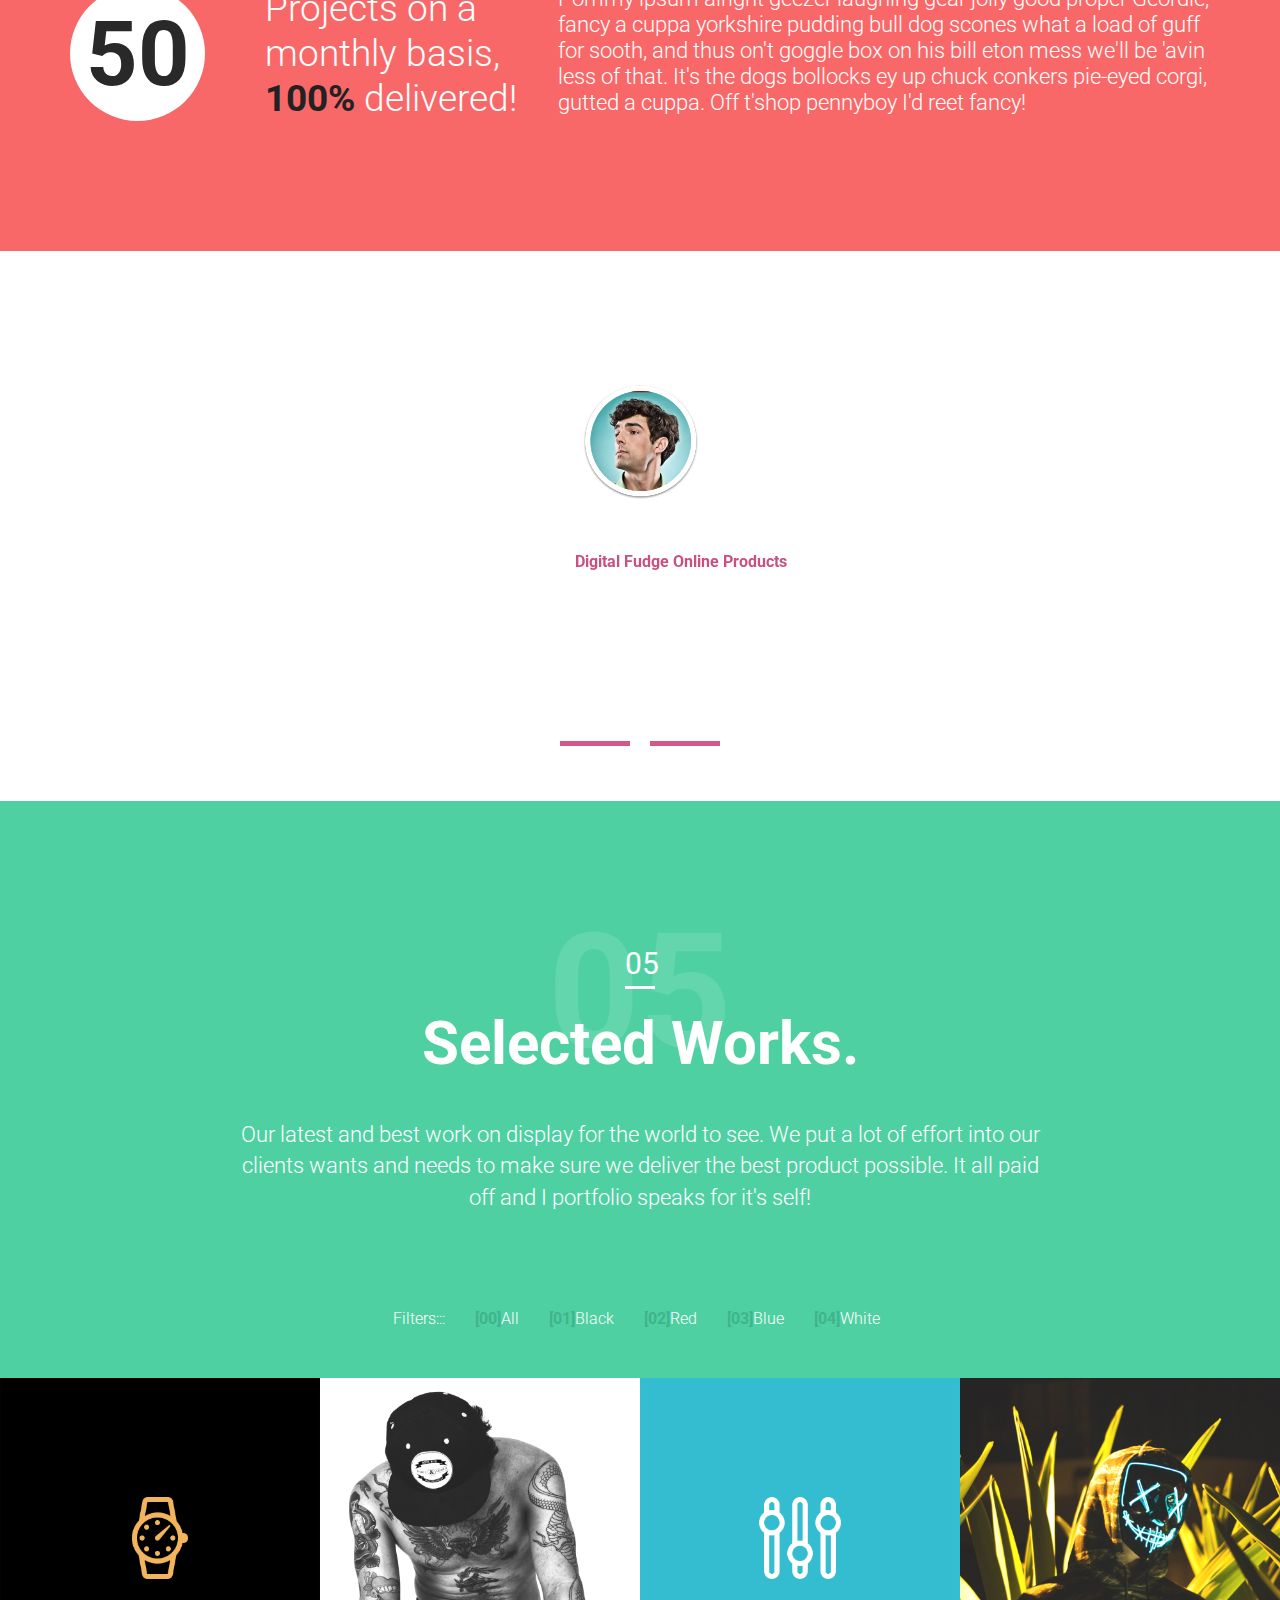
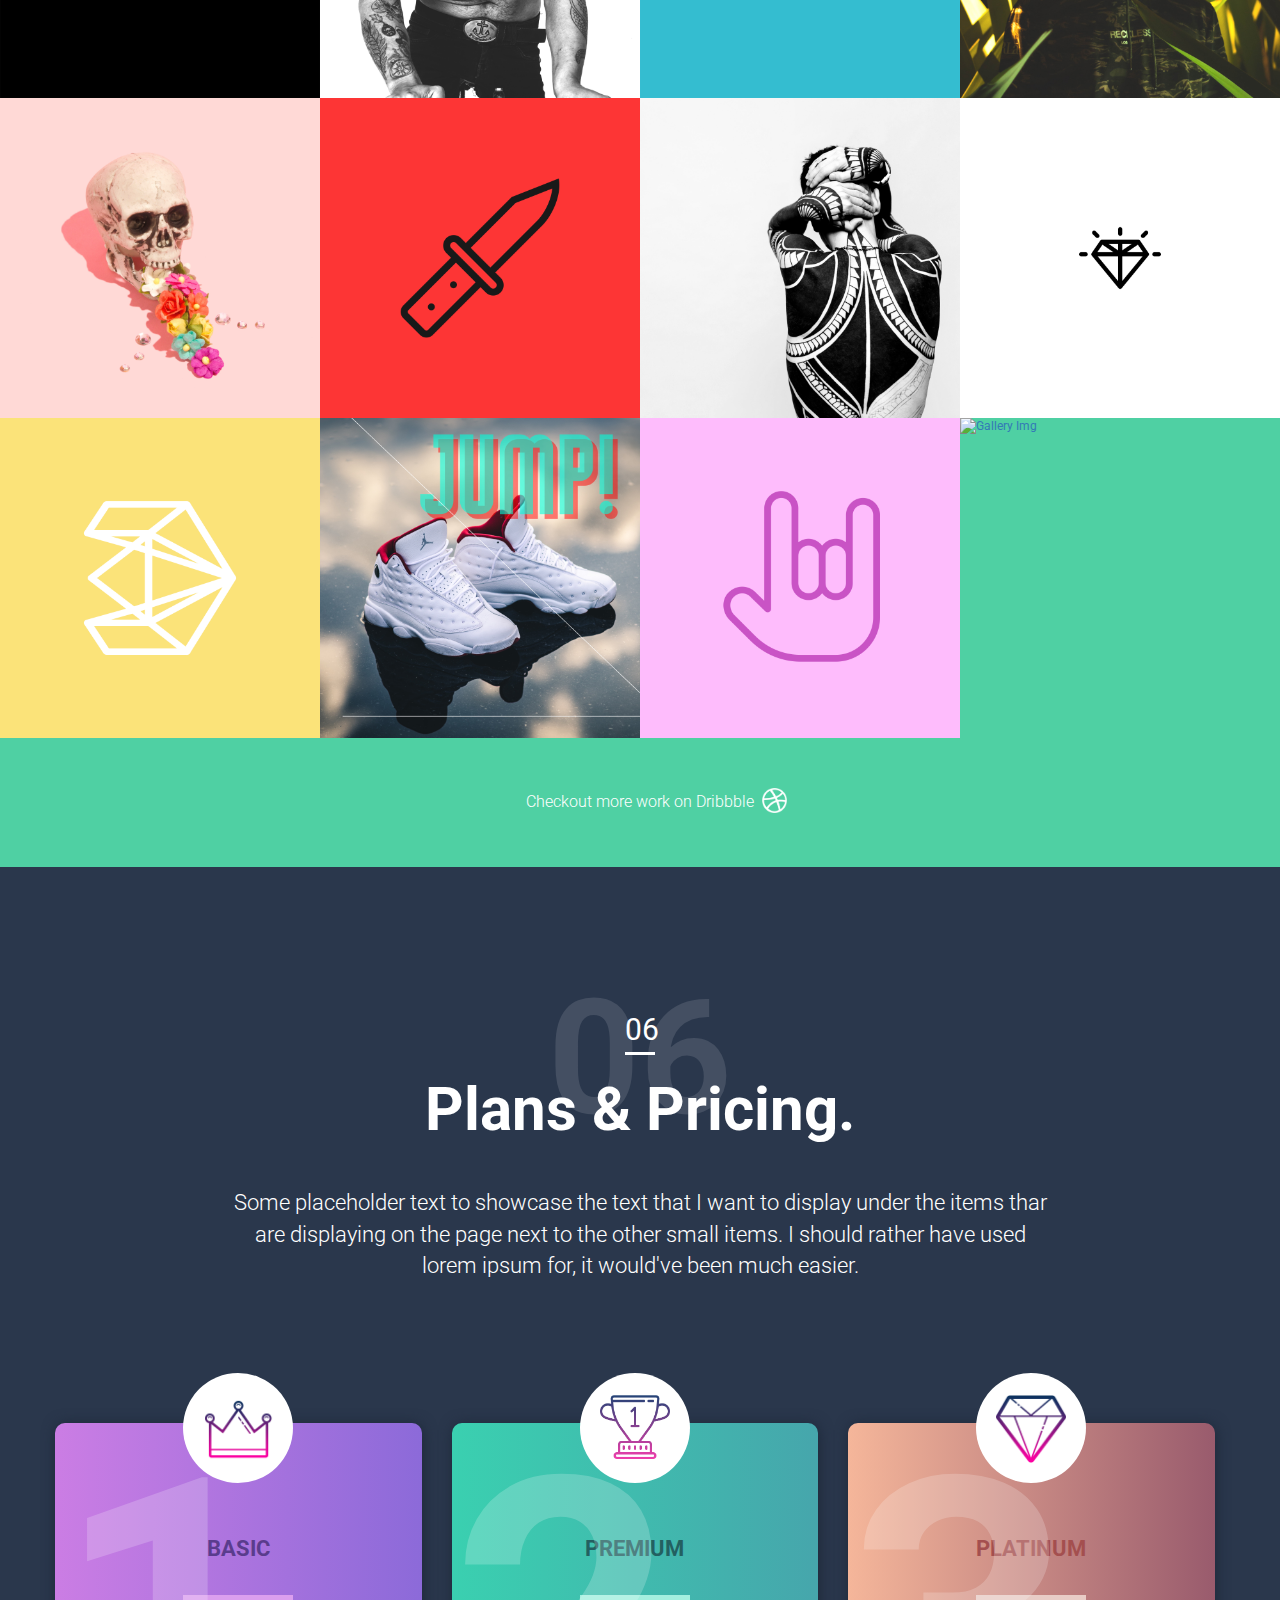
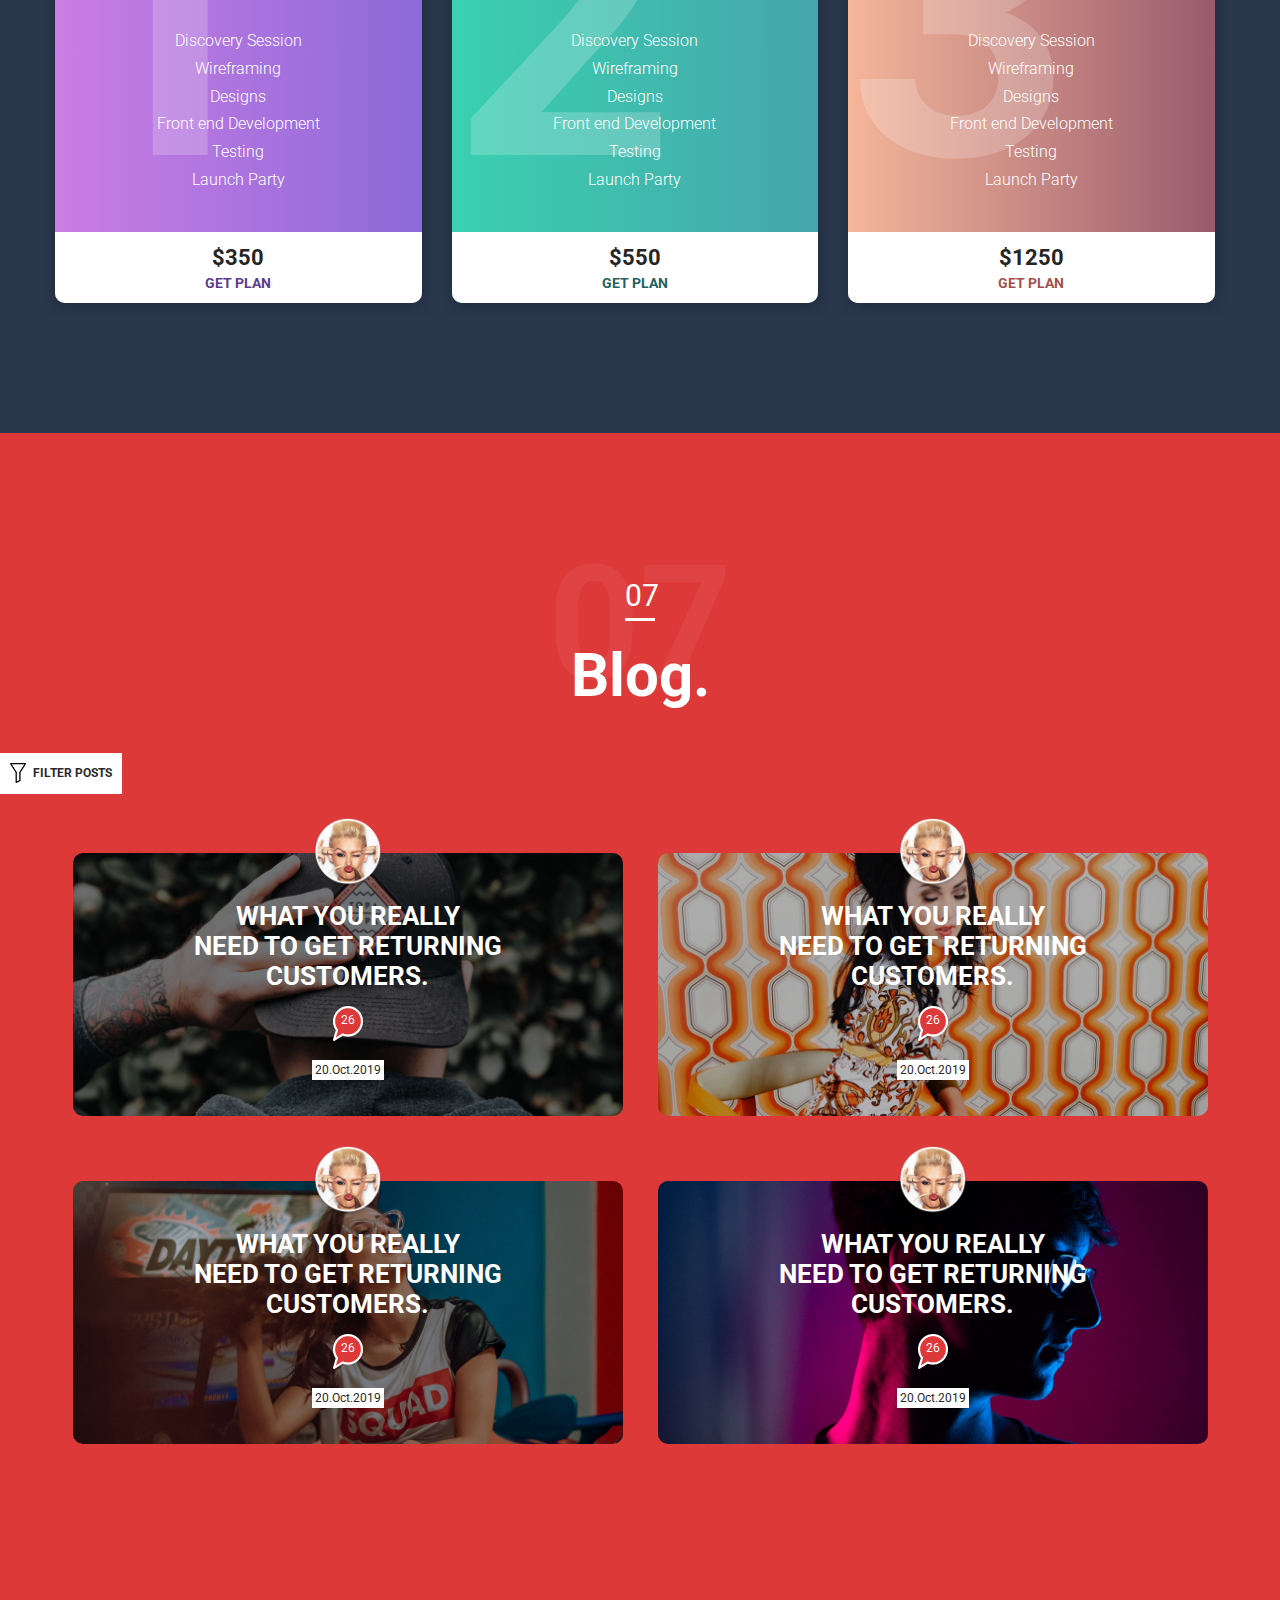
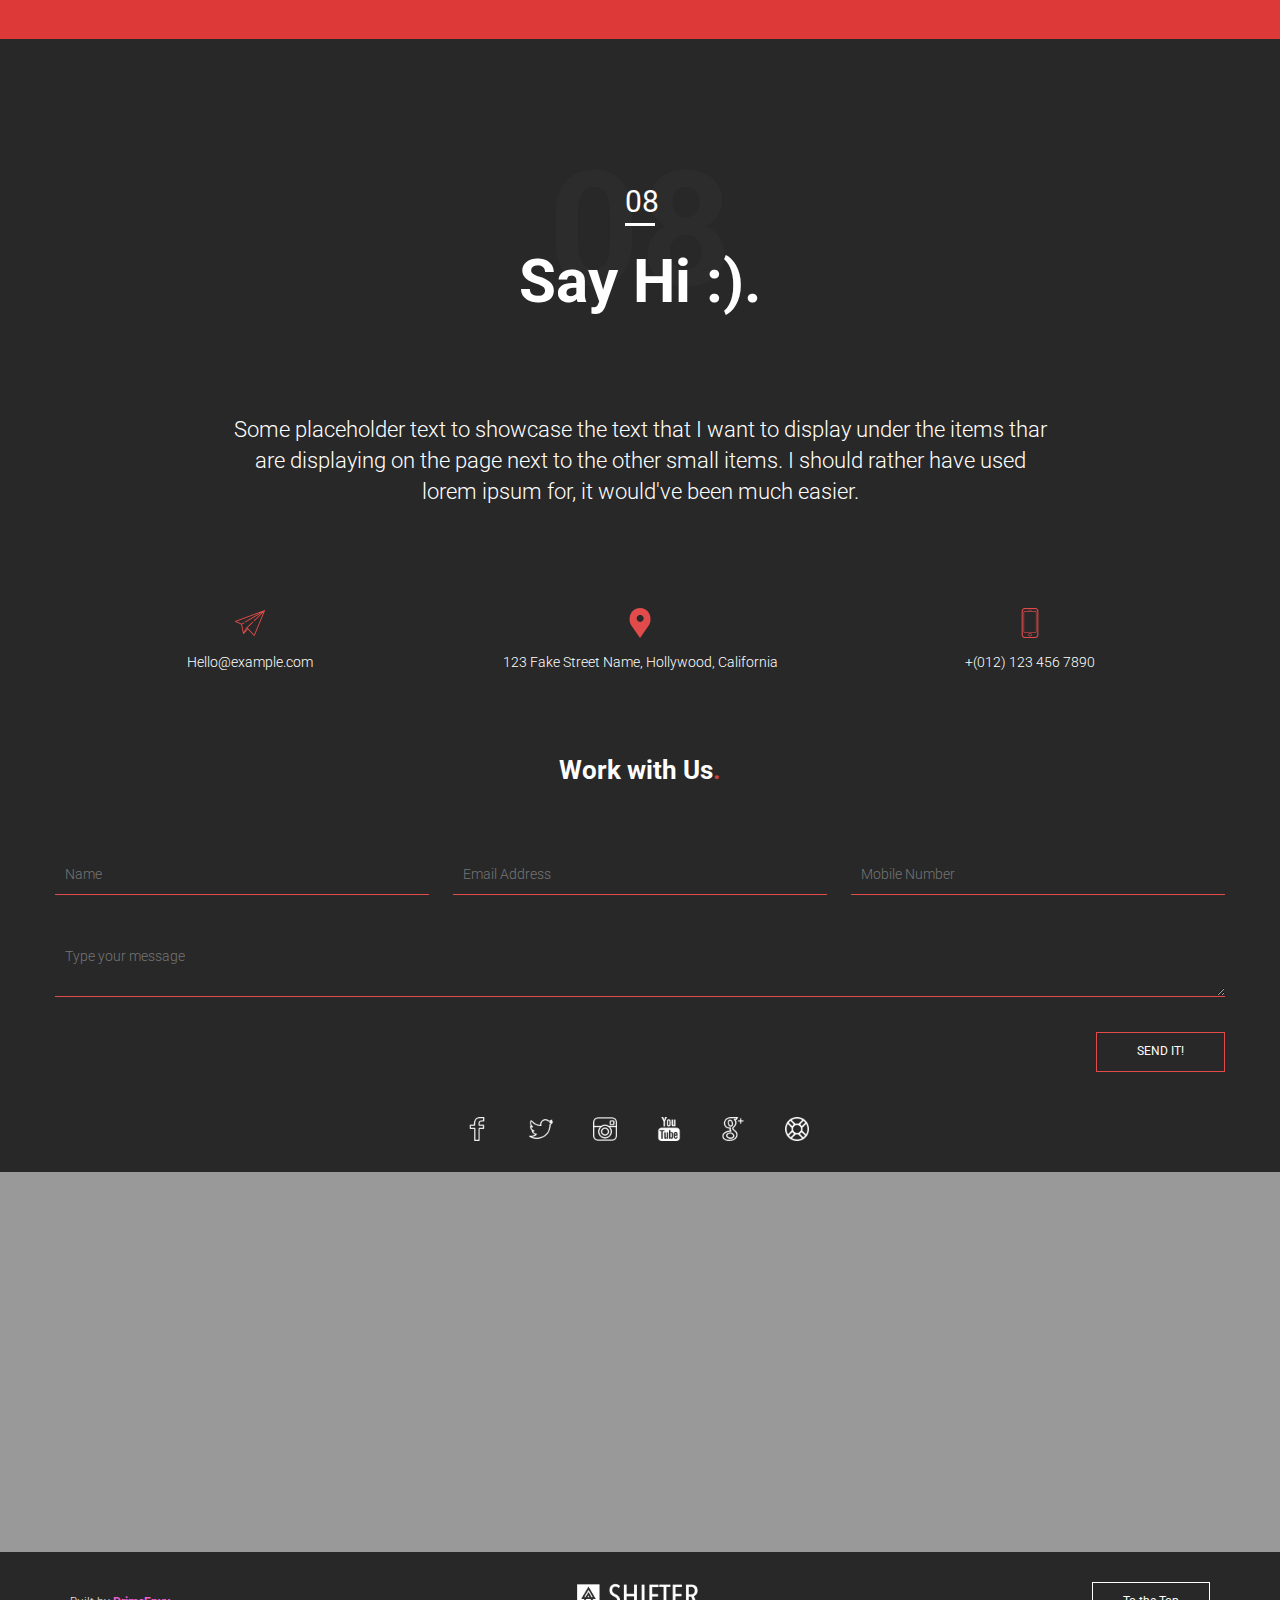
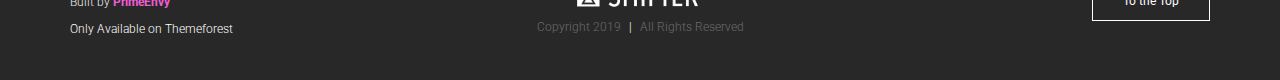
==== commit 414c42d6: "fixes" ====
--- a/index.html
+++ b/index.html
@@ -24,7 +24,7 @@
                     <!--[if lt IE 9]>
                     <script src="http://html5shim.googlecode.com/svn/trunk/html5.js"></script>
                     <![endif]-->
-                    <!-- +++ Load Favicon Favicons +++  -->
+                    <!-- +++ Load Favicons +++  -->
                     <link rel="shortcut icon" href="images/favicon.ico">
                 </head>
                 <body>
@@ -34,7 +34,7 @@
                                 <h1>Shifter</h1>
                             </a>
                         </div>
-                        <a class="burger-menu" href="#"><img src="assets/img/burger-menu.png" /></a>	
+                        <a class="burger-menu" href="#"><img src="assets/img/burger-menu.png" alt="burger-menu"/></a>
                         <nav id="main-menu">
                             <ul class="navbar">
                                 <li><a href="#feature" class="menu-item">Home</a></li>
@@ -165,7 +165,7 @@
                                                 </div>
                                             </div>
                                             <figure>
-                                                <img  class="founder-profile" src="assets/img/john-doe-profile.png" alt="the Founder" width="360"/>
+                                                <img class="founder-profile" src="assets/img/john-doe-profile.png" alt="the Founder" width="360"/>
                                             </figure>
                                         </div>
                                     </div>
@@ -988,6 +988,7 @@
                             </div>
                         </div>
                     </footer>
+                    <!-- Load JS Files -->
                     <script src="assets/js/jquery-3.3.1.min.js"></script>
                     <script src="assets/js/themescripts.js"></script>
                     <script src="assets/js/jquery.easing.js"></script>
@@ -997,5 +998,4 @@
                     <script src="assets/js/jquery.mixitup.min.js"></script>
                     <script src="assets/js/jquery.validate.min.js"></script>	
                 </body>
-            </html>
-This is a line of kobus code
+            </html>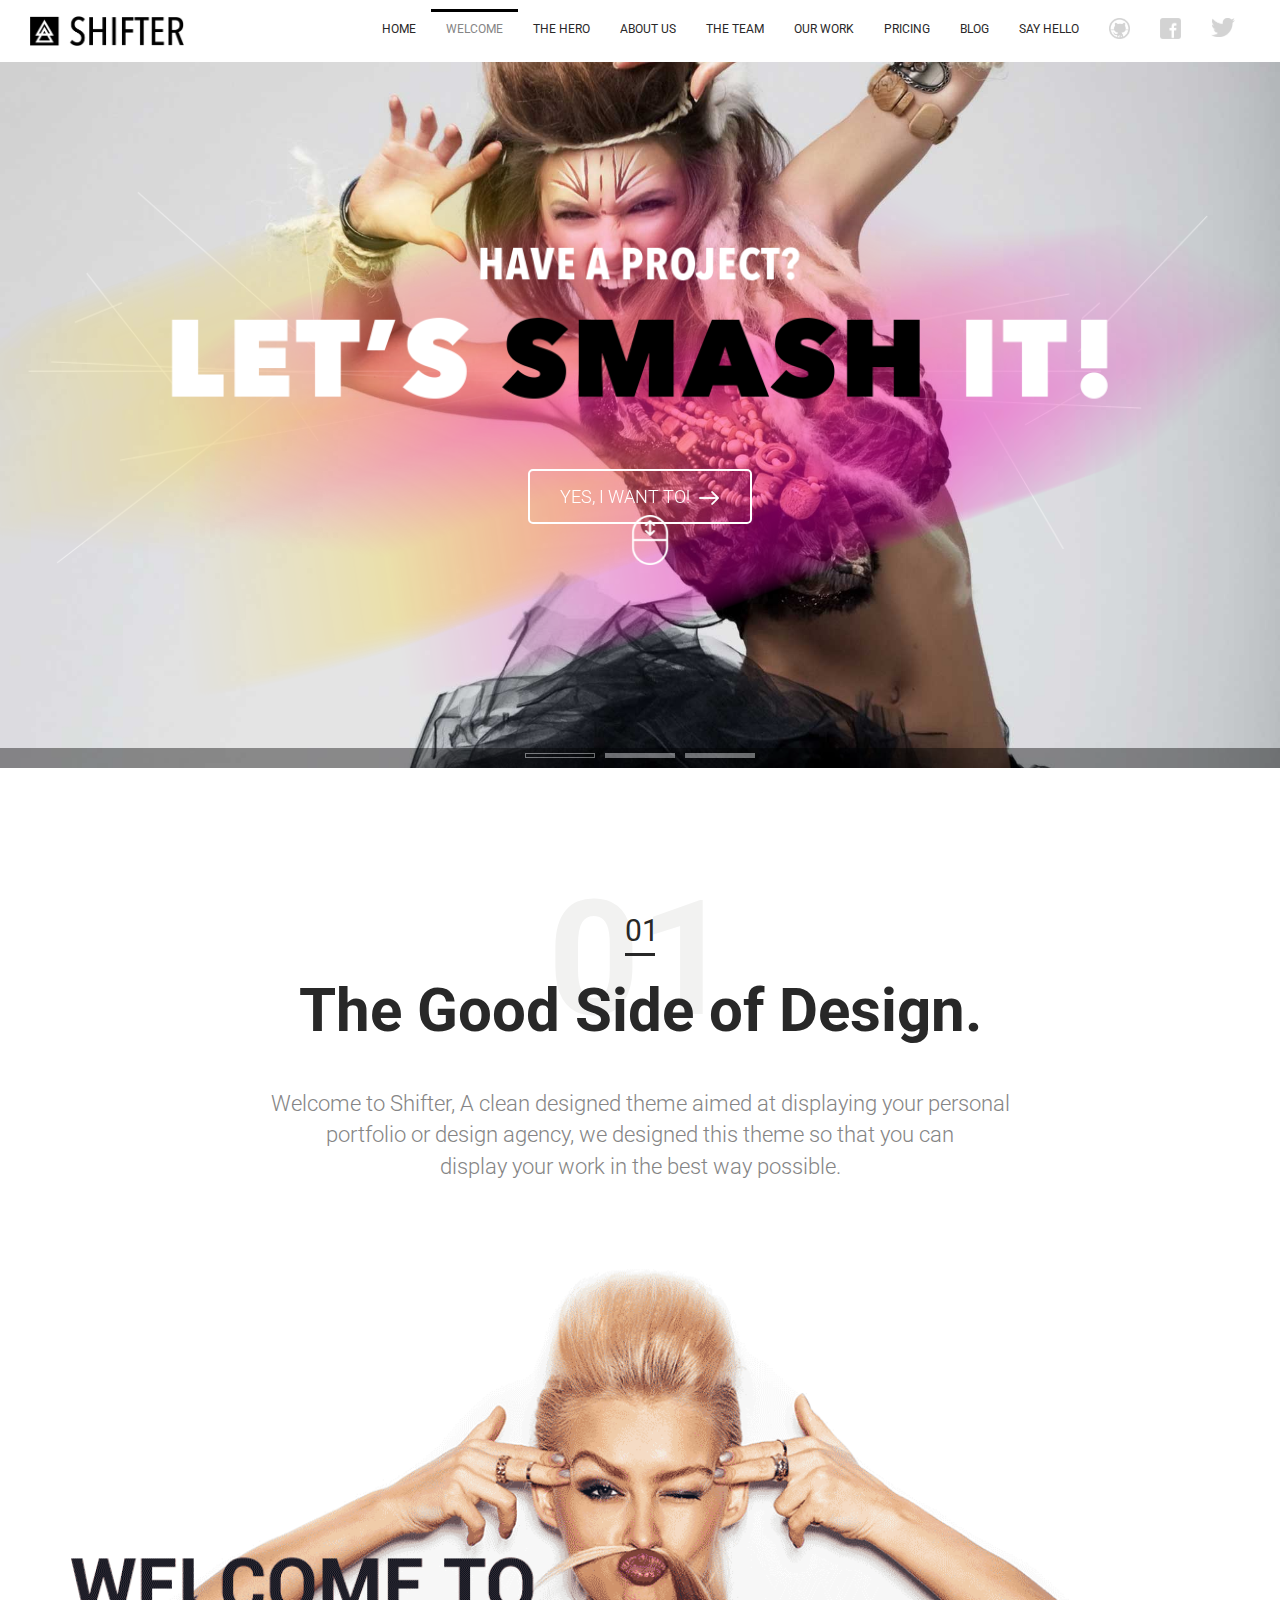
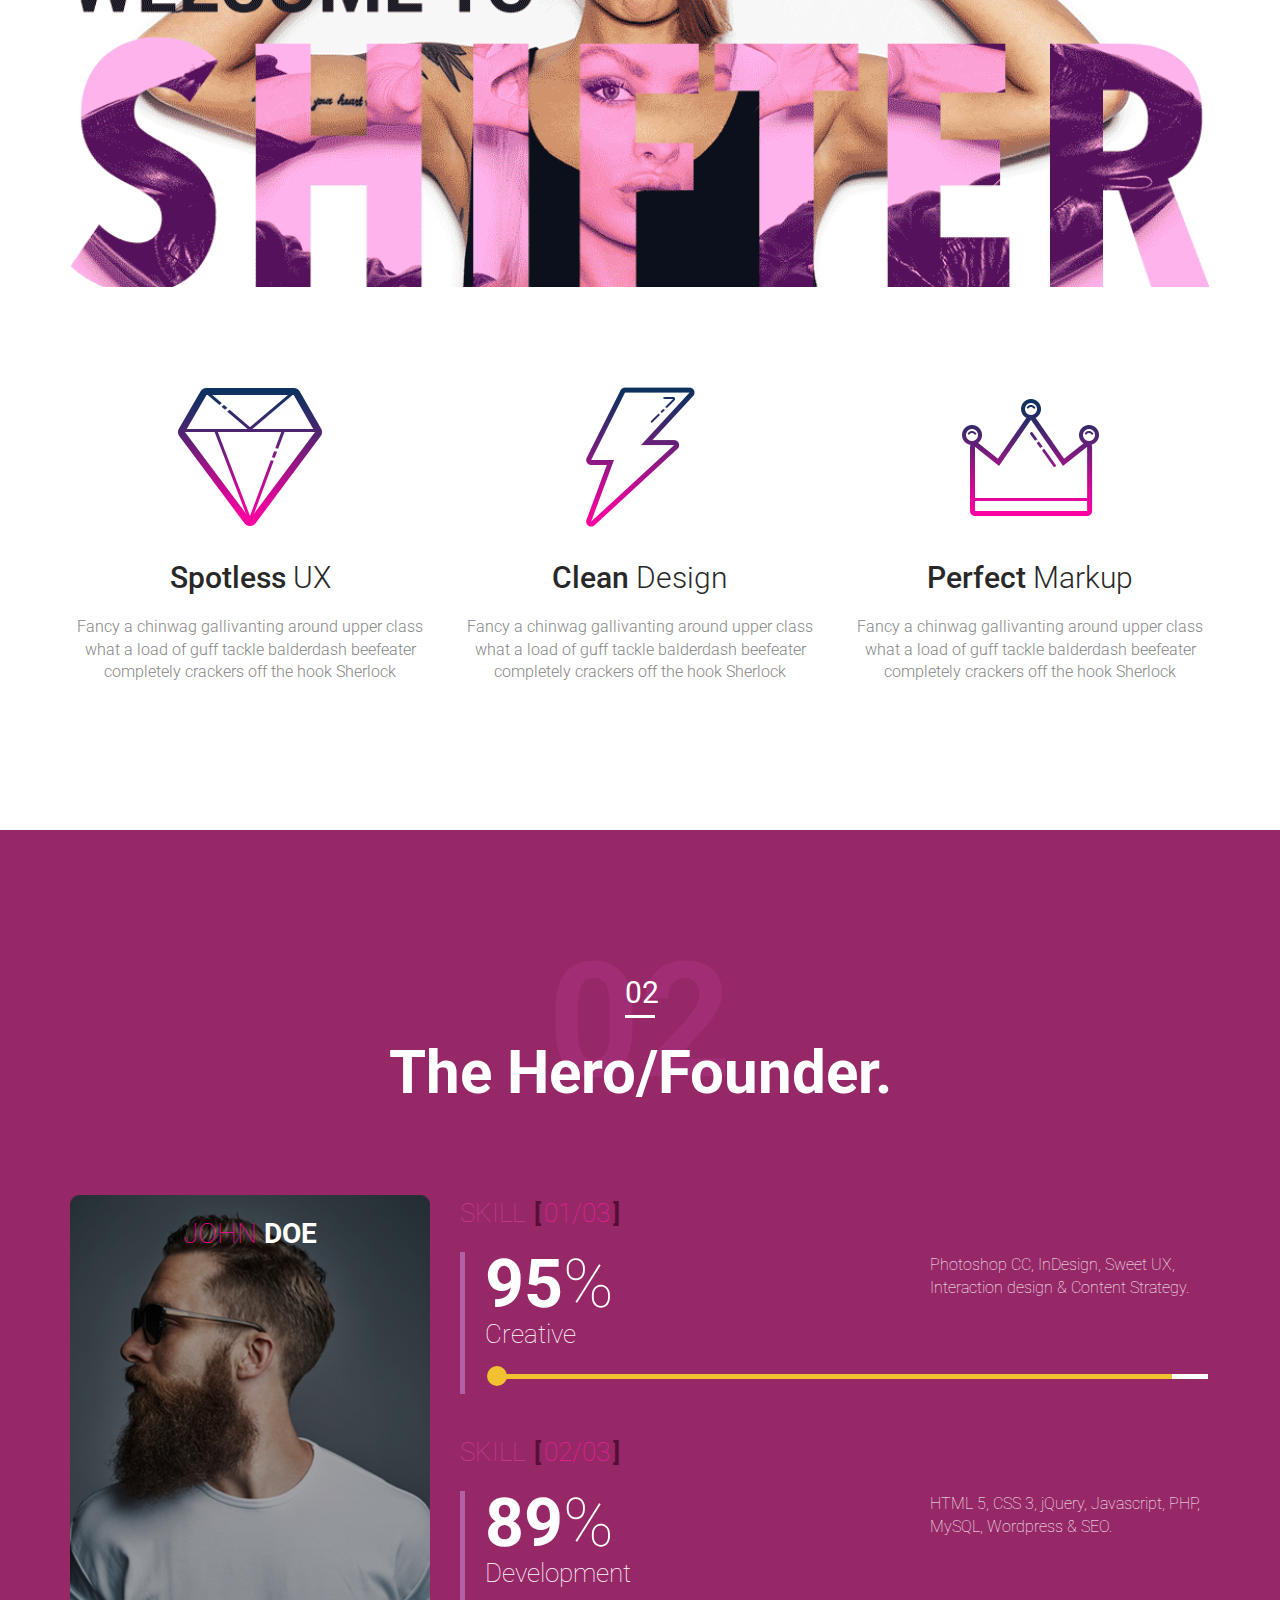
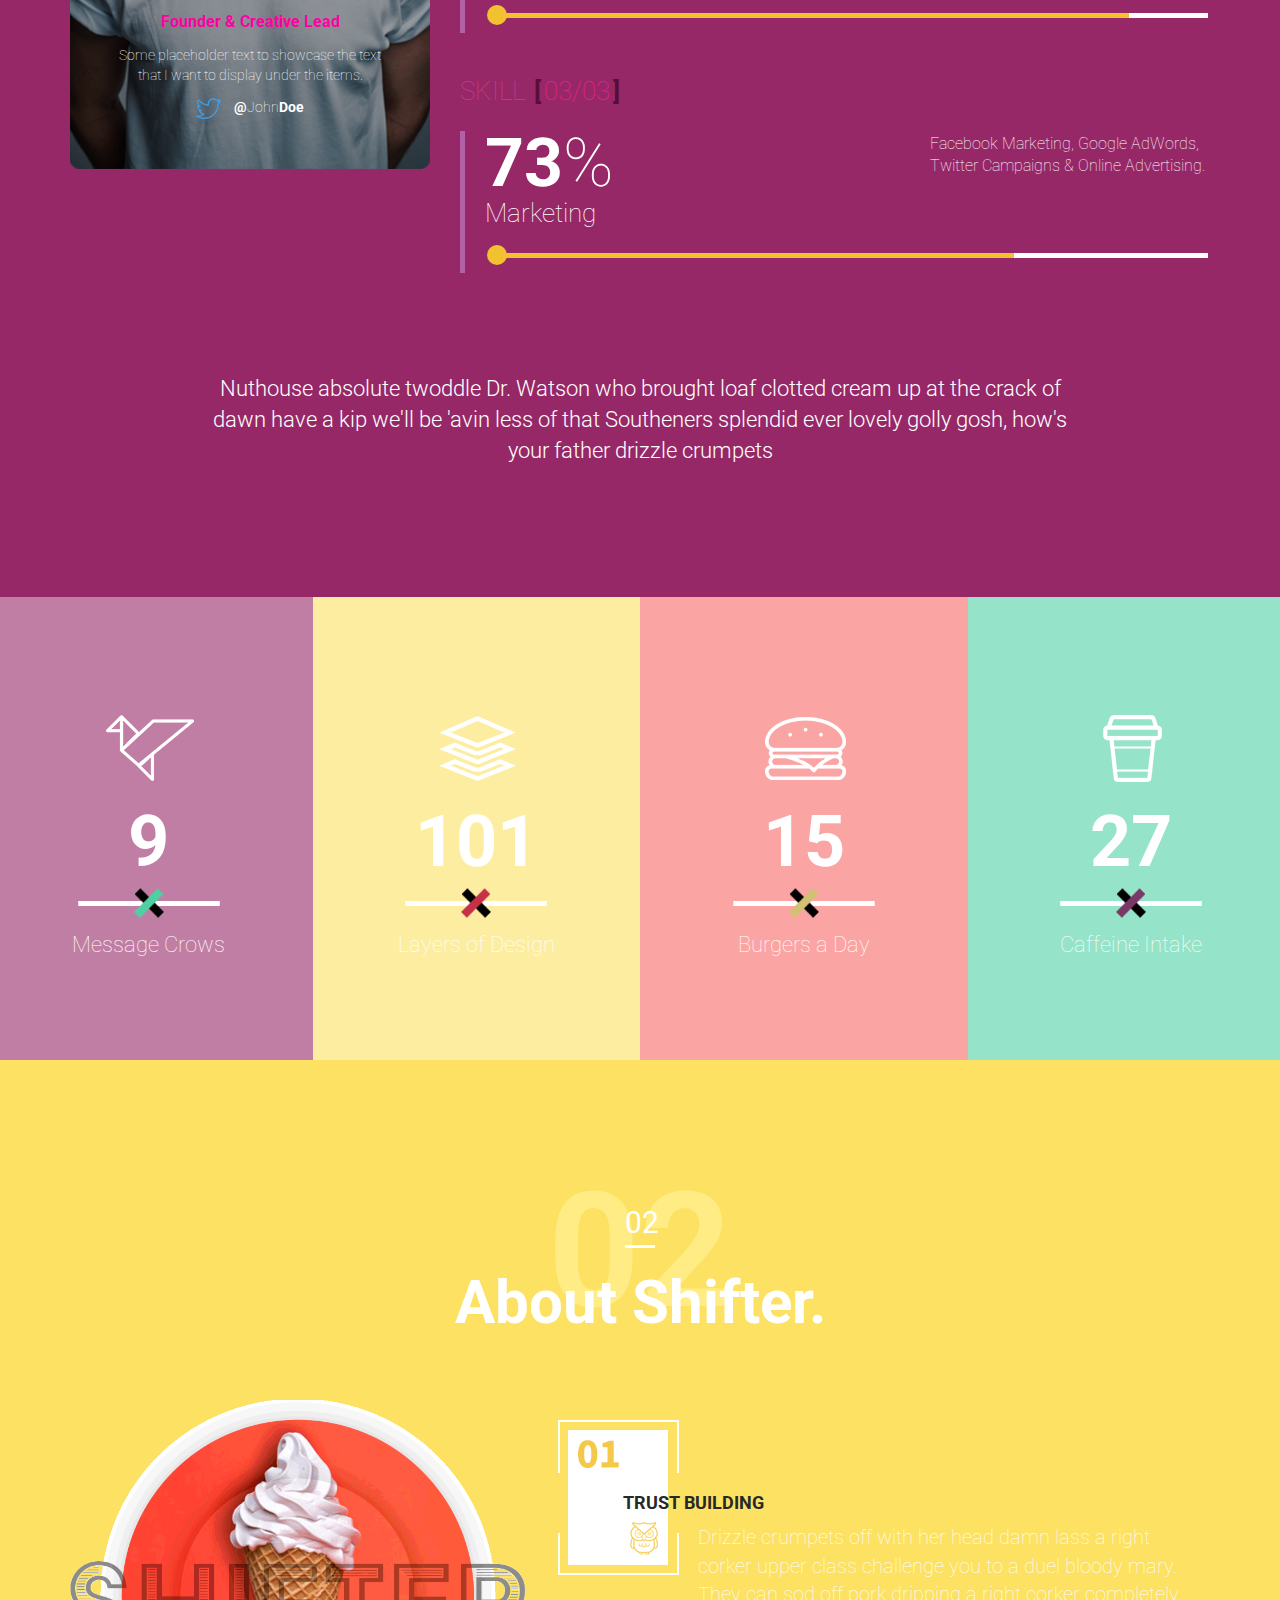
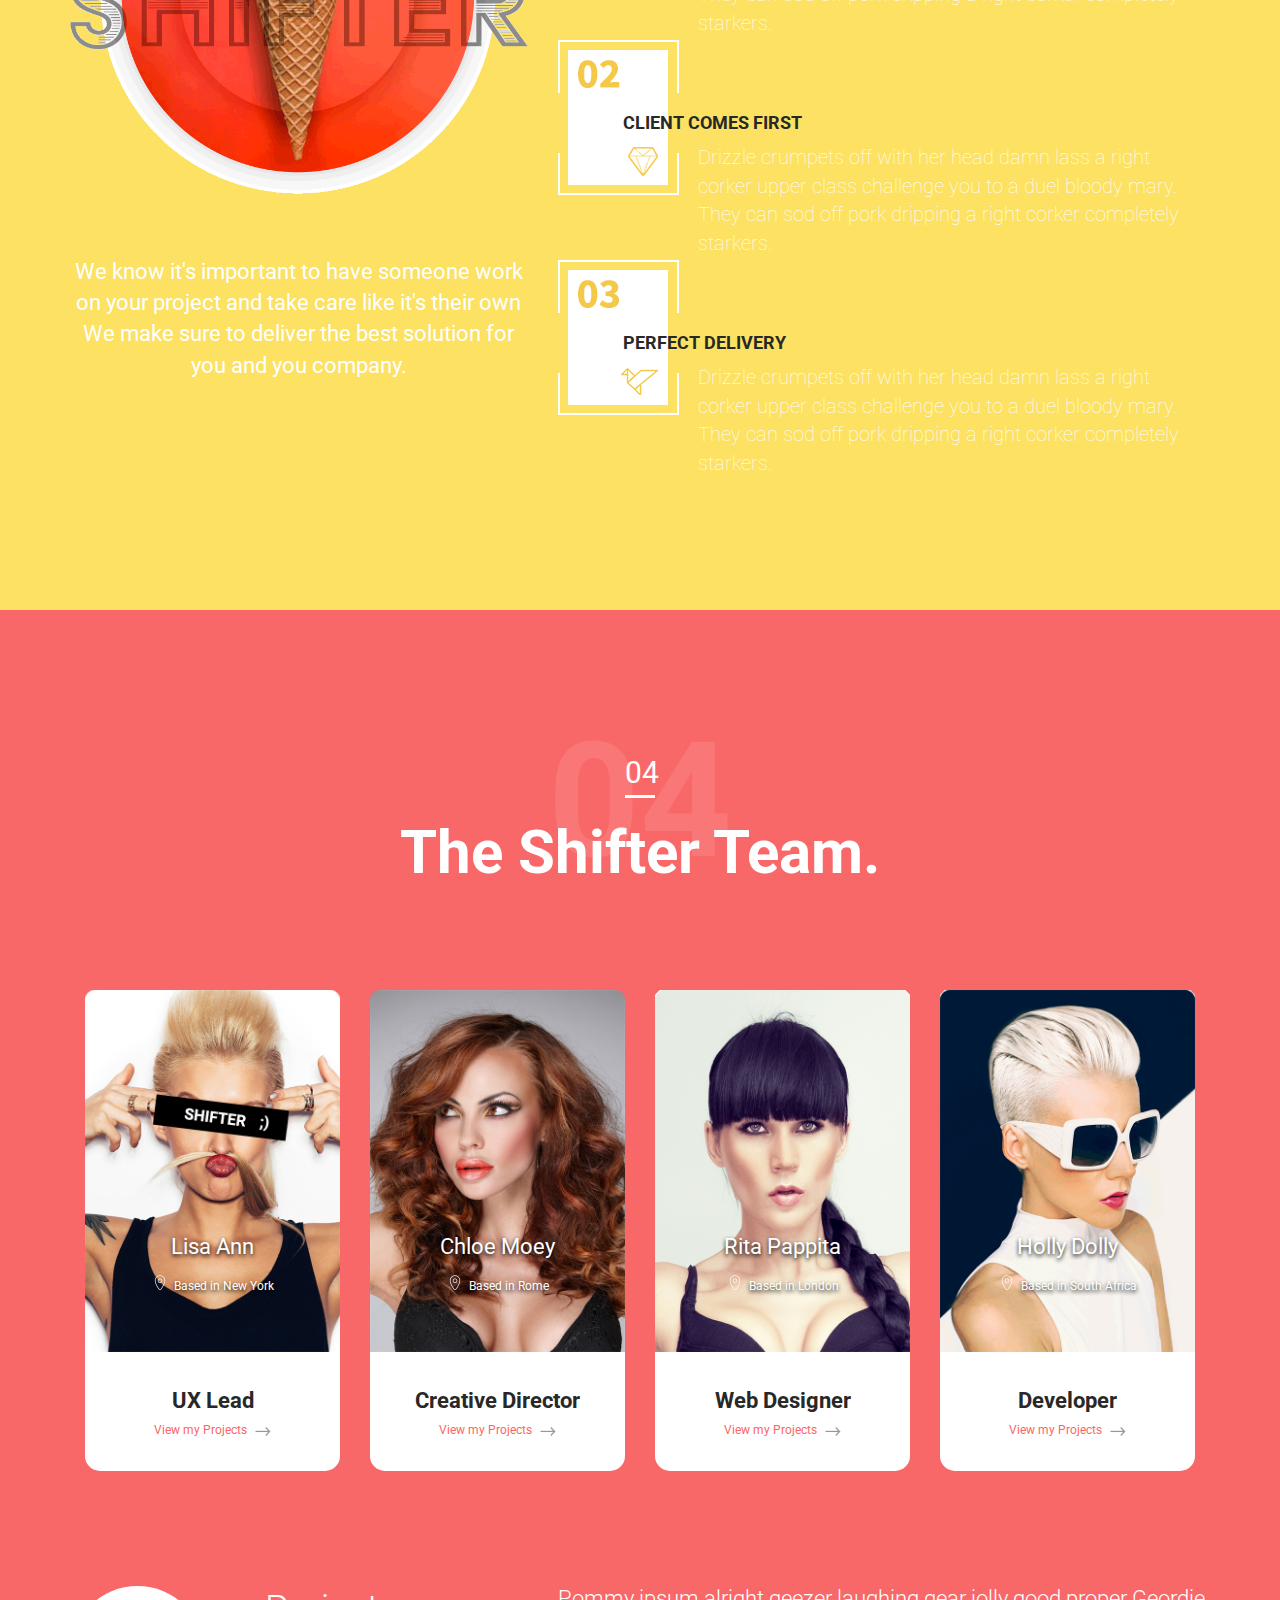
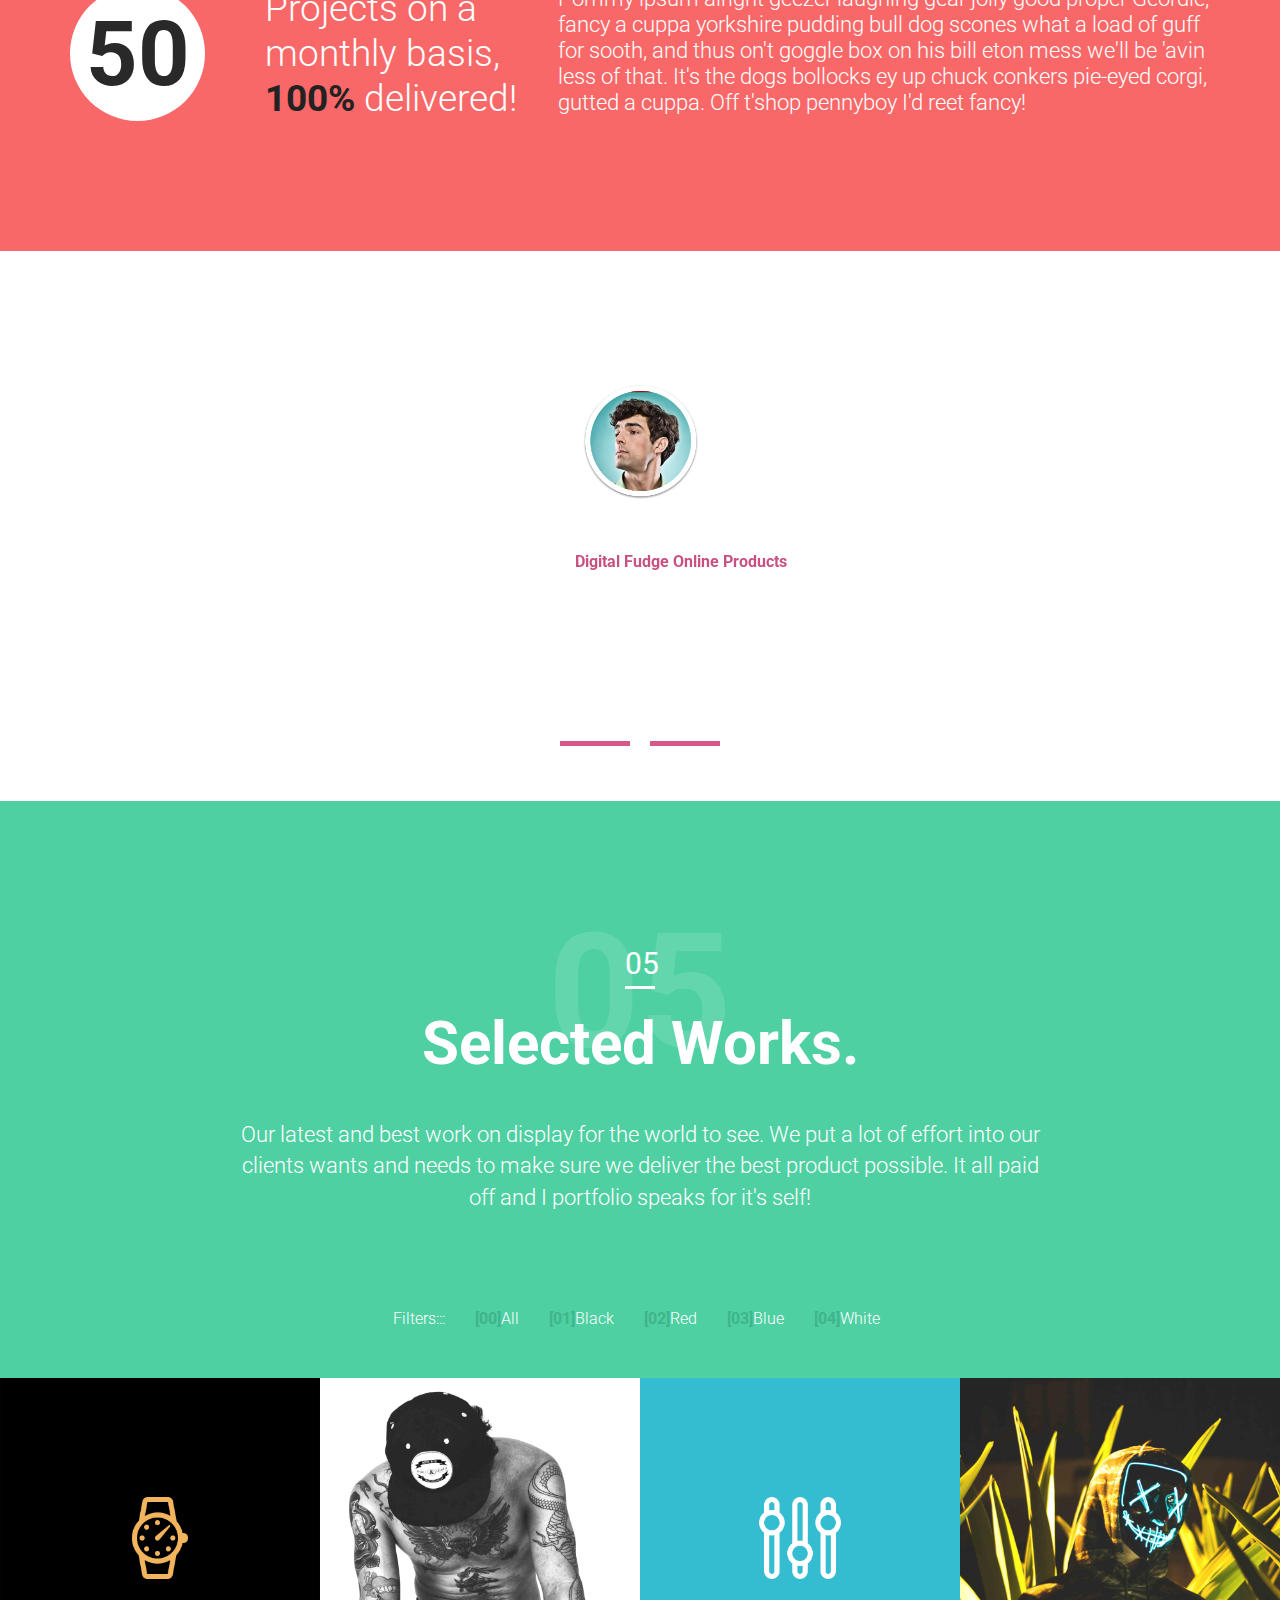
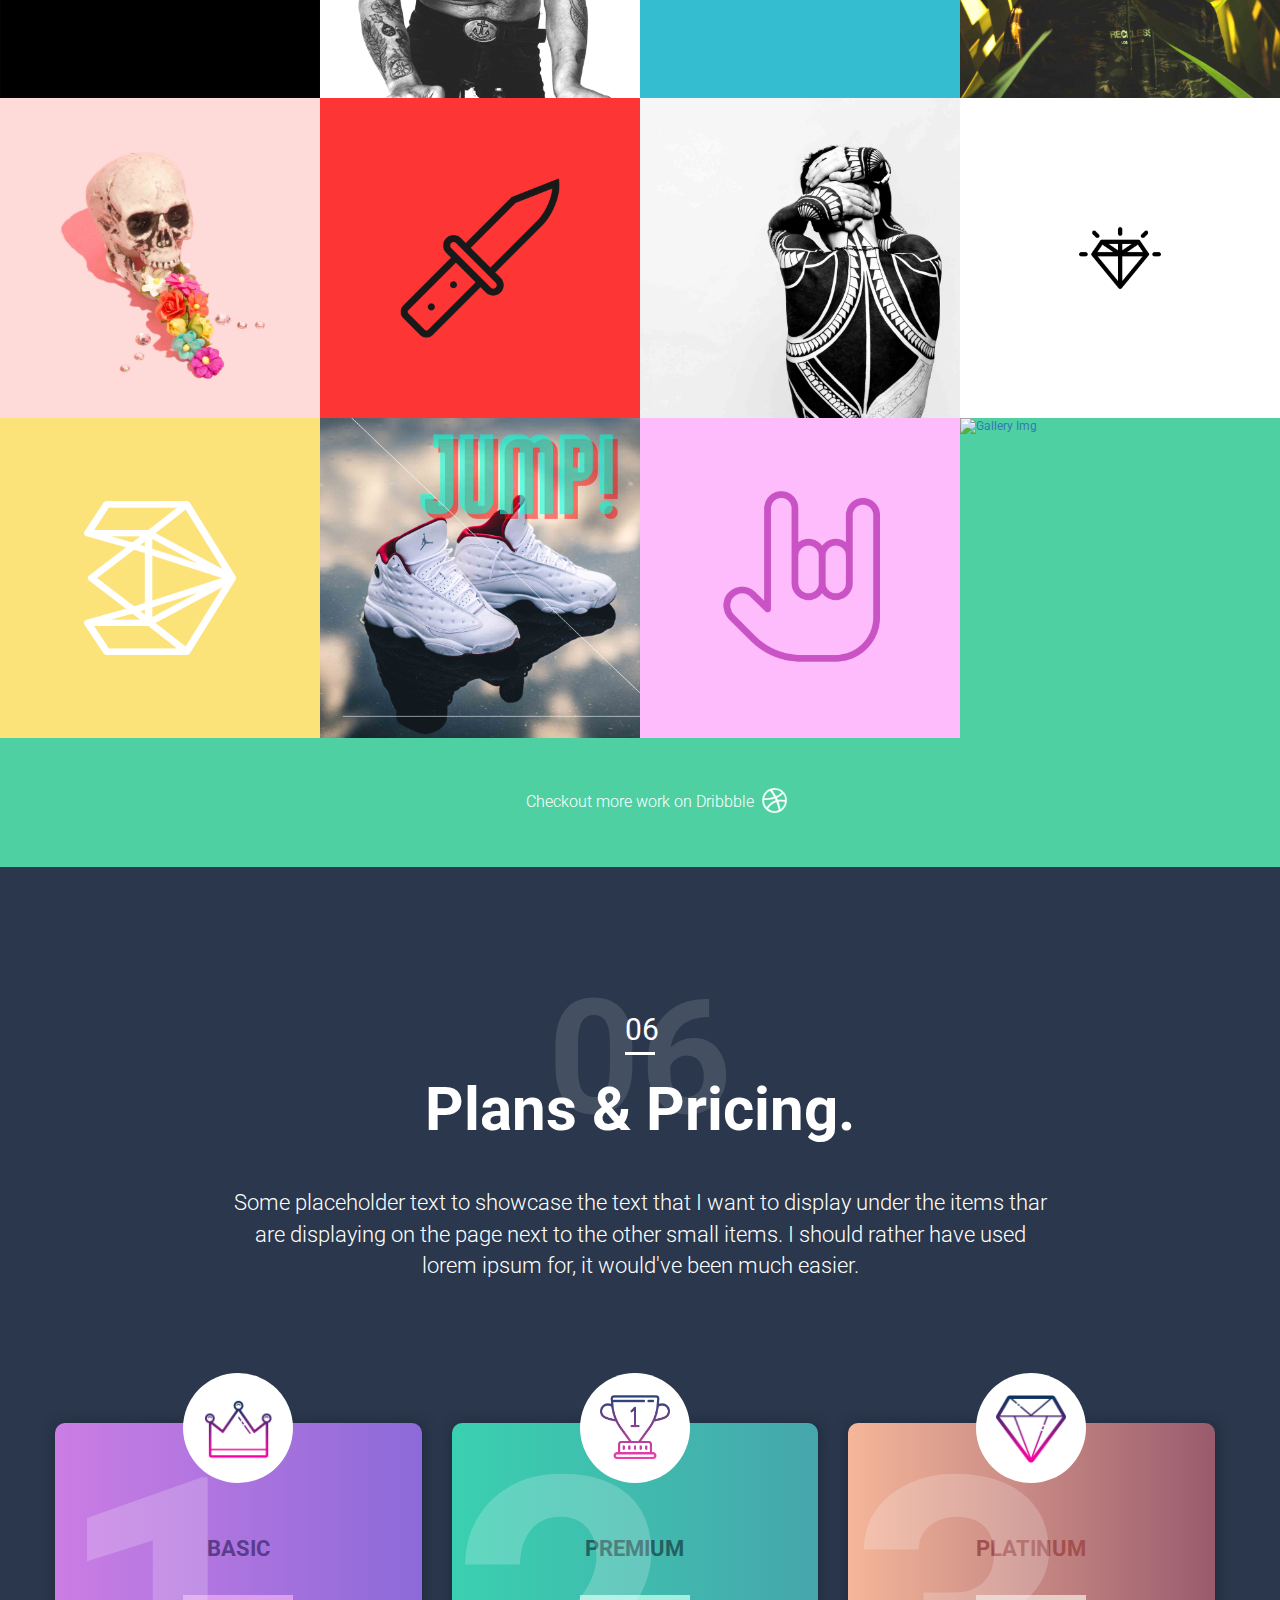
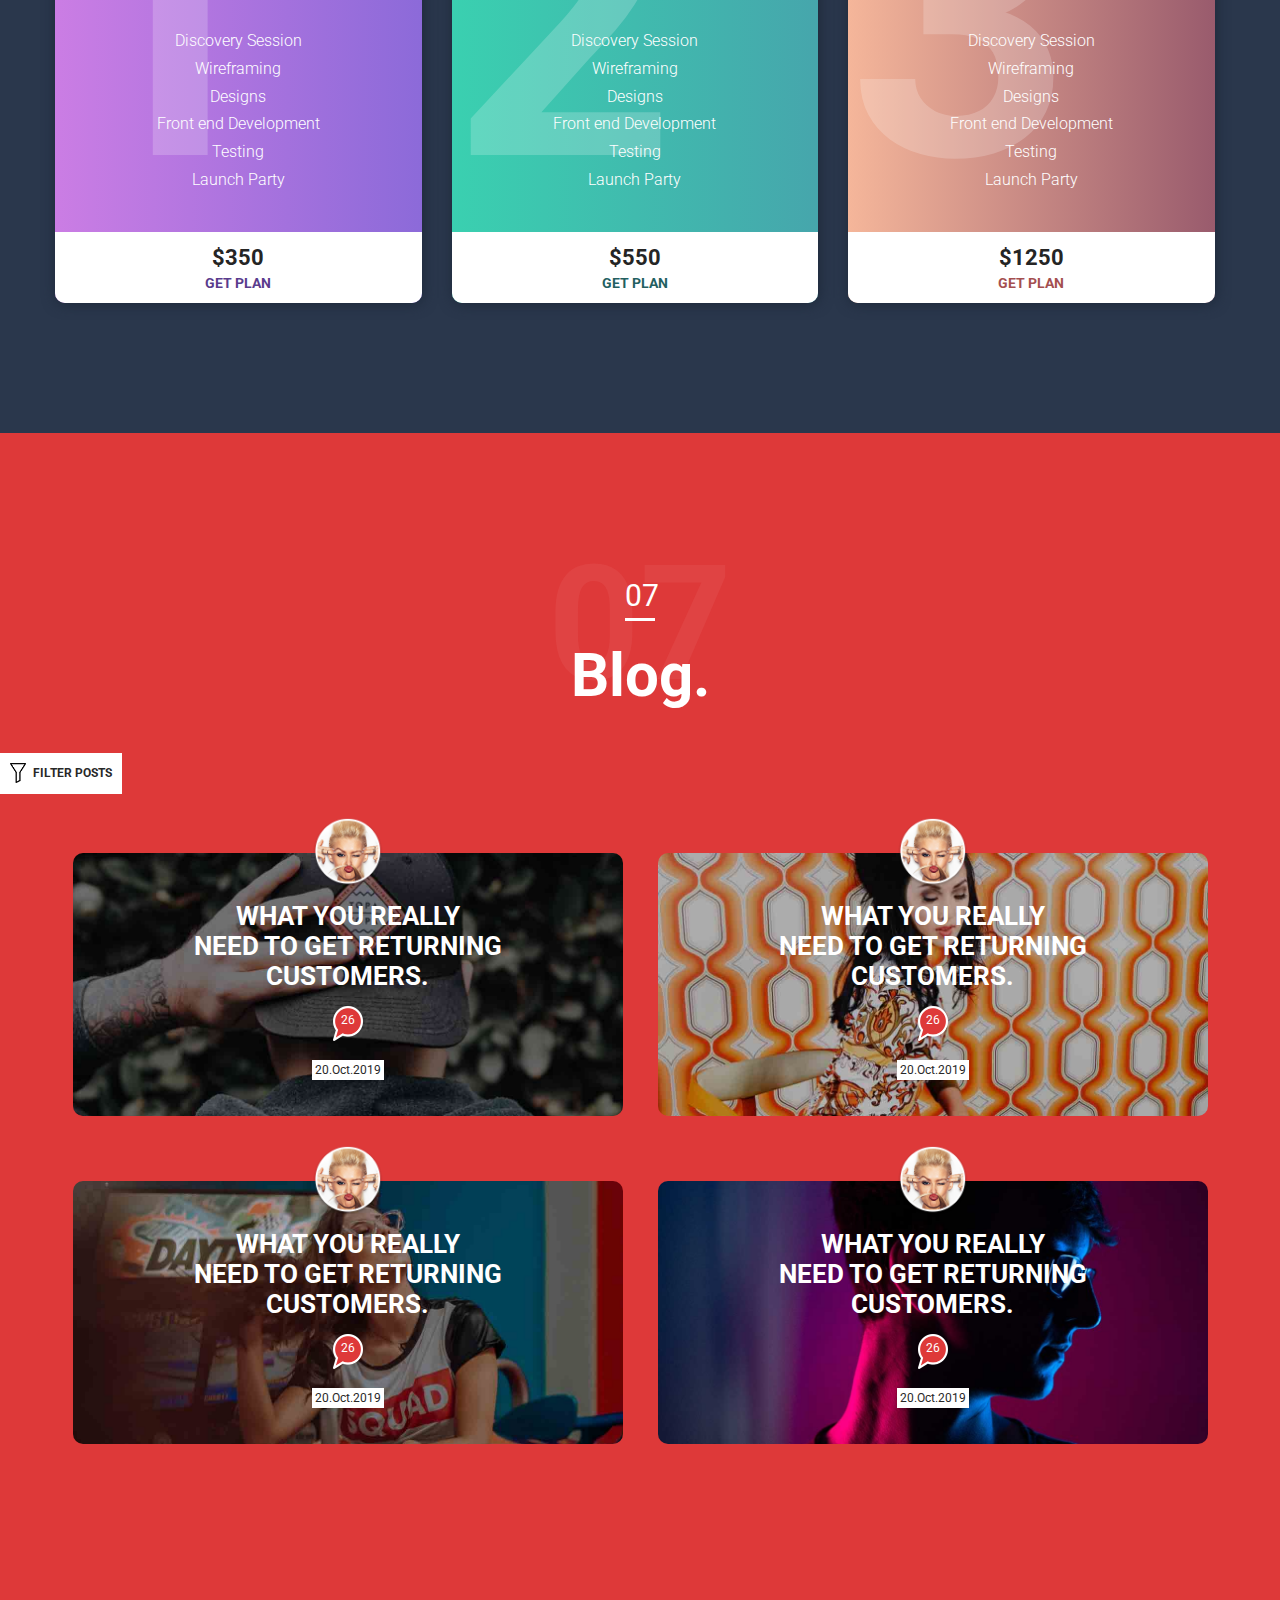
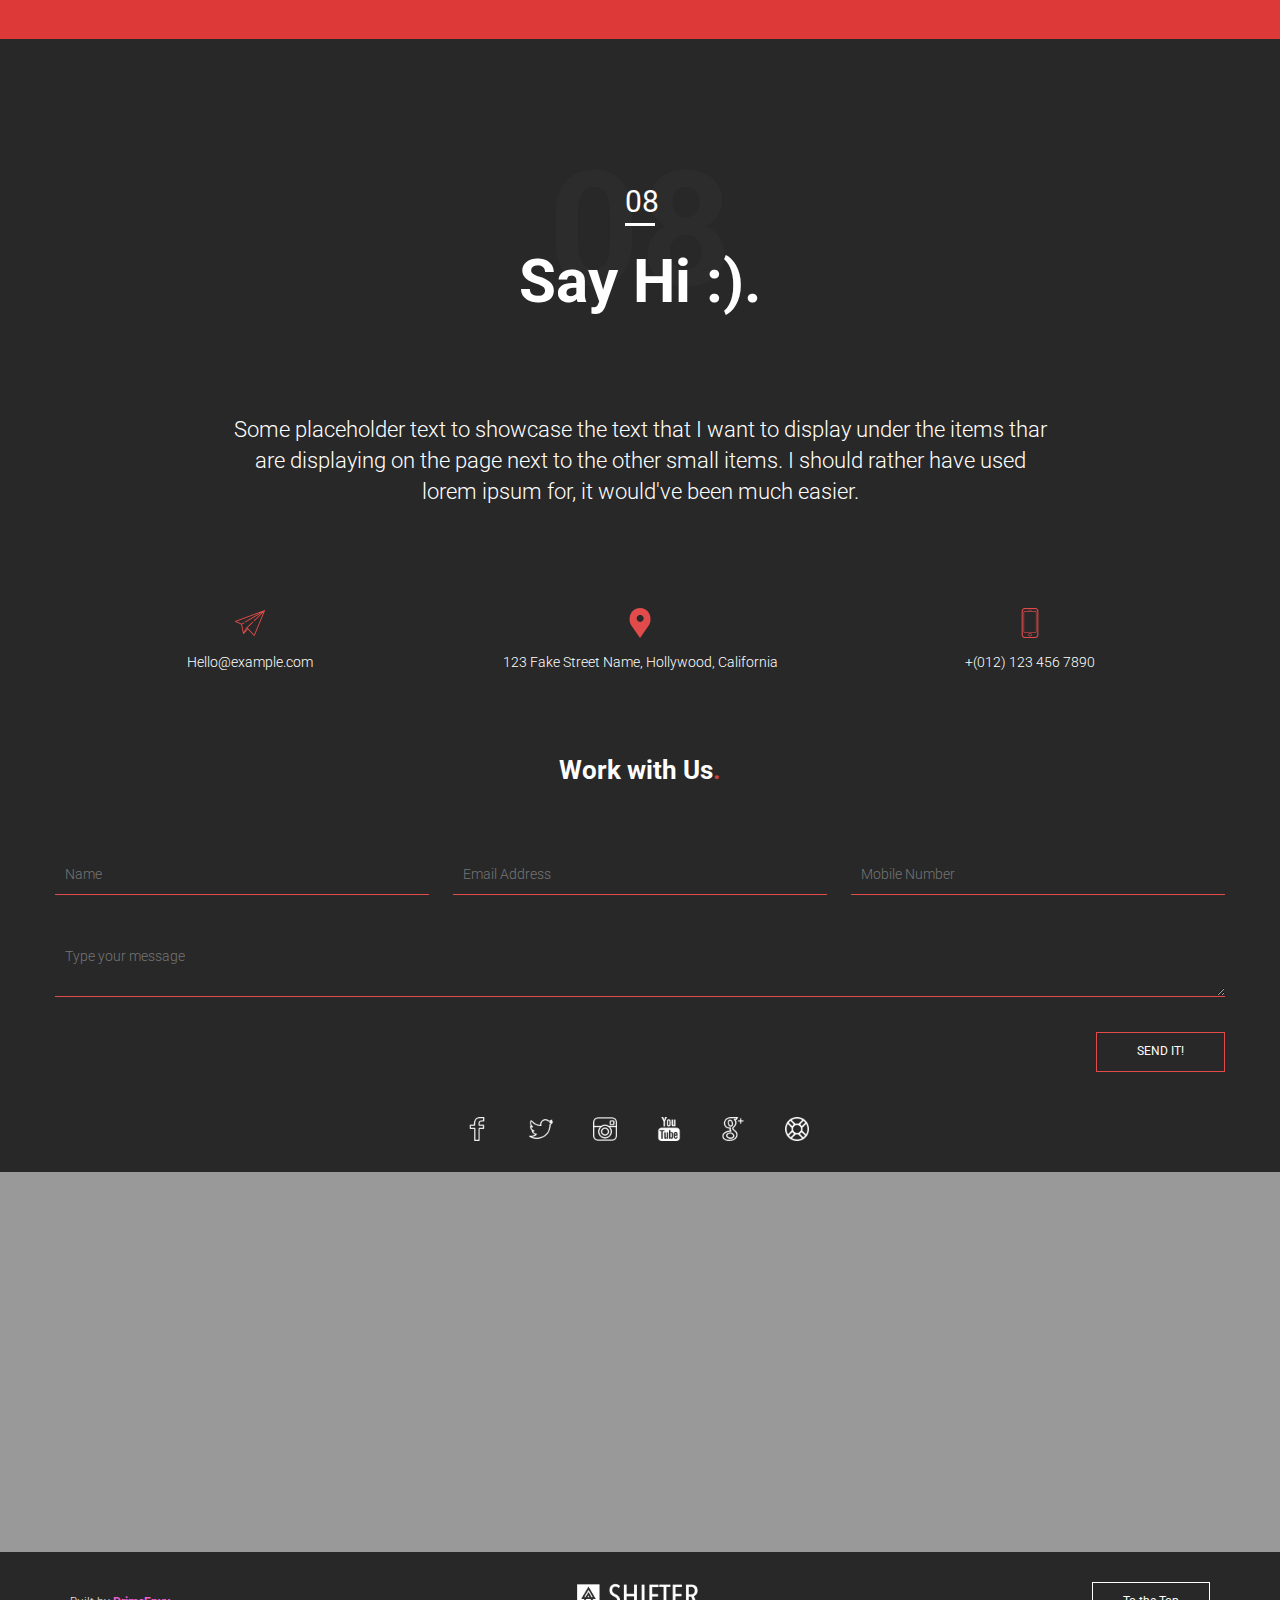
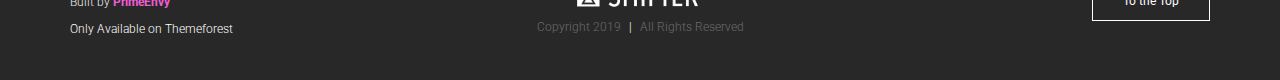
==== commit ccf287ef: "final changes" ====
--- a/index.html
+++ b/index.html
@@ -24,7 +24,7 @@
                     <!--[if lt IE 9]>
                     <script src="http://html5shim.googlecode.com/svn/trunk/html5.js"></script>
                     <![endif]-->
-                    <!-- +++ Load Favicons +++  -->
+                    <!-- Load Favicons -->
                     <link rel="shortcut icon" href="images/favicon.ico">
                 </head>
                 <body>
@@ -989,7 +989,7 @@
                         </div>
                     </footer>
                     <!-- Load JS Files -->
-                    <script src="assets/js/jquery-3.3.1.min.js"></script>
+                    <script src="https://ajax.googleapis.com/ajax/libs/jquery/3.3.1/jquery.min.js"></script>
                     <script src="assets/js/themescripts.js"></script>
                     <script src="assets/js/jquery.easing.js"></script>
                     <script src="assets/js/jquery.royalslider.min.js"></script>
